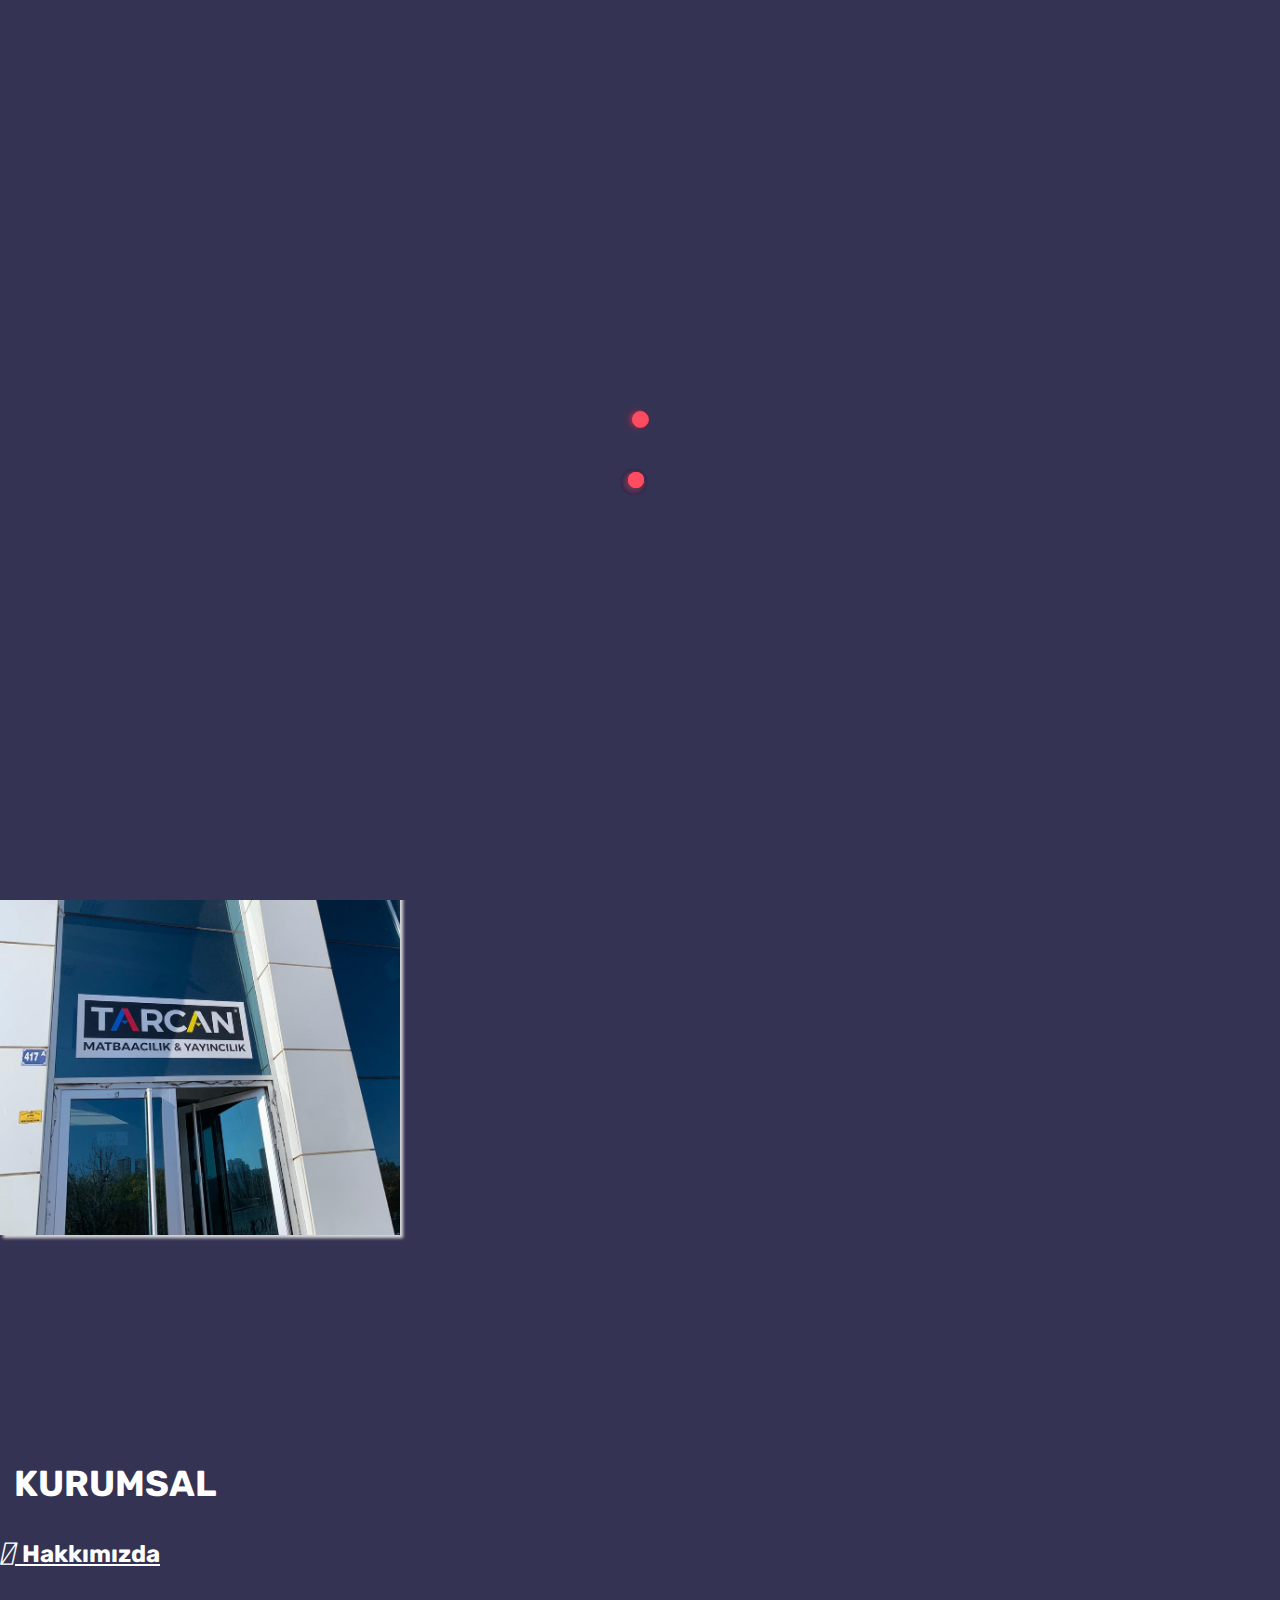
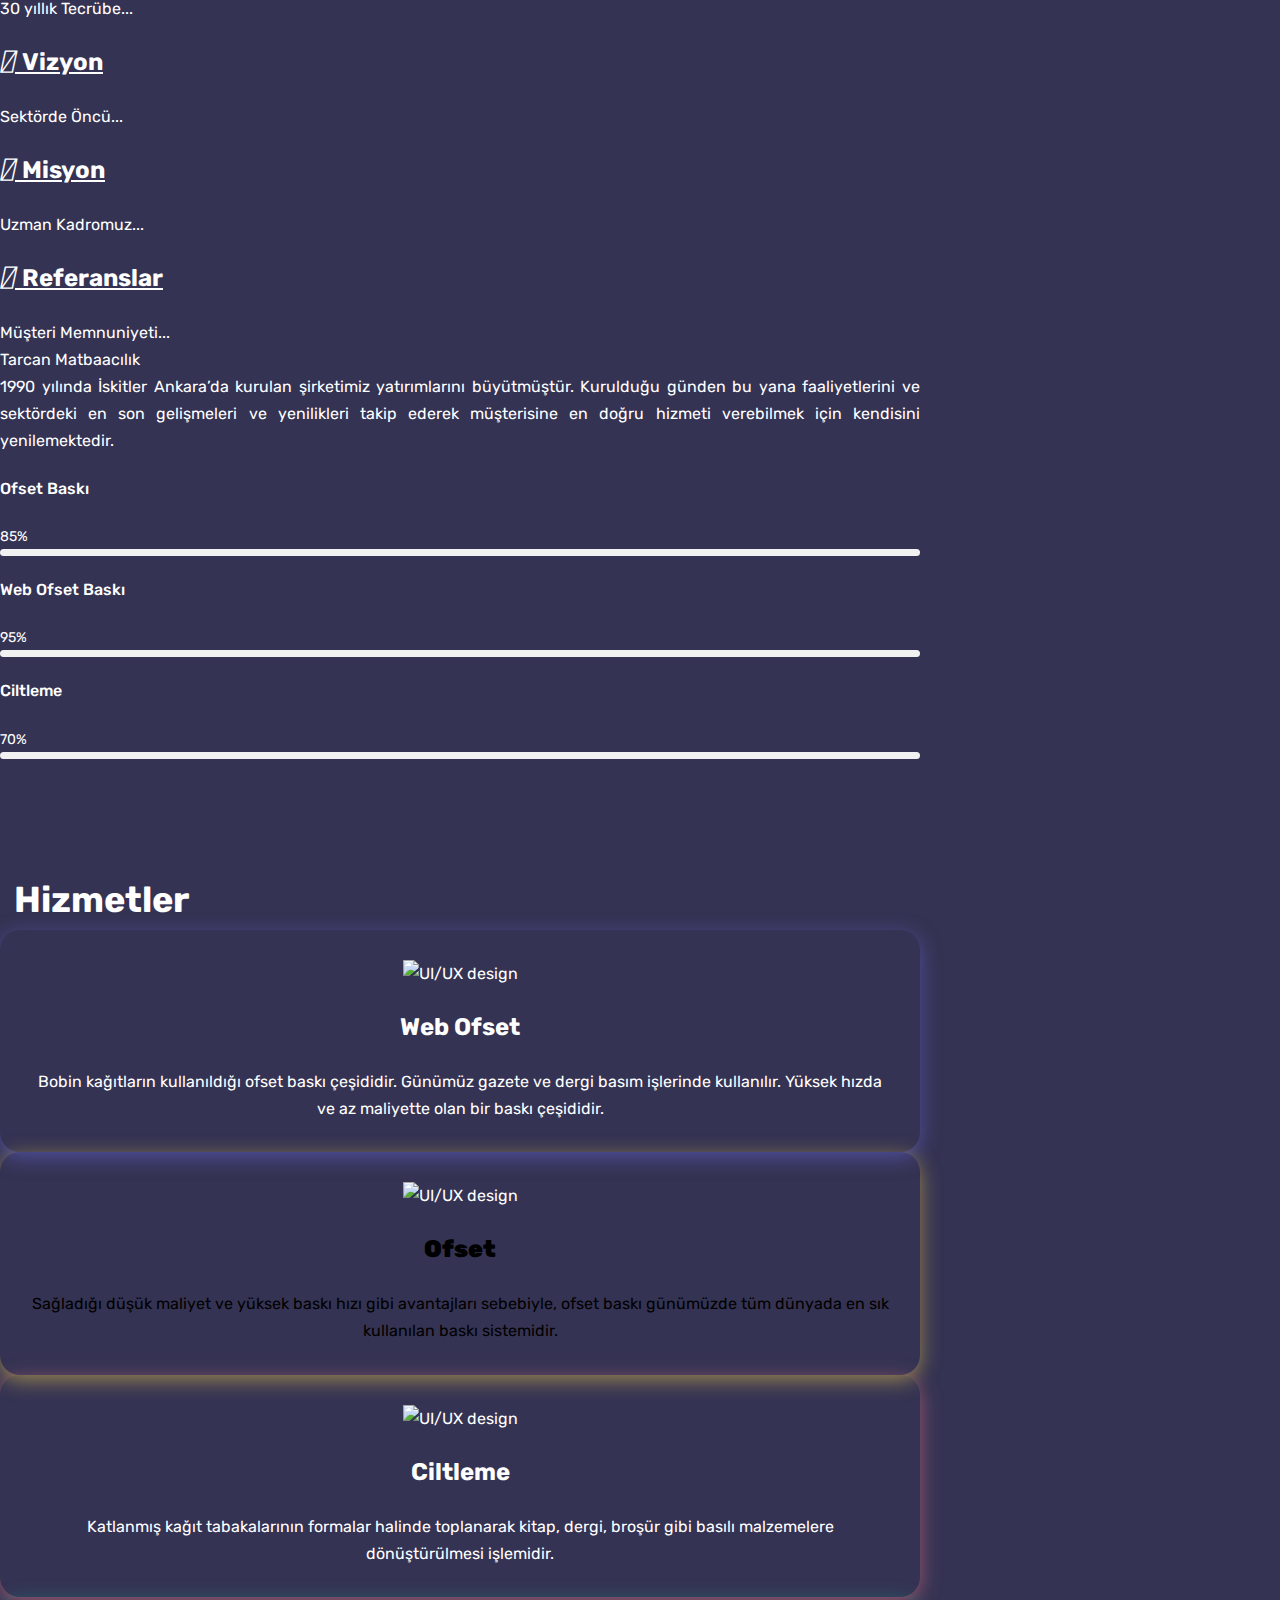
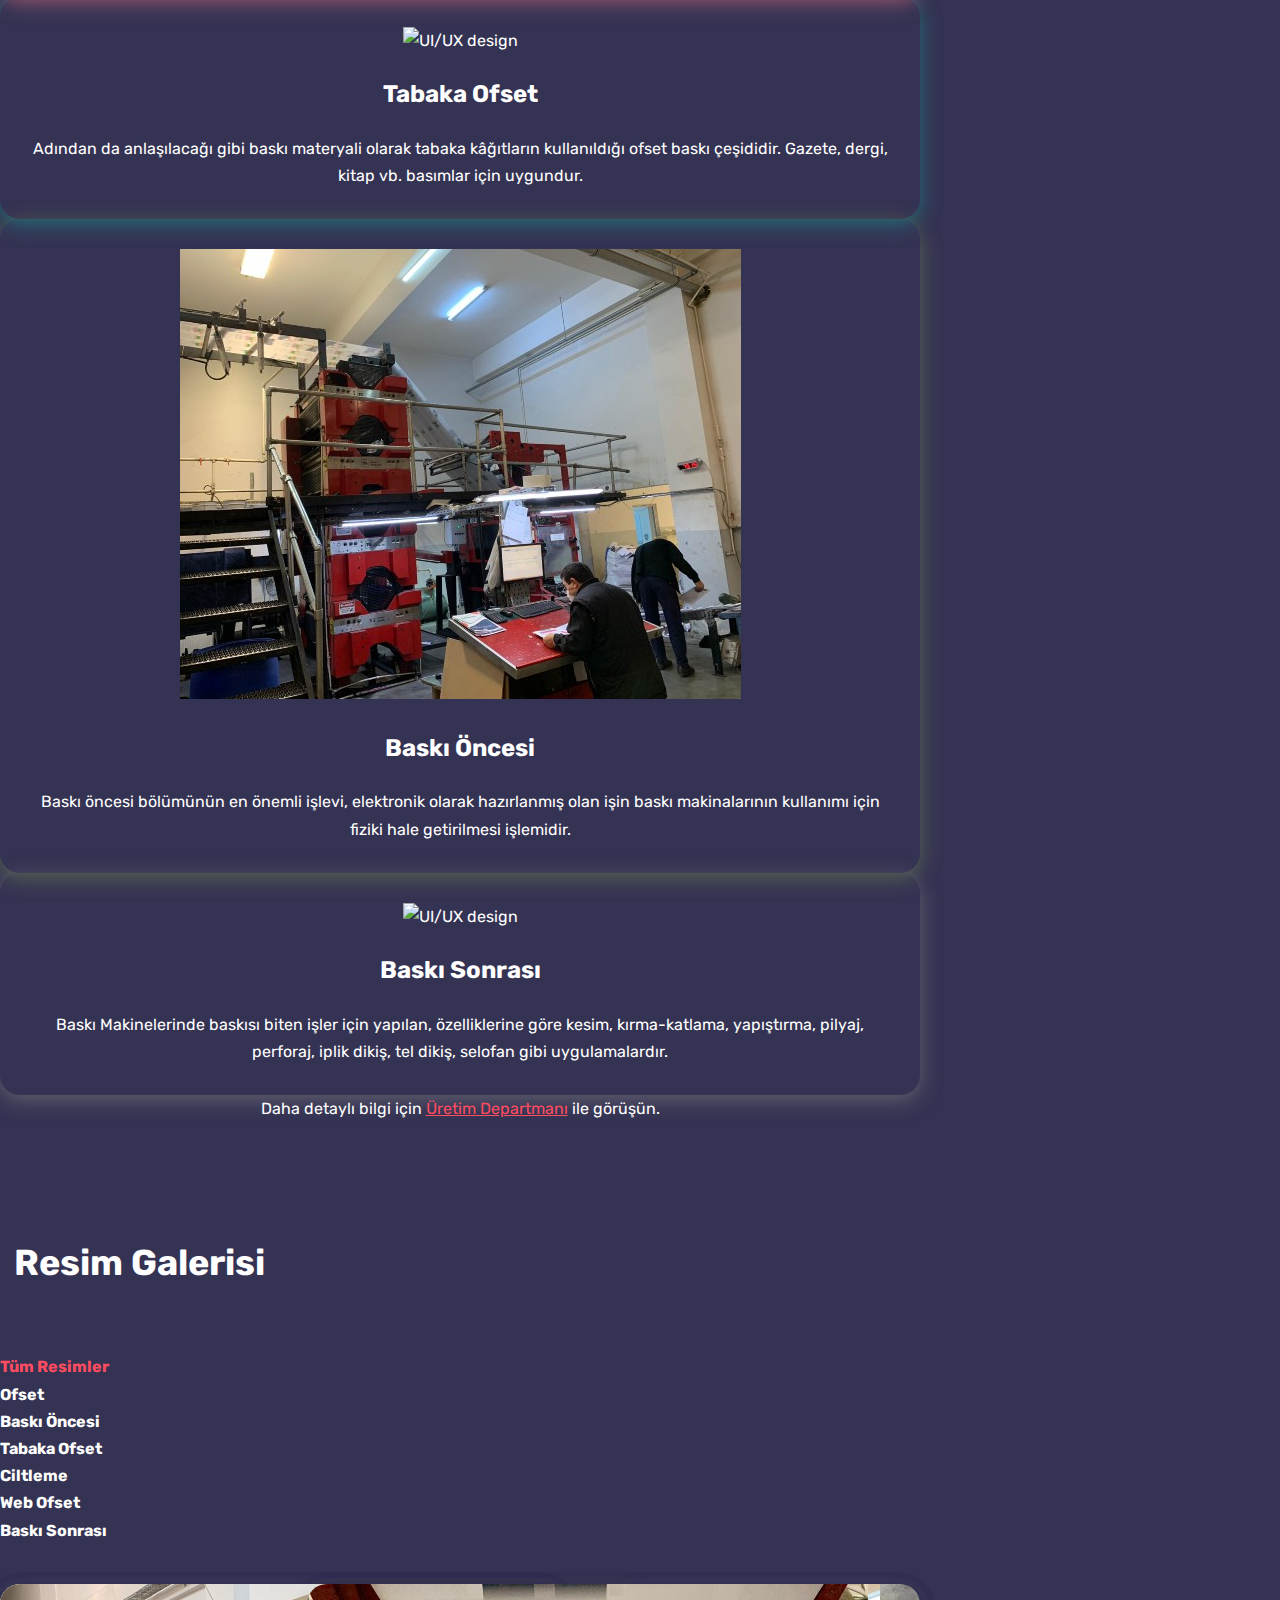
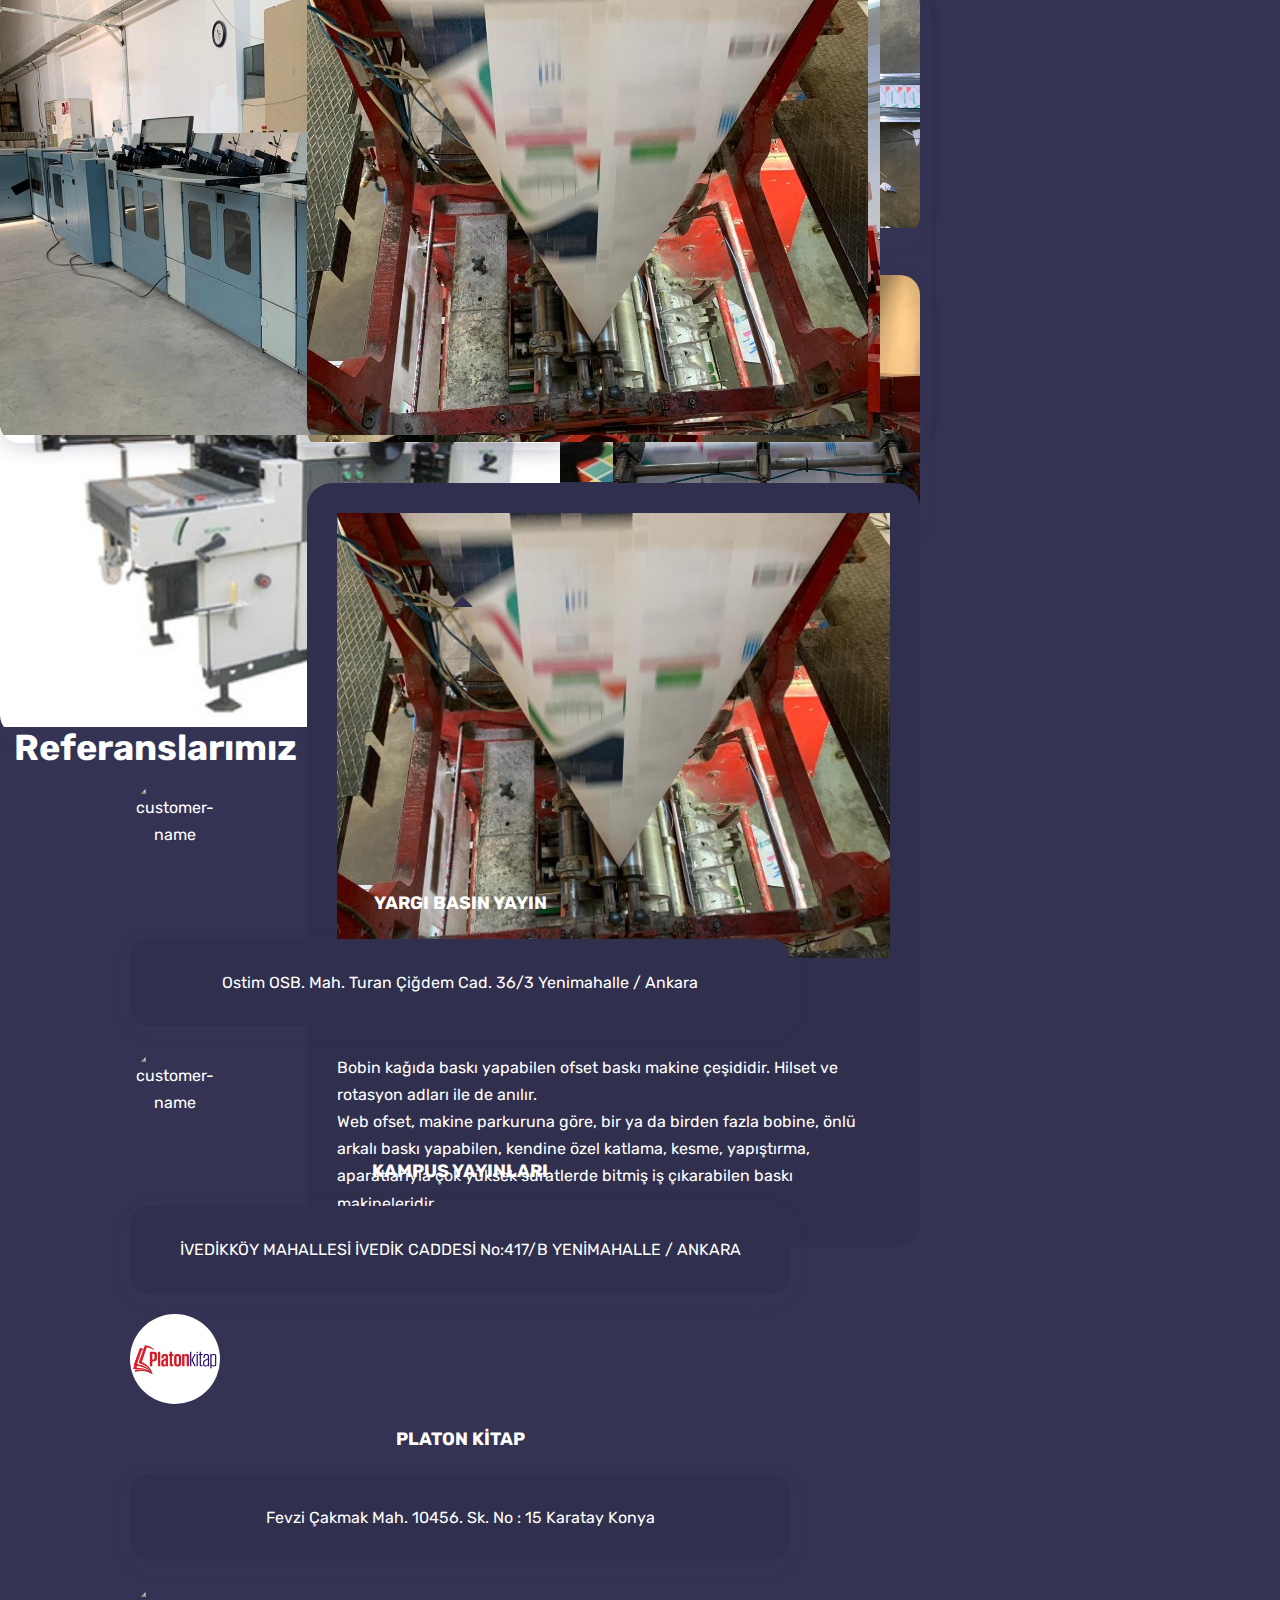
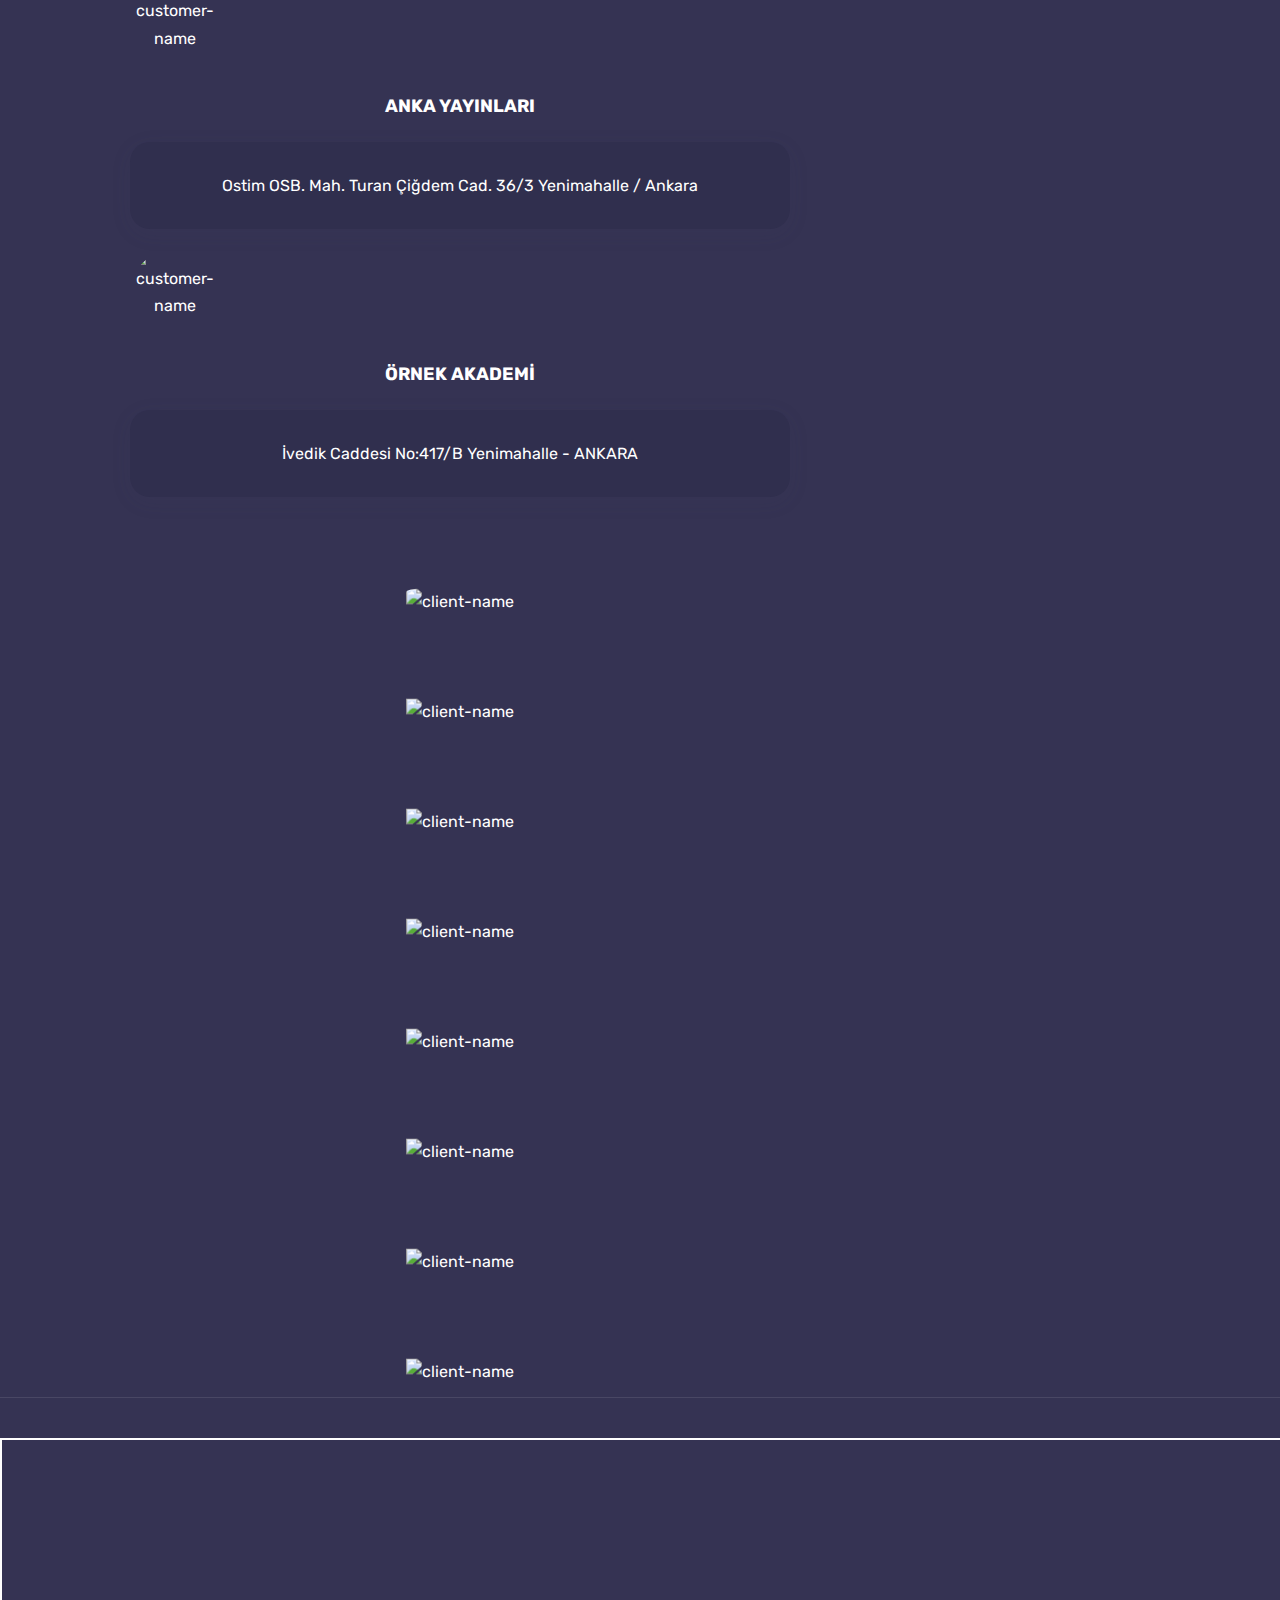
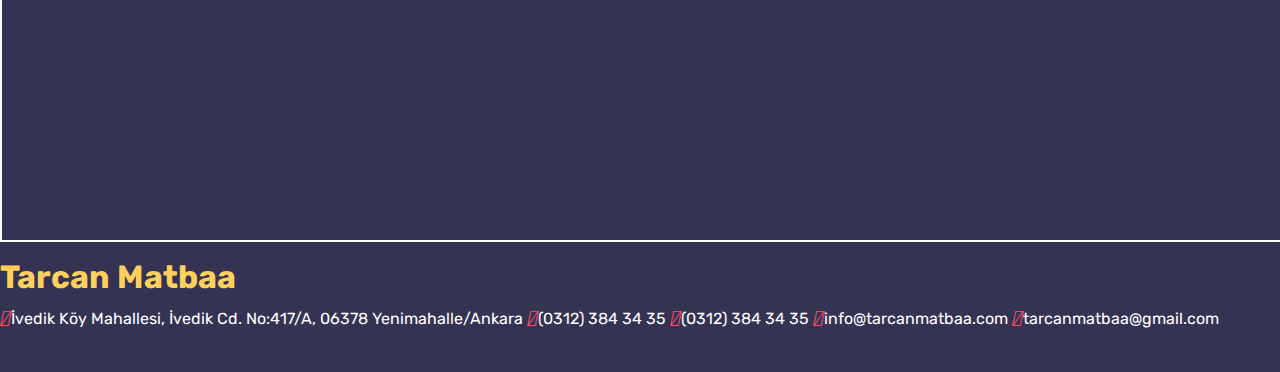
==== index.html @ 8f6fc7c5 "13/11" ====
<!DOCTYPE html>
<html lang="en" dir="ltr">

<head>
  <meta charset="utf-8">
  <title>TARCAN MATBAACILIK</title>
  <link href="https://fonts.googleapis.com/css2?family=Ubuntu:wght@700&display=swap" rel="stylesheet">
  <link rel="stylesheet" href="https://cdnjs.cloudflare.com/ajax/libs/simple-line-icons/2.5.5/css/simple-line-icons.css">
  <link href="https://fonts.googleapis.com/css2?family=DM+Mono:wght@500&display=swap" rel="stylesheet">
  <link rel="stylesheet" href="css/bootstrap.css">
  <script defer src="https://use.fontawesome.com/releases/v5.0.7/js/all.js"></script>
  <script src="https://code.jquery.com/jquery-3.3.1.slim.min.js" integrity="sha384-q8i/X+965DzO0rT7abK41JStQIAqVgRVzpbzo5smXKp4YfRvH+8abtTE1Pi6jizo" crossorigin="anonymous"></script>
  <script src="https://cdnjs.cloudflare.com/ajax/libs/popper.js/1.14.7/umd/popper.min.js" integrity="sha384-UO2eT0CpHqdSJQ6hJty5KVphtPhzWj9WO1clHTMGa3JDZwrnQq4sF86dIHNDz0W1" crossorigin="anonymous"></script>
  <script src="https://stackpath.bootstrapcdn.com/bootstrap/4.3.1/js/bootstrap.min.js" integrity="sha384-JjSmVgyd0p3pXB1rRibZUAYoIIy6OrQ6VrjIEaFf/nJGzIxFDsf4x0xIM+B07jRM" crossorigin="anonymous"></script>
  <link rel="stylesheet" href="https://jthemes.net/themes/html/bolby/demo/css/slick.css" type="text/css" media="all">
  <!-- <link href="//maxcdn.bootstrapcdn.com/bootstrap/4.1.1/css/bootstrap.min.css" rel="stylesheet" id="bootstrap-css">
  <script src="//maxcdn.bootstrapcdn.com/bootstrap/4.1.1/js/bootstrap.min.js"></script>
  <script src="//cdnjs.cloudflare.com/ajax/libs/jquery/3.2.1/jquery.min.js"></script> -->

  <link rel="stylesheet" href="css/animate.css" />
  <link rel="stylesheet" href="css/slideshow.css" />
  <link rel="stylesheet" href="css/newstyle.css">
  <link rel="stylesheet" href="css/timeline.css">
  <link rel="stylesheet" href="css/services.css">
  <link rel="stylesheet" href="css/aboutme.css">
  <link rel="stylesheet" href="css/top.css">
  <link rel="stylesheet" href="https://jthemes.net/themes/html/bolby/demo/css/magnific-popup.css">
  <link href="https://stackpath.bootstrapcdn.com/font-awesome/4.7.0/css/font-awesome.min.css" rel="stylesheet" integrity="sha384-wvfXpqpZZVQGK6TAh5PVlGOfQNHSoD2xbE+QkPxCAFlNEevoEH3Sl0sibVcOQVnN" crossorigin="anonymous">
  <link href="https://fonts.googleapis.com/css?family=Poppins:400,500,600,800,900%7cRaleway:300,400,500,600,700" rel="stylesheet">

</head>

<body class="dark">

  <div id="preloader">
    <div class="outer">
      <!-- Google Chrome -->
      <div class="infinityChrome">
        <div></div>
        <div></div>
        <div></div>
      </div>

      <!-- Safari and others -->
      <div class="infinity">
        <div>
          <span></span>
        </div>
        <div>
          <span></span>
        </div>
        <div>
          <span></span>
        </div>
      </div>
      <!-- Stuff -->
      <svg xmlns="http://www.w3.org/2000/svg" version="1.1" class="goo-outer">
        <defs>
          <filter id="goo">
            <feGaussianBlur in="SourceGraphic" stdDeviation="6" result="blur"></feGaussianBlur>
            <feColorMatrix in="blur" values="1 0 0 0 0  0 1 0 0 0  0 0 1 0 0  0 0 0 18 -7" result="goo"></feColorMatrix>
            <feBlend in="SourceGraphic" in2="goo"></feBlend>
          </filter>
        </defs>
      </svg>
    </div>
  </div>

  <div class="container ">

    <!-- desktop header -->
    <header class="desktop-header-3 fixed-top">
      <div class="container ">

        <nav style="margin:20px" class="navbar navbar-expand-lg navbar-dark">
          <a class="navbar-brand" href="index.html"><img class="logo" src="images/logo1 yedek.png" alt="Tarcan" /></a> <button aria-controls="navbarNavDropdown" aria-expanded="false" aria-label="Toggle navigation" class="navbar-toggler"
            data-target="#navbarNavDropdown" data-toggle="collapse" type="button"><span class="navbar-toggler-icon"></span></button>
          <div class="collapse navbar-collapse" id="navbarNavDropdown">
            <ul class="navbar-nav ml-auto scrollspy d-flex align-items-center">
              <li class="nav-item"><a class="nav-link" href="#home">ANA SAYFA</a></li>
              <li class="nav-item"><a href="kurumsal.html" class="nav-link">KURUMSAL</a></li>
              <li class="nav-item"><a href="#services" class="nav-link">HİZMETLER</a></li>
              <li class="nav-item"><a href="#experience" class="nav-link">MAKİNA PARKI</a></li>
              <li class="nav-item"><a href="#contact" class="nav-link">İLETİŞİM</a></li>
              <!-- <li class="nav-item"><a href="#contact" class="nav-link">Contact</a></li> -->
              <li class="nav-item">
                <ul class="social-icons light list-inline d-flex align-items-center">
                  <li class="list-inline-item"><a href="https://www.instagram.com/tarcanmatbaa/?hl=tr"><i style="margin-right:8px; margin-left:10px" class="fab fa-instagram"></i></a></li>
                  <li class="list-inline-item"><a href="https://twitter.com/tarcan_matbaa"><i style="margin-right:8px;" class="fab fa-twitter"></i></a></li>
                  <li class="list-inline-item"><a href="https://www.facebook.com/pages/category/Local-Business/Tarcan-matbaa-yay%C4%B1n-sanayi-638231776378420/"><i style="margin-right:8px;"class="fab fa-facebook"></i></a></li>
                  <li class="list-inline-item"><i class="fab fas fa-phone" style="color:#FF4C60"></i><span style="color:#FFD15C !important" class="pl-3 ">(0532) 123 45 67</span></li>

                </ul>
              </li>
            </ul>
          </div>
        </nav>
      </div>


    </header>


    <section id="home" class="padding-110px hero-03 d-flex align-items-center">
      <div class="container">
        <div class="row ">

          <div class="col-lg-6 my-auto">
            <div class="hero-item ">
              <h1 style="margin-bottom:0" class="dark-color mb-3  d-flex align-items-center"> <img style="width:155px" src="images/tarcan-head.jpg" alt=""> <span style="padding-left: 15px" class="base-color"> MATBAACILIK</span></h1>
              <h4 class="base-color text-darktext-capitalize mb-0"><span class="base-color"></span> <span class="element" data-elements="Ofset Baskı. . . ,Web Ofset Baskı. . . ,Ciltleme. . . "></span></h4>
              </h4>
              <p style="text-align:justify" class="text-light my-4">Firmamız Ankara Matbaa sektöründe hizmet vermektedir.
                Önemli olan düşük bütçelerle büyük fikirler üretmek, büyük farklar yaratmaktır.
                Tarcan Matbaacılık'ta küçük müşteri yoktur. Her müşteri değerli, her iş büyüktür</p>
              <!-- social icons -->

              <div class="mt-4">
                <a href="#contact" class="btn btn-default">BİZE ULAŞIN</a>
              </div>
            </div>
          </div>
          <div class="col-lg-6">
            <div class="hero-image">
              <div class="square">
                <img src="https://retrina.com/demo/arshia/classic/assets/img/element_square.png" alt="/">
              </div>
              <!-- <div class="circle"> <img style="border-radius:100% margin:0;" src="images/defter2.jpg" alt=""> </div> -->
              <div class="circle-2" ></div>
              <div class="circle" > </div>
              <div class="floating"></div>
              <div class="personal-image ">
                <img style=""class="mx-auto d-block rounded-circle" src="images/tarcan3.jpg" alt="/" class="rounded-circle img-fluid">
              </div>
            </div>
          </div>

        </div>
      </div>
    </section>


    <!-- section about -->
    <section id="about" class="padding-110px">

      <div class="container">


        <!-- section title -->
        <h2 class="section-title wow fadeInUp">KURUMSAL</h2>

        <div class="spacer" data-height="60"></div>

        <div class="row">
          <div class="col-lg-6">
            <div class="row">
              <div class="col-lg-6">
                <div class="s-box s-l-t shadow-light">
                  <h3> <a style="color:#ffffff" href="kurumsal.html"> <i class="fas fa-laptop"></i> Hakkımızda <em></em></h3></a>
                  <p>30 yıllık Tecrübe...</p>
                </div>
              </div>
              <div class="col-lg-6">
                <div class="s-box s-r-t shadow-light">
                  <h3> <a style="color:#ffffff" href="kurumsal.html"> <i class="fas fa-balance-scale"></i> Vizyon</h3></a>
                  <p>Sektörde Öncü...</p>
                </div>
              </div>

            </div>
            <div class="spacer" data-height="14"></div>
            <div class="row">
              <div class="col-lg-6">
                <div class="s-box s-l-b shadow-light">
                  <h3> <a style="color:#ffffff" href="kurumsal.html"> <i class="far fa-comments"></i> Misyon</h3></a>
                  <p>Uzman Kadromuz...</p>
                </div>
              </div>
              <div class="col-lg-6">
                <div class="s-box s-r-b shadow-light">
                  <h3> <a style="color:#ffffff" href="#clients"> <i class="fas fa-bullhorn"></i> Referanslar</h3></a>
                  <p>Müşteri Memnuniyeti...</p>
                </div>
              </div>

            </div>

          </div>
          <div class="col-lg-6 my-auto">
            <div class="padding-s">
              <span class="about-me-color">Tarcan Matbaacılık</span>
              <p style="text-align:justify">1990 yılında İskitler Ankara’da kurulan şirketimiz yatırımlarını büyütmüştür. Kurulduğu günden
                bu yana faaliyetlerini ve sektördeki en son gelişmeleri ve yenilikleri takip ederek müşterisine en doğru hizmeti verebilmek için kendisini yenilemektedir.</p>
              <div class="spacer" data-height="14"></div>

              <!-- skill item -->
              <div class="skill-item">
                <div class="skill-info clearfix">
                  <h4 class="float-left mb-3 mt-0">Ofset Baskı</h4>
                  <span class="float-right">85%</span>
                </div>
                <div class="progress">
                  <div class="progress-bar data-background" role="progressbar" aria-valuemin="0" aria-valuemax="100" aria-valuenow="85" data-color="#FFD15C">
                  </div>
                </div>
                <div class="spacer" data-height="20"></div>
              </div>

              <!-- skill item -->
              <div class="skill-item">
                <div class="skill-info clearfix">
                  <h4 class="float-left mb-3 mt-0">Web Ofset Baskı</h4>
                  <span class="float-right">95%</span>
                </div>
                <div class="progress">
                  <div class="progress-bar data-background" role="progressbar" aria-valuemin="0" aria-valuemax="100" aria-valuenow="95" data-color="#FF4C60">
                  </div>
                </div>
                <div class="spacer" data-height="20"></div>
              </div>

              <!-- skill item -->
              <div class="skill-item">
                <div class="skill-info clearfix">
                  <h4 class="float-left mb-3 mt-0">Ciltleme</h4>
                  <span class="float-right">70%</span>
                </div>
                <div class="progress">
                  <div class="progress-bar data-background" role="progressbar" aria-valuemin="0" aria-valuemax="100" aria-valuenow="70" data-color="#6C6CE5">
                  </div>
                </div>
              </div>
            </div>

          </div>
        </div>

      </div>

    </section>



    <!-- section services -->
    <section id="services" class="wow fadeInUp padding-110px ">

      <div class="container">

        <!-- section title -->
        <h2 class="section-title wow fadeInUp">Hizmetler</h2>

        <div class="spacer" data-height="20"></div>

        <div class="row ">

          <div class="col-md-4 ">
            <!-- service box -->
            <div class="service-box rounded data-background padding-30 text-center shadow-blue" data-color="#6C6CE5">
              <div class="service-logo">
                <img src="images/webofset.jpg" alt="UI/UX design" />
              </div>
              <h3 class="mb-3 mt-0">Web Ofset</h3>
              <p class="mb-0">Bobin kağıtların kullanıldığı ofset baskı çeşididir. Günümüz gazete ve dergi basım işlerinde kullanılır. Yüksek hızda ve az maliyette olan bir baskı çeşididir. </p>
            </div>
            <div class="shadowOne shadow-blue"></div>
            <div class="shadowTwo shadow-blue"></div>
            <div class="spacer d-md-none d-lg-none" data-height="30"></div>
          </div>

          <div class="col-md-4">
            <!-- service box -->
            <div class="service-box rounded data-background padding-30 text-center shadow-yellow" data-color="#F9D74C">
              <div class="service-logo">
                <img src="images/ofset.jpg" alt="UI/UX design" />
              </div>
              <h3 style="color:black" class="mb-3 mt-0"> <strong>Ofset</strong> </h3>
              <p style="color:black" class="mb-0">Sağladığı düşük maliyet ve yüksek baskı hızı gibi avantajları sebebiyle, ofset baskı günümüzde tüm dünyada en sık kullanılan baskı sistemidir. </p>
            </div>
            <div class="shadowOne shadow-yellow"></div>
            <div class="shadowTwo shadow-yellow"></div>
            <div class="spacer d-md-none d-lg-none" data-height="30"></div>
          </div>

          <div class="col-md-4">
            <!-- service box -->
            <div class="service-box rounded data-background padding-30 text-center text-light shadow-pink" data-color="#F97B8B">
              <div class="service-logo">
                <img src="images/cilt.jpg" alt="UI/UX design" />
              </div>
              <h3 class="mb-3 mt-0">Ciltleme</h3>
              <p class="mb-0">Katlanmış kağıt tabakalarının formalar halinde toplanarak kitap, dergi, broşür gibi basılı malzemelere dönüştürülmesi işlemidir.</p>
            </div>
            <div class="shadowOne shadow-pink"></div>
            <div class="shadowTwo shadow-pink"></div>
            <div class="spacer d-md-none d-lg-none" data-height="30"></div>
          </div>


          <div class="col-md-4 ">
            <!-- service box -->
            <div class="service-box rounded data-background padding-30 text-center text-light shadow-one" data-color="#16a596">
              <div class="service-logo">
                <img src="images/tabakaofset.jpg" alt="UI/UX design" />
              </div>
              <h3 class="mb-3 mt-0">Tabaka Ofset</h3>
              <p class="mb-0">Adından da anlaşılacağı gibi baskı materyali olarak tabaka kâğıtların kullanıldığı ofset baskı çeşididir. Gazete, dergi, kitap vb. basımlar için uygundur. </p>
            </div>
            <div class="shadowOne shadow-one"></div>
            <div class="shadowTwo shadow-one"></div>
            <div class="spacer d-md-none d-lg-none" data-height="30"></div>
          </div>

          <div class="col-md-4">
            <!-- service box -->
            <div class="service-box rounded data-background padding-30 text-center shadow-two" data-color="#799351">
              <div class="service-logo">
                <img src="images/baskioncesi.jpg" alt="UI/UX design" />
              </div>
              <h3 class="mb-3 mt-0">Baskı Öncesi</h3>
              <p class="mb-0">Baskı öncesi bölümünün en önemli işlevi, elektronik olarak hazırlanmış olan işin baskı makinalarının kullanımı için fiziki hale getirilmesi işlemidir. </p>
            </div>
            <div class="shadowOne shadow-two"></div>
            <div class="shadowTwo shadow-two"></div>
            <div class="spacer d-md-none d-lg-none" data-height="30"></div>
          </div>

          <div class="col-md-4">
            <!-- service box -->
            <div class="service-box rounded data-background padding-30 text-center text-light shadow-three" data-color="#898b8a">
              <div class="service-logo">
                <img src="images/baskisonrasi.jpg" alt="UI/UX design" />
              </div>
              <h3 class="mb-3 mt-0">Baskı Sonrası</h3>
              <p class="mb-0">Baskı Makinelerinde baskısı biten işler için yapılan, özelliklerine göre kesim, kırma-katlama, yapıştırma, pilyaj, perforaj, iplik dikiş, tel dikiş, selofan gibi uygulamalardır.</p>
            </div>
            <div class="shadowOne shadow-three"></div>
            <div class="shadowTwo shadow-three"></div>
            <div class="spacer d-md-none d-lg-none" data-height="30"></div>
          </div>

        </div>


        <div class="mt-5 text-center">
          <p class="mb-0">Daha detaylı bilgi için <a href="#contact">Üretim Departmanı</a> ile görüşün.</p>
        </div>

      </div>

    </section>

    <!-- section experience -->
    <section id="experience" class="experiences padding-110px ">




      <section id="works" class="works">

        <!-- section title -->
        <h2 class="section-title wow fadeInUp">Resim Galerisi</h2>

        <div class="spacer" data-height="60" style="height: 60px;"></div>

        <!-- portfolio filter (desktop) -->
        <ul class="portfolio-filter list-inline wow fadeInUp" style="visibility: visible; animation-name: fadeInUp;">
          <li class="list-inline-item current" data-filter="*">Tüm Resimler</li>
          <li class="list-inline-item" data-filter=".creative">Ofset</li>
          <li class="list-inline-item" data-filter=".art">Baskı Öncesi</li>
          <li class="list-inline-item" data-filter=".design">Tabaka Ofset</li>
          <li class="list-inline-item" data-filter=".branding">Ciltleme</li>
          <li class="list-inline-item" data-filter=".weboffset">Web Ofset</li>
          <li class="list-inline-item" data-filter=".baskisonrasi">Baskı Sonrası</li>

        </ul>

        <!-- portfolio filter (mobile) -->
        <div class="pf-filter-wrapper">
          <select class="portfolio-filter-mobile">
            <option value="*">Everything</option>
            <option value=".creative">Creative</option>
            <option value=".art">Art</option>
            <option value=".baskisonrasi">baskisonrasi</option>
            <option value=".weboffset">weboffset</option>
            <option value=".design">Design</option>
            <option value=".branding">Branding</option>
          </select>
        </div>

        <!-- <option value="*">Everything</option>
      <option value=".creative">Creative</option>
      <option value=".art">Art</option>
      <option value=".design">Design</option>
      <option value=".branding">Branding</option> -->


        <!-- portolio wrapper -->
        <div class="row portfolio-wrapper" style="position: relative; height: 583.718px;">




          <!-- baski oncesi -->
          <div class="col-md-4 col-sm-6 grid-item art" style="position: absolute; left: 0%; top: 0px;">
            <a href="images/baskioncesi2.jpg" class="work-image">
              <div class="portfolio-item rounded-20px shadow-dark">
                <div class="details">
                  <span class="term">Baskı Öncesi</span>
                  <!-- <h4 class="title">Project Managment Illustration</h4> -->
                  <span class="more-button"><i class="icon-magnifier-add"></i></span>
                </div>
                <div class="thumb">
                  <img src="images/baskioncesi2.jpg" alt="Portfolio-title">
                  <!-- <div class="mask"></div> -->
                </div>
              </div>
            </a>
          </div>
          <!-- baski oncesi -->
          <div class="col-md-4 col-sm-6 grid-item art" style="position: absolute; left: 0%; top: 0px;">
            <a href="images/baskioncesi.jpg" class="work-image">
              <div class="portfolio-item rounded-20px shadow-dark">
                <div class="details">
                  <span class="term">Baskı Öncesi</span>
                  <!-- <h4 class="title">Project Managment Illustration</h4> -->
                  <span class="more-button"><i class="icon-magnifier-add"></i></span>
                </div>
                <div class="thumb">
                  <img src="images/baskioncesi.jpg" alt="Portfolio-title">
                  <!-- <div class="mask"></div> -->
                </div>
              </div>
            </a>
          </div>
          <!-- Baskı Öncesi -->
          <div class="col-md-4 col-sm-6 grid-item art" style="position: absolute; left: 33.3333%; top: 291px;">
            <a href="#gallery-1" class="gallery-link">
              <div class="portfolio-item rounded-20px shadow-dark">
                <div class="details">
                  <span class="term">Baskı Öncesi</span>
                  <h4 class="title">Resim Galerisi</h4>
                  <span class="more-button"><i class="icon-picture"></i></span>
                </div>
                <div class="thumb">
                  <img src="images/baskioncesi3.jpg" alt="Portfolio-title">
                  <div class="mask"></div>
                </div>
              </div>
            </a>
            <div id="gallery-1" class="gallery mfp-hide">
              <a href="images/baskioncesi4.jpg"></a>
              <a href="images/baskioncesi5.jpg"></a>
            </div>
          </div>
          <!-- Ciltleme-->
          <div class="col-md-4 col-sm-6 grid-item branding" style="position: absolute; left: 66.6667%; top: 0px;">
            <a href="https://www.youtube.com/watch?v=9pxITQLx3Zo" class="work-video">
              <div class="portfolio-item rounded-20px shadow-dark">
                <div class="details">
                  <span class="term">Ciltleme</span>
                  <h4 style="color:#FFD15C !important;" class="title">Ciltleme Videosu</h4>

                  <span class="more-button"><i class="icon-camrecorder"></i></span>
                </div>
                <div class="thumb">
                  <img src="images/ciltleme.jpg" alt="Portfolio-title">
                  <div class="mask"></div>
                </div>
              </div>
            </a>
          </div>

          <!--offset-->
          <div class="col-md-4 col-sm-6 grid-item creative" style="position: absolute; left: 33.3333%; top: 0px;">
            <a href="#small-dialog" class="work-content">
              <div class="portfolio-item rounded-20px shadow-dark">
                <div class="details">
                  <span class="term">Offset</span>
                  <h4 style="color: #FFD15C !important;" class="title">Offset Baskı</h4>
                </div>
                <div class="thumb">
                  <img src="images/offset2.jpg" alt="Portfolio-title">
                  <div class="mask"></div>
                </div>
              </div>
            </a>
            <div id="small-dialog" class="white-popup zoom-anim-dialog mfp-hide">
              <img src="images/offset3.jpg" alt="">

              <h2>Offset Baskı</h2>
              <p>Ofset baskı makinesi, hemen hemen her türlü baskı yapabilen en gelişmiş baskı makineleridir.</p>
              <p>Baskı yapacağınız ürün ister büyük oranlarda ister küçük kartvizit boyutlarında olsun her türlü ihtiyacı karşılayabilmektedir. </p>
            </div>
          </div>
          <!--offset-->
          <div class="col-md-4 col-sm-6 grid-item creative" style="position: absolute; left: 0%; top: 291px;">
            <a href="https://www.youtube.com/watch?v=gyXRAXIp46w"
              class="work-video">
              <div class="portfolio-item rounded-20px shadow-dark">
                <div class="details">
                  <span class="term">Offset</span>
                  <h4 style="color:#FFD15C !important;" class="title">Baskı Videosu</h4>
                  <span class="more-button"><i class="icon-camrecorder"></i></span>
                </div>
                <div class="thumb">
                  <img src="images/offset4.jpg" alt="Portfolio-title">
                  <div class="mask"></div>
                </div>
              </div>
            </a>
          </div>
          <!--offset-->


          <div class="col-md-4 col-sm-6 grid-item creative" style="position: absolute; left: 66.6667%; top: 291px;">
            <a href="images/offset2.jpg" class="work-image">
              <div class="portfolio-item rounded-20px shadow-dark">
                <div class="details">
                  <span class="term">Offset</span>
                  <!-- <h4 class="title">Game Store App Concept</h4> -->
                  <span class="more-button"><i class="icon-magnifier-add"></i></span>
                </div>
                <div class="thumb">
                  <img src="images/offset2.jpg" alt="Portfolio-title">
                  <!-- <div class="mask"></div> -->
                </div>
              </div>
            </a>
          </div>


          <!--tabaka offset-->
          <div class="col-md-4 col-sm-6 grid-item design" style="position: absolute; left: 33.3333%; top: 0px;">
            <a href="#small-dialog2" class="work-content">
              <div class="portfolio-item rounded-20px shadow-dark">
                <div class="details">
                  <span class="term">Tabaka Offset</span>
                  <h4 style="color: #FFD15C !important;" class="title">Tabaka Offset</h4>
                </div>
                <div class="thumb">
                  <img src="images/tabakaoffset1.jpg" alt="Portfolio-title">
                  <div class="mask"></div>
                </div>
              </div>
            </a>
            <div id="small-dialog2" class="white-popup zoom-anim-dialog mfp-hide">
              <img src="images/takabaoffset2.jpg" alt="Title">

              <h2>Tabaka Offset Baskı</h2>
              <p>Ofset baskı tekniği, yağ bazlı baskı mürekkebi ile suyun birbirine karışmaması prensibine dayanır.</p>
              <p>Baskı yapılacak ve yapılmayacak alanlar arasındaki fark kimyasal yolla elde edilir ve klişe yüzeyinde yükseklik farkı meydana getirilmez.</p>
            </div>
          </div>

          <!-- baski sonrasi -->
          <div class="col-md-4 col-sm-6 grid-item baskisonrasi" style="position: absolute; left: 0%; top: 0px;">
            <a href="images/baskisonrasi1.jpg" class="work-image">
              <div class="portfolio-item rounded-20px shadow-dark">
                <div class="details">
                  <span class="term">Baskı Sonrası</span>
                  <!-- <h4 class="title">Project Managment Illustration</h4> -->
                  <span class="more-button"><i class="icon-magnifier-add"></i></span>
                </div>
                <div class="thumb">
                  <img src="images/baskisonrasi1.jpg" alt="Portfolio-title">
                  <!-- <div class="mask"></div> -->
                </div>
              </div>
            </a>
          </div>
          <!-- baski sonrasi -->
          <div class="col-md-4 col-sm-6 grid-item baskisonrasi" style="position: absolute; left: 0%; top: 0px;">
            <a href="images/baskisonrasi2.jpg" class="work-image">
              <div class="portfolio-item rounded-20px shadow-dark">
                <div class="details">
                  <span class="term">Baskı Sonrası</span>
                  <!-- <h4 class="title">Project Managment Illustration</h4> -->
                  <span class="more-button"><i class="icon-magnifier-add"></i></span>
                </div>
                <div class="thumb">
                  <img src="images/baskisonrasi2.jpg" alt="Portfolio-title">
                  <!-- <div class="mask"></div> -->
                </div>
              </div>
            </a>
          </div>

          <!--Web offset-->
          <div class="col-md-4 col-sm-6 grid-item weboffset" style="position: absolute; left: 33.3333%; top: 0px;">
            <a href="#small-dialog3" class="work-content">
              <div class="portfolio-item rounded-20px shadow-dark">
                <div class="details">
                  <span class="term">Tabaka Offset</span>
                  <h4 style="color: #FFD15C !important;" class="title">Tabaka Offset</h4>
                </div>
                <div class="thumb">
                  <img src="images/weboffset1.jpg" alt="Portfolio-title">
                  <div class="mask"></div>
                </div>
              </div>
            </a>
            <div id="small-dialog3" class="white-popup zoom-anim-dialog mfp-hide">
              <img src="images/weboffset1.jpg" alt="Title">

              <h2>Web Offset Baskı</h2>
              <p>Bobin kağıda baskı yapabilen ofset baskı makine çeşididir. Hilset ve rotasyon adları ile de anılır.</p>
              <p>Web ofset, makine parkuruna göre, bir ya da birden fazla bobine, önlü arkalı baskı yapabilen, kendine özel katlama, kesme, yapıştırma,
                aparatlarıyla çok yüksek süratlerde bitmiş iş çıkarabilen baskı makineleridir.</p>
            </div>
          </div>














          <!-- portfolio item -->


        </div>

        <!-- more button -->
        <div class="load-more text-center mt-4">
          <!-- <a href="javascript:" class="btn btn-danger rounded-20px"><i class="fas fa-spinner"></i> Load more</a> -->
          <!-- numbered pagination (hidden for infinite scroll) -->
          <ul class="portfolio-pagination list-inline d-none">
            <li class="list-inline-item">1</li>
            <li class="list-inline-item"><a href="works-2.html">2</a></li>
          </ul>
        </div>


      </section>






      <!-- section testimonials -->
      <section id="testimonials" class="padding-110px">

        <div class="container">

          <!-- section title -->
          <h2 class="section-title wow fadeInUp">Referanslarımız</h2>

          <div class="spacer" data-height="60"></div>

          <!-- testimonials wrapper -->
          <div class="testimonials-wrapper">

            <!-- testimonial item -->
            <div class="testimonial-item text-center mx-auto">
              <div class="thumb mb-3 mx-auto">
                <img src="images/musterilogo1.png" alt="customer-name" />
              </div>
              <h4 class="mt-3 mb-0">YARGI BASIN YAYIN</h4>
              <div class="bg-dark padding-30 shadow-dark rounded triangle-top position-relative mt-4">
                <p class="mb-0"> Ostim OSB. Mah. Turan Çiğdem Cad. 36/3 Yenimahalle / Ankara </p>
              </div>
            </div>

            <!-- testimonial item -->
            <div class="testimonial-item text-center mx-auto">
              <div class="thumb mb-3 mx-auto">
                <img src="images/musterilogo2.jpg" alt="customer-name" />
              </div>
              <h4 class="mt-3 mb-0">KAMPUS YAYINLARI</h4>
              <span class="subtitle"></span>
              <div class="bg-dark padding-30 shadow-dark rounded triangle-top position-relative mt-4">
                <p class="mb-0"> İVEDİKKÖY MAHALLESİ İVEDİK CADDESİ No:417/B YENİMAHALLE / ANKARA</p>
              </div>
            </div>

            <div class="testimonial-item text-center mx-auto">
              <div class="thumb mb-3 mx-auto">
                <img src="images/platon-kitap.jpg" alt="customer-name" />
              </div>
              <h4 class="mt-3 mb-0">PLATON KİTAP</h4>
              <span class="subtitle"></span>
              <div class="bg-dark padding-30 shadow-dark rounded triangle-top position-relative mt-4">
                <p class="mb-0"> Fevzi Çakmak Mah. 10456. Sk. No : 15 Karatay Konya</p>
              </div>
            </div>



            <div class="testimonial-item text-center mx-auto">
              <div class="thumb mb-3 mx-auto">
                <img src="images/musterilogo3.jpg" alt="customer-name" />
              </div>
              <h4 class="mt-3 mb-0">ANKA YAYINLARI</h4>
              <div class="bg-dark padding-30 shadow-dark rounded triangle-top position-relative mt-4">
                <p class="mb-0"> Ostim OSB. Mah. Turan Çiğdem Cad. 36/3 Yenimahalle / Ankara </p>
              </div>
            </div>

            <div class="testimonial-item text-center mx-auto">
              <div class="thumb mb-3 mx-auto">
                <img src="images/ornek-akademi.png" alt="customer-name" />
              </div>
              <h4 class="mt-3 mb-0">ÖRNEK AKADEMİ</h4>
              <div class="bg-dark padding-30 shadow-dark rounded triangle-top position-relative mt-4">
                <p class="mb-0"> İvedik Caddesi No:417/B Yenimahalle - ANKARA </p>
              </div>
            </div>


          </div>

          <div class="row">
            <div class="col-md-3 col-6">
              <!-- client item -->
              <div id="clients" class="client-item">
                <div class="inner">
                  <img style="border-radius:15%" src="images/avrupa-kitap-dagitim.jpg" alt="client-name" />
                </div>
              </div>
            </div>
            <div class="col-md-3 col-6">
              <!-- client item -->
              <div class="client-item">
                <div class="inner">
                  <img src="images/kasif-cocuk.png" alt="client-name" />
                </div>
              </div>
            </div>
            <div class="col-md-3 col-6">
              <!-- client item -->
              <div class="client-item">
                <div class="inner">
                  <img src="https://jthemes.net/themes/html/bolby/demo/images/client-3-light.svg" alt="client-name" />
                </div>
              </div>
            </div>
            <div class="col-md-3 col-6">
              <!-- client item -->
              <div class="client-item">
                <div class="inner">
                  <img src="https://jthemes.net/themes/html/bolby/demo/images/client-4-light.svg" alt="client-name" />
                </div>
              </div>
            </div>
            <div class="col-md-3 col-6">
              <!-- client item -->
              <div class="client-item">
                <div class="inner">
                  <img src="https://jthemes.net/themes/html/bolby/demo/images/client-5-light.svg" alt="client-name" />
                </div>
              </div>
            </div>
            <div class="col-md-3 col-6">
              <!-- client item -->
              <div class="client-item">
                <div class="inner">
                  <img src="https://jthemes.net/themes/html/bolby/demo/images/client-6-light.svg" alt="client-name" />
                </div>
              </div>
            </div>
            <div class="col-md-3 col-6">
              <!-- client item -->
              <div class="client-item">
                <div class="inner">
                  <img src="https://jthemes.net/themes/html/bolby/demo/images/client-7-light.svg" alt="client-name" />
                </div>
              </div>
            </div>
            <div class="col-md-3 col-6">
              <!-- client item -->
              <div class="client-item">
                <div class="inner">
                  <img src="https://jthemes.net/themes/html/bolby/demo/images/client-8-light.svg" alt="client-name" />
                </div>
              </div>
            </div>
          </div>

        </div>
      </section>
  </div>

  <div class="spacer" data-height="96"></div>



  <footer class="footer" id="contact">
    <div class="container-fluid">

      <div class="row">

        <div class="col-lg-9 col-sm-12">
          <iframe src="https://www.google.com/maps/embed?pb=!1m18!1m12!1m3!1d3056.636202802587!2d32.77405911534276!3d39.99423457941651!2m3!1f0!2f0!3f0!3m2!1i1024!2i768!4f13.
          1!3m3!1m2!1s0x14d34bc5095b0069%3A0xf76ce0b4c94f4a86!2sTARCAN%20MATBAA%20YAY.SAN.%20-%20MURAT%20TARCAN!5e0!3m2!1sen!2str!4v1604562221278!5m2!1sen!2str" width="100%" height="400" frameborder="0" style="border:solid 2px;" allowfullscreen=""
            aria-hidden="false" tabindex="0"></iframe>
        </div>

        <div class="col-lg-3 col-sm-12 text-light text-left">
          <div class="d-flex justify-content-center pt-3 pb-5"><b style="color: #FFD15C; font-size:2rem">Tarcan Matbaa</b></div>
          <span class="pt-3 pb-3"><i class="fas fa-address-card" style="color:#FF4C60"></i><span class="pl-3">İvedik Köy Mahallesi, İvedik Cd. No:417/A, 06378 Yenimahalle/Ankara</span></span>
          <span class="d-flex align-items-center pt-3 pb-3"><i class="fas fa-phone" style="color:#FF4C60"></i><span class="pl-3">(0312) 384 34 35</span></span>
          <span class="d-flex align-items-center pt-3 pb-3"><i class="fas fa-fax" style="color:#FF4C60"></i><span class="pl-3">(0312) 384 34 35</span></span>
          <span class="d-flex align-items-center pt-3 pb-3"><i class="fas fa-envelope" style="color:#FF4C60"></i><span class="pl-3">info@tarcanmatbaa.com</span></span>
          <span class="d-flex align-items-center pt-3 pb-3"><i class="fas fa-envelope" style="color:#FF4C60"></i><span class="pl-3">tarcanmatbaa@gmail.com</span></span>

        </div>




      </div>

    </div>


    <!-- <div class="container">
      <span class="copyright">© 2020 Bolby Template.</span>
    </div> -->
  </footer>





  <a href="javascript:" id="return-to-top"><i class="fas fa-arrow-up"></i></a>
  <!-- SCRIPTS -->
  <script src="https://jthemes.net/themes/html/bolby/demo/js/jquery-1.12.3.min.js"></script>
  <script src="https://jthemes.net/themes/html/bolby/demo/js/jquery.easing.min.js"></script>
  <script src="https://jthemes.net/themes/html/bolby/demo/js/jquery.waypoints.min.js"></script>
  <script src="https://jthemes.net/themes/html/bolby/demo/js/jquery.counterup.min.js"></script>
  <script src="https://jthemes.net/themes/html/bolby/demo/js/popper.min.js"></script>
  <script src="https://jthemes.net/themes/html/bolby/demo/js/bootstrap.min.js"></script>
  <script src="https://jthemes.net/themes/html/bolby/demo/js/isotope.pkgd.min.js"></script>
  <script src="https://jthemes.net/themes/html/bolby/demo/js/infinite-scroll.min.js"></script>
  <script src="https://jthemes.net/themes/html/bolby/demo/js/imagesloaded.pkgd.min.js"></script>
  <script src="https://jthemes.net/themes/html/bolby/demo/js/slick.min.js"></script>
  <script src="https://jthemes.net/themes/html/bolby/demo/js/validator.js"></script>
  <script src="https://jthemes.net/themes/html/bolby/demo/js/wow.min.js"></script>
  <script src="https://jthemes.net/themes/html/bolby/demo/js/morphext.min.js"></script>
  <script src="https://jthemes.net/themes/html/bolby/demo/js/parallax.min.js"></script>
  <script src="https://jthemes.net/themes/html/bolby/demo/js/jquery.magnific-popup.min.js"></script>
  <script src="https://jthemes.net/themes/html/bolby/demo/js/custom.js"></script>

  <script type="text/javascript">
    /*!
     *
     *   typed.js - A JavaScript Typing Animation Library
     *   Author: Matt Boldt <me@mattboldt.com>
     *   Version: v2.0.11
     *   Url: https://github.com/mattboldt/typed.js
     *   License(s): MIT
     *
     */
    (function(t, e) {
      "object" == typeof exports && "object" == typeof module ? module.exports = e() : "function" == typeof define && define.amd ? define([], e) : "object" == typeof exports ? exports.Typed = e() : t.Typed = e()
    })(this, function() {
      return function(t) {
        function e(n) {
          if (s[n]) return s[n].exports;
          var i = s[n] = {
            exports: {},
            id: n,
            loaded: !1
          };
          return t[n].call(i.exports, i, i.exports, e), i.loaded = !0, i.exports
        }
        var s = {};
        return e.m = t, e.c = s, e.p = "", e(0)
      }([function(t, e, s) {
        "use strict";

        function n(t, e) {
          if (!(t instanceof e)) throw new TypeError("Cannot call a class as a function")
        }
        Object.defineProperty(e, "__esModule", {
          value: !0
        });
        var i = function() {
            function t(t, e) {
              for (var s = 0; s < e.length; s++) {
                var n = e[s];
                n.enumerable = n.enumerable || !1, n.configurable = !0, "value" in n && (n.writable = !0), Object.defineProperty(t, n.key, n)
              }
            }
            return function(e, s, n) {
              return s && t(e.prototype, s), n && t(e, n), e
            }
          }(),
          r = s(1),
          o = s(3),
          a = function() {
            function t(e, s) {
              n(this, t), r.initializer.load(this, s, e), this.begin()
            }
            return i(t, [{
              key: "toggle",
              value: function() {
                this.pause.status ? this.start() : this.stop()
              }
            }, {
              key: "stop",
              value: function() {
                this.typingComplete || this.pause.status || (this.toggleBlinking(!0), this.pause.status = !0, this.options.onStop(this.arrayPos, this))
              }
            }, {
              key: "start",
              value: function() {
                this.typingComplete || this.pause.status && (this.pause.status = !1, this.pause.typewrite ? this.typewrite(this.pause.curString, this.pause.curStrPos) : this.backspace(this.pause.curString, this.pause.curStrPos), this
                  .options.onStart(this.arrayPos, this))
              }
            }, {
              key: "destroy",
              value: function() {
                this.reset(!1), this.options.onDestroy(this)
              }
            }, {
              key: "reset",
              value: function() {
                var t = arguments.length <= 0 || void 0 === arguments[0] || arguments[0];
                clearInterval(this.timeout), this.replaceText(""), this.cursor && this.cursor.parentNode && (this.cursor.parentNode.removeChild(this.cursor), this.cursor = null), this.strPos = 0, this.arrayPos = 0, this.curLoop = 0,
                  t && (this.insertCursor(), this.options.onReset(this), this.begin())
              }
            }, {
              key: "begin",
              value: function() {
                var t = this;
                this.options.onBegin(this), this.typingComplete = !1, this.shuffleStringsIfNeeded(this), this.insertCursor(), this.bindInputFocusEvents && this.bindFocusEvents(), this.timeout = setTimeout(function() {
                  t.currentElContent && 0 !== t.currentElContent.length ? t.backspace(t.currentElContent, t.currentElContent.length) : t.typewrite(t.strings[t.sequence[t.arrayPos]], t.strPos)
                }, this.startDelay)
              }
            }, {
              key: "typewrite",
              value: function(t, e) {
                var s = this;
                this.fadeOut && this.el.classList.contains(this.fadeOutClass) && (this.el.classList.remove(this.fadeOutClass), this.cursor && this.cursor.classList.remove(this.fadeOutClass));
                var n = this.humanizer(this.typeSpeed),
                  i = 1;
                return this.pause.status === !0 ? void this.setPauseStatus(t, e, !0) : void(this.timeout = setTimeout(function() {
                  e = o.htmlParser.typeHtmlChars(t, e, s);
                  var n = 0,
                    r = t.substr(e);
                  if ("^" === r.charAt(0) && /^\^\d+/.test(r)) {
                    var a = 1;
                    r = /\d+/.exec(r)[0], a += r.length, n = parseInt(r), s.temporaryPause = !0, s.options.onTypingPaused(s.arrayPos, s), t = t.substring(0, e) + t.substring(e + a), s.toggleBlinking(!0)
                  }
                  if ("`" === r.charAt(0)) {
                    for (;
                      "`" !== t.substr(e + i).charAt(0) && (i++, !(e + i > t.length)););
                    var u = t.substring(0, e),
                      l = t.substring(u.length + 1, e + i),
                      c = t.substring(e + i + 1);
                    t = u + l + c, i--
                  }
                  s.timeout = setTimeout(function() {
                    s.toggleBlinking(!1), e >= t.length ? s.doneTyping(t, e) : s.keepTyping(t, e, i), s.temporaryPause && (s.temporaryPause = !1, s.options.onTypingResumed(s.arrayPos, s))
                  }, n)
                }, n))
              }
            }, {
              key: "keepTyping",
              value: function(t, e, s) {
                0 === e && (this.toggleBlinking(!1), this.options.preStringTyped(this.arrayPos, this)), e += s;
                var n = t.substr(0, e);
                this.replaceText(n), this.typewrite(t, e)
              }
            }, {
              key: "doneTyping",
              value: function(t, e) {
                var s = this;
                this.options.onStringTyped(this.arrayPos, this), this.toggleBlinking(!0), this.arrayPos === this.strings.length - 1 && (this.complete(), this.loop === !1 || this.curLoop === this.loopCount) || (this.timeout =
                  setTimeout(function() {
                    s.backspace(t, e)
                  }, this.backDelay))
              }
            }, {
              key: "backspace",
              value: function(t, e) {
                var s = this;
                if (this.pause.status === !0) return void this.setPauseStatus(t, e, !0);
                if (this.fadeOut) return this.initFadeOut();
                this.toggleBlinking(!1);
                var n = this.humanizer(this.backSpeed);
                this.timeout = setTimeout(function() {
                  e = o.htmlParser.backSpaceHtmlChars(t, e, s);
                  var n = t.substr(0, e);
                  if (s.replaceText(n), s.smartBackspace) {
                    var i = s.strings[s.arrayPos + 1];
                    i && n === i.substr(0, e) ? s.stopNum = e : s.stopNum = 0
                  }
                  e > s.stopNum ? (e--, s.backspace(t, e)) : e <= s.stopNum && (s.arrayPos++, s.arrayPos === s.strings.length ? (s.arrayPos = 0, s.options.onLastStringBackspaced(), s.shuffleStringsIfNeeded(), s.begin()) : s
                    .typewrite(s.strings[s.sequence[s.arrayPos]], e))
                }, n)
              }
            }, {
              key: "complete",
              value: function() {
                this.options.onComplete(this), this.loop ? this.curLoop++ : this.typingComplete = !0
              }
            }, {
              key: "setPauseStatus",
              value: function(t, e, s) {
                this.pause.typewrite = s, this.pause.curString = t, this.pause.curStrPos = e
              }
            }, {
              key: "toggleBlinking",
              value: function(t) {
                this.cursor && (this.pause.status || this.cursorBlinking !== t && (this.cursorBlinking = t, t ? this.cursor.classList.add("typed-cursor--blink") : this.cursor.classList.remove("typed-cursor--blink")))
              }
            }, {
              key: "humanizer",
              value: function(t) {
                return Math.round(Math.random() * t / 2) + t
              }
            }, {
              key: "shuffleStringsIfNeeded",
              value: function() {
                this.shuffle && (this.sequence = this.sequence.sort(function() {
                  return Math.random() - .5
                }))
              }
            }, {
              key: "initFadeOut",
              value: function() {
                var t = this;
                return this.el.className += " " + this.fadeOutClass, this.cursor && (this.cursor.className += " " + this.fadeOutClass), setTimeout(function() {
                  t.arrayPos++, t.replaceText(""), t.strings.length > t.arrayPos ? t.typewrite(t.strings[t.sequence[t.arrayPos]], 0) : (t.typewrite(t.strings[0], 0), t.arrayPos = 0)
                }, this.fadeOutDelay)
              }
            }, {
              key: "replaceText",
              value: function(t) {
                this.attr ? this.el.setAttribute(this.attr, t) : this.isInput ? this.el.value = t : "html" === this.contentType ? this.el.innerHTML = t : this.el.textContent = t
              }
            }, {
              key: "bindFocusEvents",
              value: function() {
                var t = this;
                this.isInput && (this.el.addEventListener("focus", function(e) {
                  t.stop()
                }), this.el.addEventListener("blur", function(e) {
                  t.el.value && 0 !== t.el.value.length || t.start()
                }))
              }
            }, {
              key: "insertCursor",
              value: function() {
                this.showCursor && (this.cursor || (this.cursor = document.createElement("span"), this.cursor.className = "typed-cursor", this.cursor.innerHTML = this.cursorChar, this.el.parentNode && this.el.parentNode.insertBefore(
                  this.cursor, this.el.nextSibling)))
              }
            }]), t
          }();
        e["default"] = a, t.exports = e["default"]
      }, function(t, e, s) {
        "use strict";

        function n(t) {
          return t && t.__esModule ? t : {
            "default": t
          }
        }

        function i(t, e) {
          if (!(t instanceof e)) throw new TypeError("Cannot call a class as a function")
        }
        Object.defineProperty(e, "__esModule", {
          value: !0
        });
        var r = Object.assign || function(t) {
            for (var e = 1; e < arguments.length; e++) {
              var s = arguments[e];
              for (var n in s) Object.prototype.hasOwnProperty.call(s, n) && (t[n] = s[n])
            }
            return t
          },
          o = function() {
            function t(t, e) {
              for (var s = 0; s < e.length; s++) {
                var n = e[s];
                n.enumerable = n.enumerable || !1, n.configurable = !0, "value" in n && (n.writable = !0), Object.defineProperty(t, n.key, n)
              }
            }
            return function(e, s, n) {
              return s && t(e.prototype, s), n && t(e, n), e
            }
          }(),
          a = s(2),
          u = n(a),
          l = function() {
            function t() {
              i(this, t)
            }
            return o(t, [{
              key: "load",
              value: function(t, e, s) {
                if ("string" == typeof s ? t.el = document.querySelector(s) : t.el = s, t.options = r({}, u["default"], e), t.isInput = "input" === t.el.tagName.toLowerCase(), t.attr = t.options.attr, t.bindInputFocusEvents = t
                  .options.bindInputFocusEvents, t.showCursor = !t.isInput && t.options.showCursor, t.cursorChar = t.options.cursorChar, t.cursorBlinking = !0, t.elContent = t.attr ? t.el.getAttribute(t.attr) : t.el.textContent, t
                  .contentType = t.options.contentType, t.typeSpeed = t.options.typeSpeed, t.startDelay = t.options.startDelay, t.backSpeed = t.options.backSpeed, t.smartBackspace = t.options.smartBackspace, t.backDelay = t.options
                  .backDelay, t.fadeOut = t.options.fadeOut, t.fadeOutClass = t.options.fadeOutClass, t.fadeOutDelay = t.options.fadeOutDelay, t.isPaused = !1, t.strings = t.options.strings.map(function(t) {
                    return t.trim()
                  }), "string" == typeof t.options.stringsElement ? t.stringsElement = document.querySelector(t.options.stringsElement) : t.stringsElement = t.options.stringsElement, t.stringsElement) {
                  t.strings = [], t.stringsElement.style.display = "none";
                  var n = Array.prototype.slice.apply(t.stringsElement.children),
                    i = n.length;
                  if (i)
                    for (var o = 0; o < i; o += 1) {
                      var a = n[o];
                      t.strings.push(a.innerHTML.trim())
                    }
                }
                t.strPos = 0, t.arrayPos = 0, t.stopNum = 0, t.loop = t.options.loop, t.loopCount = t.options.loopCount, t.curLoop = 0, t.shuffle = t.options.shuffle, t.sequence = [], t.pause = {
                  status: !1,
                  typewrite: !0,
                  curString: "",
                  curStrPos: 0
                }, t.typingComplete = !1;
                for (var o in t.strings) t.sequence[o] = o;
                t.currentElContent = this.getCurrentElContent(t), t.autoInsertCss = t.options.autoInsertCss, this.appendAnimationCss(t)
              }
            }, {
              key: "getCurrentElContent",
              value: function(t) {
                var e = "";
                return e = t.attr ? t.el.getAttribute(t.attr) : t.isInput ? t.el.value : "html" === t.contentType ? t.el.innerHTML : t.el.textContent
              }
            }, {
              key: "appendAnimationCss",
              value: function(t) {
                var e = "data-typed-js-css";
                if (t.autoInsertCss && (t.showCursor || t.fadeOut) && !document.querySelector("[" + e + "]")) {
                  var s = document.createElement("style");
                  s.type = "text/css", s.setAttribute(e, !0);
                  var n = "";
                  t.showCursor && (n +=
                    "\n        .typed-cursor{\n          opacity: 1;\n        }\n        .typed-cursor.typed-cursor--blink{\n          animation: typedjsBlink 0.7s infinite;\n          -webkit-animation: typedjsBlink 0.7s infinite;\n                  animation: typedjsBlink 0.7s infinite;\n        }\n        @keyframes typedjsBlink{\n          50% { opacity: 0.0; }\n        }\n        @-webkit-keyframes typedjsBlink{\n          0% { opacity: 1; }\n          50% { opacity: 0.0; }\n          100% { opacity: 1; }\n        }\n      "
                  ), t.fadeOut && (n +=
                    "\n        .typed-fade-out{\n          opacity: 0;\n          transition: opacity .25s;\n        }\n        .typed-cursor.typed-cursor--blink.typed-fade-out{\n          -webkit-animation: 0;\n          animation: 0;\n        }\n      "
                  ), 0 !== s.length && (s.innerHTML = n, document.body.appendChild(s))
                }
              }
            }]), t
          }();
        e["default"] = l;
        var c = new l;
        e.initializer = c
      }, function(t, e) {
        "use strict";
        Object.defineProperty(e, "__esModule", {
          value: !0
        });
        var s = {
          strings: ["These are the default values...", "You know what you should do?", "Use your own!", "Have a great day!"],
          stringsElement: null,
          typeSpeed: 0,
          startDelay: 0,
          backSpeed: 0,
          smartBackspace: !0,
          shuffle: !1,
          backDelay: 700,
          fadeOut: !1,
          fadeOutClass: "typed-fade-out",
          fadeOutDelay: 500,
          loop: !1,
          loopCount: 1 / 0,
          showCursor: !0,
          cursorChar: "|",
          autoInsertCss: !0,
          attr: null,
          bindInputFocusEvents: !1,
          contentType: "html",
          onBegin: function(t) {},
          onComplete: function(t) {},
          preStringTyped: function(t, e) {},
          onStringTyped: function(t, e) {},
          onLastStringBackspaced: function(t) {},
          onTypingPaused: function(t, e) {},
          onTypingResumed: function(t, e) {},
          onReset: function(t) {},
          onStop: function(t, e) {},
          onStart: function(t, e) {},
          onDestroy: function(t) {}
        };
        e["default"] = s, t.exports = e["default"]
      }, function(t, e) {
        "use strict";

        function s(t, e) {
          if (!(t instanceof e)) throw new TypeError("Cannot call a class as a function")
        }
        Object.defineProperty(e, "__esModule", {
          value: !0
        });
        var n = function() {
            function t(t, e) {
              for (var s = 0; s < e.length; s++) {
                var n = e[s];
                n.enumerable = n.enumerable || !1, n.configurable = !0, "value" in n && (n.writable = !0), Object.defineProperty(t, n.key, n)
              }
            }
            return function(e, s, n) {
              return s && t(e.prototype, s), n && t(e, n), e
            }
          }(),
          i = function() {
            function t() {
              s(this, t)
            }
            return n(t, [{
              key: "typeHtmlChars",
              value: function(t, e, s) {
                if ("html" !== s.contentType) return e;
                var n = t.substr(e).charAt(0);
                if ("<" === n || "&" === n) {
                  var i = "";
                  for (i = "<" === n ? ">" : ";"; t.substr(e + 1).charAt(0) !== i && (e++, !(e + 1 > t.length)););
                  e++
                }
                return e
              }
            }, {
              key: "backSpaceHtmlChars",
              value: function(t, e, s) {
                if ("html" !== s.contentType) return e;
                var n = t.substr(e).charAt(0);
                if (">" === n || ";" === n) {
                  var i = "";
                  for (i = ">" === n ? "<" : "&"; t.substr(e - 1).charAt(0) !== i && (e--, !(e < 0)););
                  e--
                }
                return e
              }
            }]), t
          }();
        e["default"] = i;
        var r = new i;
        e.htmlParser = r
      }])
    });
    //# sourceMappingURL=typed.min.js.map
    $(document).ready(function() {

      "use strict";

      typedJS();


    });

    function typedJS() {

      "use strict";

      var options = {
        strings: $(".element").attr('data-elements').split(','),
        typeSpeed: 100,
        backDelay: 3000,
        backSpeed: 50,
        loop: true
      };
      var typed = new Typed(".element", options);
    }

    $(function() {

      "use strict";

      // init the validator
      // validator files are included in the download package
      // otherwise download from http://1000hz.github.io/bootstrap-validator

      $('#contact-form').validator();


      // when the form is submitted
      $('#contact-form').on('submit', function(e) {
        // data = JSON object that contact.php returns


        // if the validator does not prevent form submit
        if (!e.isDefaultPrevented()) {
          var url = "form/contact.php";

          // POST values in the background the the script URL
          $.ajax({
            type: "POST",
            url: url,
            data: $(this).serialize(),
            success: function(data) {
              // data = JSON object that contact.php returns

              // we recieve the type of the message: success x danger and apply it to the
              var messageAlert = 'alert-' + data.type;
              var messageText = data.message;

              // let's compose Bootstrap alert box HTML
              var alertBox = '<div class="alert ' + messageAlert + ' alert-dismissable"><button type="button" class="close" data-dismiss="alert" aria-hidden="true">&times;</button>' + messageText + '</div>';

              // If we have messageAlert and messageText
              if (messageAlert && messageText) {
                // inject the alert to .messages div in our form
                $('#contact-form').find('.messages').html(alertBox);
                // empty the form
                $('#contact-form')[0].reset();
              }
            }
          });
          return false;
        }
      })
    });
  </script>
</body>

</html>
---- css/newstyle.css ----
@charset "UTF-8";
/*
Template Name: Bolby
Version: 1.0
Author: PxlSolutions
Author URI: http://themeforest.net/user/pxlsolutions
Description: Portfolio/CV/Resume HTML Template

[TABLE OF CONTENTS]

01. Base
02. Typography
03. Preloader
04. Header
05. Sections
06. Parallax Shapes
07. Skills
08. Service
09. Portfolio
10. Facts
11. Prices
12. Testimonials
13. Blog
14. Clients
15. Contact
16. Helper
17. Dark Mode
18. Buttons
19. Bootstrap Components
20. Theme elements
21. Slick
22. Responsive

*/
@import url("https://fonts.googleapis.com/css?family=Rubik:300,300i,400,400i,500,500i,700,700i,900,900i&display=swap&subset=cyrillic");
/*=================================================================*/
/*                      BASE
/*=================================================================*/
* {
  margin: 0;
  padding: 0;
}
.rounded-20px {
  border-radius: 20px !important;
}
.bg-newdark {
  background-color: #302f4e;
}
html {
  margin: 0 !important;
  overflow: auto !important;
}

body {
  color: #5E5C7F;
  background-color: #F9F9FF;
  font-family: "Rubik", sans-serif;
  font-size: 16px;
  line-height: 1.7;
  overflow-x: hidden;
  -webkit-font-smoothing: antialiased;
  -moz-osx-font-smoothing: grayscale;
}

img {
  max-width: 100%;
  height: auto;
}

.text-center {
  text-align: center;
}

.text-left {
  text-align: left;
}

.text-right {
  text-align: right;
}

.relative {
  position: relative;
}

/*=================================================================*/
/*                      TYPOGRAPHY
/*=================================================================*/
h1, h2, h3, h4, h5, h6 {
  color: #454360;
  font-family: "Rubik", sans-serif;
  font-weight: 700;
  margin: 20px 0;
}

h1 {
  font-size: 36px;
}

h2 {
  font-size: 28px;
}

h3 {
  font-size: 24px;
}

h4 {
  font-size: 18px;
}

a {
  color: #FF4C60;
  outline: 0;
  -webkit-transition: all 0.3s ease-in-out;
  -o-transition: all 0.3s ease-in-out;
  transition: all 0.3s ease-in-out;
}
a:hover {
  color: #353353;
  text-decoration: none;
}
a:focus {
  outline: 0;
}

blockquote {
  padding: 20px 20px;
  margin: 0 0 20px;
  font-size: 16px;
  background: #F7F7F7;
  border-radius: 10px;
}

blockquote p {
  line-height: 1.6;
}

/* === Pre === */
pre {
  display: block;
  padding: 9.5px;
  margin: 0 0 10px;
  font-size: 13px;
  line-height: 1.42857143;
  color: #333;
  word-break: break-all;
  word-wrap: break-word;
  background-color: #f5f5f5;
  border: 1px solid #ccc;
  border-radius: 0;
}

/*=================================================================*/
/*                      PRELOADER
/*=================================================================*/
.infinity {
  width: 120px;
  height: 60px;
  position: relative;
}
.infinity div,
.infinity span {
  position: absolute;
}
.infinity div {
  top: 0;
  left: 50%;
  width: 60px;
  height: 60px;
  -webkit-animation: rotate 6.9s linear infinite;
          animation: rotate 6.9s linear infinite;
}
.infinity div span {
  left: -8px;
  top: 50%;
  margin: -8px 0 0 0;
  width: 16px;
  height: 16px;
  display: block;
  background: #FF4C60;
  -webkit-box-shadow: 2px 2px 8px rgba(255, 76, 96, 0.09);
          box-shadow: 2px 2px 8px rgba(255, 76, 96, 0.09);
  border-radius: 50%;
  -webkit-transform: rotate(90deg);
      -ms-transform: rotate(90deg);
          transform: rotate(90deg);
  -webkit-animation: move 6.9s linear infinite;
          animation: move 6.9s linear infinite;
}
.infinity div span:before, .infinity div span:after {
  content: "";
  position: absolute;
  display: block;
  border-radius: 50%;
  width: 14px;
  height: 14px;
  background: inherit;
  top: 50%;
  left: 50%;
  margin: -7px 0 0 -7px;
  -webkit-box-shadow: inherit;
          box-shadow: inherit;
}
.infinity div span:before {
  -webkit-animation: drop1 0.8s linear infinite;
          animation: drop1 0.8s linear infinite;
}
.infinity div span:after {
  -webkit-animation: drop2 0.8s linear infinite 0.4s;
          animation: drop2 0.8s linear infinite 0.4s;
}
.infinity div:nth-child(2) {
  -webkit-animation-delay: -2.3s;
          animation-delay: -2.3s;
}
.infinity div:nth-child(2) span {
  -webkit-animation-delay: -2.3s;
          animation-delay: -2.3s;
}
.infinity div:nth-child(3) {
  -webkit-animation-delay: -4.6s;
          animation-delay: -4.6s;
}
.infinity div:nth-child(3) span {
  -webkit-animation-delay: -4.6s;
          animation-delay: -4.6s;
}

.infinityChrome {
  width: 128px;
  height: 60px;
}
.infinityChrome div {
  position: absolute;
  width: 16px;
  height: 16px;
  background: #FF4C60;
  -webkit-box-shadow: 2px 2px 8px rgba(255, 76, 96, 0.09);
          box-shadow: 2px 2px 8px rgba(255, 76, 96, 0.09);
  border-radius: 50%;
  -webkit-animation: moveSvg 6.9s linear infinite;
          animation: moveSvg 6.9s linear infinite;
  -webkit-filter: url(#goo);
  filter: url(#goo);
  -webkit-transform: scaleX(-1);
      -ms-transform: scaleX(-1);
          transform: scaleX(-1);
  offset-path: path("M64.3636364,29.4064278 C77.8909091,43.5203348 84.4363636,56 98.5454545,56 C112.654545,56 124,44.4117395 124,30.0006975 C124,15.5896556 112.654545,3.85282763 98.5454545,4.00139508 C84.4363636,4.14996252 79.2,14.6982509 66.4,29.4064278 C53.4545455,42.4803627 43.5636364,56 29.4545455,56 C15.3454545,56 4,44.4117395 4,30.0006975 C4,15.5896556 15.3454545,4.00139508 29.4545455,4.00139508 C43.5636364,4.00139508 53.1636364,17.8181672 64.3636364,29.4064278 Z");
}
.infinityChrome div:before, .infinityChrome div:after {
  content: "";
  position: absolute;
  display: block;
  border-radius: 50%;
  width: 14px;
  height: 14px;
  background: inherit;
  top: 50%;
  left: 50%;
  margin: -7px 0 0 -7px;
  -webkit-box-shadow: inherit;
          box-shadow: inherit;
}
.infinityChrome div:before {
  -webkit-animation: drop1 0.8s linear infinite;
          animation: drop1 0.8s linear infinite;
}
.infinityChrome div:after {
  -webkit-animation: drop2 0.8s linear infinite 0.4s;
          animation: drop2 0.8s linear infinite 0.4s;
}
.infinityChrome div:nth-child(2) {
  -webkit-animation-delay: -2.3s;
          animation-delay: -2.3s;
}
.infinityChrome div:nth-child(3) {
  -webkit-animation-delay: -4.6s;
          animation-delay: -4.6s;
}

@-webkit-keyframes moveSvg {
  0% {
    offset-distance: 0%;
  }
  25% {
    background: #6C6CE5;
  }
  75% {
    background: #FFD15C;
  }
  100% {
    offset-distance: 100%;
  }
}

@keyframes moveSvg {
  0% {
    offset-distance: 0%;
  }
  25% {
    background: #6C6CE5;
  }
  75% {
    background: #FFD15C;
  }
  100% {
    offset-distance: 100%;
  }
}
@-webkit-keyframes rotate {
  50% {
    -webkit-transform: rotate(360deg);
            transform: rotate(360deg);
    margin-left: 0;
  }
  50.0001%, 100% {
    margin-left: -60px;
  }
}
@keyframes rotate {
  50% {
    -webkit-transform: rotate(360deg);
            transform: rotate(360deg);
    margin-left: 0;
  }
  50.0001%, 100% {
    margin-left: -60px;
  }
}
@-webkit-keyframes move {
  0%, 50% {
    left: -8px;
  }
  25% {
    background: #FFD15C;
  }
  75% {
    background: #6C6CE5;
  }
  50.0001%, 100% {
    left: auto;
    right: -8px;
  }
}
@keyframes move {
  0%, 50% {
    left: -8px;
  }
  25% {
    background: #FFD15C;
  }
  75% {
    background: #6C6CE5;
  }
  50.0001%, 100% {
    left: auto;
    right: -8px;
  }
}
@-webkit-keyframes drop1 {
  100% {
    -webkit-transform: translate(32px, 8px) scale(0);
            transform: translate(32px, 8px) scale(0);
  }
}
@keyframes drop1 {
  100% {
    -webkit-transform: translate(32px, 8px) scale(0);
            transform: translate(32px, 8px) scale(0);
  }
}
@-webkit-keyframes drop2 {
  0% {
    -webkit-transform: translate(0, 0) scale(0.9);
            transform: translate(0, 0) scale(0.9);
  }
  100% {
    -webkit-transform: translate(32px, -8px) scale(0);
            transform: translate(32px, -8px) scale(0);
  }
}
@keyframes drop2 {
  0% {
    -webkit-transform: translate(0, 0) scale(0.9);
            transform: translate(0, 0) scale(0.9);
  }
  100% {
    -webkit-transform: translate(32px, -8px) scale(0);
            transform: translate(32px, -8px) scale(0);
  }
}
#preloader {
  background: #353353;
  height: 100%;
  position: fixed;
  width: 100%;
  z-index: 1031;
}
#preloader .outer {
  position: absolute;
  top: 50%;
  left: 50%;
  -webkit-transform: translate(-50%, -50%);
      -ms-transform: translate(-50%, -50%);
          transform: translate(-50%, -50%);
}
#preloader.light {
  background: #F9F9FF;
}

.goo-outer {
  display: none;
}

/*=================================================================*/
/*                      HEADER
/*=================================================================*/
header.desktop-header-1 {
  color: #FFF;
  border-right: solid 1px rgba(255, 255, 255, 0.1);
  background: #353353;
  padding: 50px 40px 40px;
  position: fixed;
  left: 0;
  overflow-y: auto;
  overflow-x: hidden;
  height: 100vh;
  min-height: 100vh;
  top: 0;
  width: 290px;
  z-index: 1;
  -webkit-transform: translateX(0);
  -ms-transform: translateX(0);
  transform: translateX(0);
  -webkit-transition: all 0.3s ease-in-out;
  -o-transition: all 0.3s ease-in-out;
  transition: all 0.3s ease-in-out;
  /* === Vertical Menu === */
  /* === Submenu === */
}
header.desktop-header-1.open {
  -webkit-transform: translateX(0);
  -ms-transform: translateX(0);
  transform: translateX(0);
}
header.desktop-header-1 .vertical-menu {
  list-style: none;
  padding: 0;
  margin-bottom: 130px;
  margin-top: 130px;
}
header.desktop-header-1 .vertical-menu li.openmenu > a {
  color: #000;
}
header.desktop-header-1 .vertical-menu li.openmenu .switch {
  -webkit-transform: rotate(45deg);
  -ms-transform: rotate(45deg);
  transform: rotate(45deg);
}
header.desktop-header-1 .vertical-menu li {
  padding: 8px 0;
  position: relative;
  list-style: none;
  -webkit-transition: all 0.2s ease-in-out;
  -o-transition: all 0.2s ease-in-out;
  transition: all 0.2s ease-in-out;
}
header.desktop-header-1 .vertical-menu li a:hover {
  color: #FFD15C;
}
header.desktop-header-1 .vertical-menu li i {
  color: #FFD15C;
  margin-right: 20px;
}
header.desktop-header-1 .vertical-menu li .switch {
  font-size: 30px;
  display: inline-block;
  padding: 0 14px;
  line-height: 1;
  cursor: pointer;
  color: #000;
  position: absolute;
  top: 24px;
  -webkit-transform: rotate(0deg);
  -ms-transform: rotate(0deg);
  transform: rotate(0deg);
  -webkit-transition: all 0.2s ease-in-out;
  -o-transition: all 0.2s ease-in-out;
  transition: all 0.2s ease-in-out;
  -webkit-backface-visibility: hidden;
}
header.desktop-header-1 .vertical-menu li a {
  color: #FFF;
  font-family: "Rubik", sans-serif;
  font-size: 16px;
  font-weight: 700;
  width: 100%;
  text-decoration: none;
  position: relative;
}
header.desktop-header-1 .vertical-menu li a.nav-link {
  display: initial;
  padding: 0;
}
header.desktop-header-1 .vertical-menu li .nav-link.active {
  color: #FFD15C;
}
header.desktop-header-1 .submenu {
  display: none;
  padding: 0;
}
header.desktop-header-1 .submenu li a {
  color: #000;
  font-size: 18px;
  font-weight: 700;
}
header.desktop-header-1 .submenu li a:after {
  height: 3px;
}
header.desktop-header-1 .submenu li a:hover:after {
  width: 100%;
  height: 3px;
}
header.desktop-header-1 .submenu li a:hover {
  color: #000;
}
header.desktop-header-1 .footer {
  margin-top: auto;
}
header.desktop-header-1 .copyright {
  color: #9C9AB3;
  font-size: 14px;
}
header.desktop-header-1.light {
  background: #F9F9FF;
  border-right: solid 1px rgba(0, 0, 0, 0.05);
}
header.desktop-header-1.light .vertical-menu li .nav-link.active {
  color: #FF4C60;
}
header.desktop-header-1.light .vertical-menu li a {
  color: #353353;
}
header.desktop-header-1.light .vertical-menu li a:hover {
  color: #FF4C60;
}
header.desktop-header-1.light .vertical-menu li i {
  color: #FF4C60;
}

header.desktop-header-2 {
  color: #FFF;
  border-right: solid 1px rgba(255, 255, 255, 0.1);
  background: #353353;
  padding: 40px;
  position: fixed;
  left: 0;
  overflow-y: auto;
  overflow-x: hidden;
  height: 100vh;
  min-height: 100vh;
  top: 0;
  width: 110px;
  z-index: 1;
  -webkit-transform: translateX(0);
  -ms-transform: translateX(0);
  transform: translateX(0);
  -webkit-transition: all 0.3s ease-in-out;
  -o-transition: all 0.3s ease-in-out;
  transition: all 0.3s ease-in-out;
  /* === Vertical Menu === */
}
header.desktop-header-2.open {
  -webkit-transform: translateX(0);
  -ms-transform: translateX(0);
  transform: translateX(0);
}
header.desktop-header-2 .vertical-menu {
  list-style: none;
  padding: 0;
  margin-top: 100px;
  margin-bottom: 0;
}
header.desktop-header-2 .vertical-menu li.openmenu > a {
  color: #000;
}
header.desktop-header-2 .vertical-menu li.openmenu .switch {
  -webkit-transform: rotate(45deg);
  -ms-transform: rotate(45deg);
  transform: rotate(45deg);
}
header.desktop-header-2 .vertical-menu li {
  padding: 8px 0;
  position: relative;
  list-style: none;
  -webkit-transition: all 0.2s ease-in-out;
  -o-transition: all 0.2s ease-in-out;
  transition: all 0.2s ease-in-out;
}
header.desktop-header-2 .vertical-menu li a:hover {
  color: #FFD15C;
}
header.desktop-header-2 .vertical-menu li a:hover i {
  color: #FFD15C;
  opacity: 1;
}
header.desktop-header-2 .vertical-menu li i {
  color: #FFF;
  margin-right: 20px;
  opacity: 0.4;
  -webkit-transition: all 0.3s ease-in-out;
  -o-transition: all 0.3s ease-in-out;
  transition: all 0.3s ease-in-out;
}
header.desktop-header-2 .vertical-menu li a {
  color: #FFF;
  font-family: "Rubik", sans-serif;
  font-size: 24px;
  font-weight: 700;
  width: 100%;
  text-decoration: none;
  position: relative;
}
header.desktop-header-2 .vertical-menu li a.nav-link {
  display: initial;
  padding: 0;
}
header.desktop-header-2 .vertical-menu li .nav-link.active {
  color: #FFD15C;
}
header.desktop-header-2 .vertical-menu li .nav-link.active i {
  color: #FFD15C;
  opacity: 1;
}
header.desktop-header-2 .footer {
  margin-top: auto;
  position: relative;
}
header.desktop-header-2 .copyright {
  color: #9C9AB3;
  font-size: 14px;
  -webkit-transform: rotate(-180deg);
      -ms-transform: rotate(-180deg);
          transform: rotate(-180deg);
  -webkit-writing-mode: vertical-rl;
      -ms-writing-mode: tb-rl;
          writing-mode: vertical-rl;
  white-space: nowrap;
  display: inline-block;
  overflow: visible;
}
header.desktop-header-2.light {
  background: #F9F9FF;
  border-right: solid 1px rgba(0, 0, 0, 0.05);
}
header.desktop-header-2.light .vertical-menu li i {
  color: #353353;
  opacity: 1;
}

header.mobile-header-1 {
  background: #353353;
  display: none;
  padding: 10px 0;
  -webkit-transition: all 0.3s ease-in-out;
  -o-transition: all 0.3s ease-in-out;
  transition: all 0.3s ease-in-out;
}
header.mobile-header-1.open {
  -webkit-transform: translateX(290px);
  -ms-transform: translateX(290px);
  transform: translateX(290px);
}
header.mobile-header-1 .menu-icon button {
  background: transparent;
  border: 0;
  cursor: pointer;
  outline: 0;
  height: 33px;
  width: 33px;
}
header.mobile-header-1 .menu-icon span {
  display: block;
  background: #FFF;
  border-radius: 5px;
  height: 4px;
  position: relative;
  width: 30px;
}
header.mobile-header-1 .menu-icon span:before {
  content: "";
  display: block;
  background: #FFF;
  border-radius: 5px;
  height: 4px;
  top: -10px;
  position: absolute;
  width: 30px;
}
header.mobile-header-1 .menu-icon span:after {
  content: "";
  display: block;
  background: #FFF;
  border-radius: 5px;
  height: 4px;
  top: 10px;
  position: absolute;
  width: 30px;
}
header.mobile-header-1 .site-logo {
  display: inline-block;
}
header.mobile-header-1 .site-logo img {
  max-height: 30px;
}
header.mobile-header-1.light {
  background: #F9F9FF;
}
header.mobile-header-1.light .menu-icon span {
  background: #353353;
}
header.mobile-header-1.light .menu-icon span:before, header.mobile-header-1.light .menu-icon span:after {
  background: #353353;
}

header.mobile-header-2 {
  background: #353353;
  display: none;
  padding: 10px 0;
  -webkit-transition: all 0.3s ease-in-out;
  -o-transition: all 0.3s ease-in-out;
  transition: all 0.3s ease-in-out;
}
header.mobile-header-2.open {
  -webkit-transform: translateX(110px);
  -ms-transform: translateX(110px);
  transform: translateX(110px);
}
header.mobile-header-2 .menu-icon button {
  background: transparent;
  border: 0;
  cursor: pointer;
  outline: 0;
  height: 33px;
  width: 33px;
}
header.mobile-header-2 .menu-icon span {
  display: block;
  background: #FFF;
  border-radius: 5px;
  height: 4px;
  position: relative;
  width: 30px;
}
header.mobile-header-2 .menu-icon span:before {
  content: "";
  display: block;
  background: #FFF;
  border-radius: 5px;
  height: 4px;
  top: -10px;
  position: absolute;
  width: 30px;
}
header.mobile-header-2 .menu-icon span:after {
  content: "";
  display: block;
  background: #FFF;
  border-radius: 5px;
  height: 4px;
  top: 10px;
  position: absolute;
  width: 30px;
}
header.mobile-header-2 .site-logo {
  display: inline-block;
}
header.mobile-header-2 .site-logo img {
  max-height: 30px;
}

.desktop-header-3 {
  background: #353353;
  padding: 20px 0;
  border-bottom: solid 1px rgba(255, 255, 255, 0.1);
}
.desktop-header-3 .navbar {
  padding: 0;
}
.desktop-header-3 .navbar-brand {
  padding-top: 0;
  padding-bottom: 0;
}
.desktop-header-3 .navbar-dark .navbar-nav .nav-link {
  color: #FFF;
}
.desktop-header-3 .nav-link {
  font-size: 16px;
  font-weight: 700;
  padding: 0;
}
.desktop-header-3 .nav-link.active {
  color: #FFD15C !important;
}
.desktop-header-3 .nav-link:hover {
  color: #FFD15C !important;
}
.desktop-header-3 .dropdown-menu {
  position: absolute;
  top: 100%;
  left: 0;
  z-index: 1000;
  float: left;
  min-width: 10rem;
  padding: 0.5rem 0;
  margin: 0.125rem 0 0;
  font-size: 1rem;
  color: #212529;
  text-align: left;
  list-style: none;
  background-color: #fff;
  background-clip: padding-box;
  border: 0;
  border-radius: 0.25rem;
}
.desktop-header-3 button.navbar-toggler:focus {
  outline: 0;
  outline: 0;
}
.desktop-header-3 .navbar-nav li.nav-item:not(:last-child) {
  padding-right: 1rem;
}
@media (min-width: 992px) {
  .desktop-header-3 .navbar-expand-lg .navbar-nav .nav-link {
    padding-right: 0;
    padding-left: 0;
  }
}
.desktop-header-3.light {
  background: #F9F9FF;
  border-bottom: solid 1px rgba(0, 0, 0, 0.05);
}
.desktop-header-3.light .navbar-dark .navbar-nav .nav-link {
  color: #353353;
}

/*=================================================================*/
/*                      SECTIONS
/*=================================================================*/
main.content {
  margin-left: 290px;
  -webkit-transition: all 0.3s ease-in-out;
  -o-transition: all 0.3s ease-in-out;
  transition: all 0.3s ease-in-out;
}
main.content.open {
  opacity: 0.8;
  -webkit-transform: translateX(290px);
  -ms-transform: translateX(290px);
  transform: translateX(290px);
}

main.content-2 {
  margin-left: 110px;
  -webkit-transition: all 0.3s ease-in-out;
  -o-transition: all 0.3s ease-in-out;
  transition: all 0.3s ease-in-out;
}
main.content-2.open {
  opacity: 0.8;
  -webkit-transform: translateX(110px);
  -ms-transform: translateX(110px);
  transform: translateX(110px);
}

section {
  position: relative;
}

.padding-110px{
	padding-top:110px;
}
section.home {
  background: #353353;
  padding: 0;
  height: 100vh;
  min-height: 100vh;
}
section.home .intro {
  margin: auto;
  max-width: 540px;
  text-align: center;
  position: relative;
  z-index: 1;
}
section.home .intro h1 {
  color: #FFF;
  font-size: 36px;
}
section.home .intro span {
  color: #FFF;
  font-size: 16px;
}
section.home .social-icons li a {
  color: #FFF;
}
section.home.light {
  background: #F9F9FF;
}
section.home.light .intro h1 {
  color: #353353;
}
section.home.light .intro span {
  color: #454360;
}
section.home.light .social-icons li a {
  color: #353353;
}
section.home.light .social-icons li a:hover {
  color: #FFD15C;
}

.section-title {
  font-size: 36px;
  margin: 0;
  margin-left: 14px;
  position: relative;
}
.section-title:before {
  content: "";
  background-image: url(https://jthemes.net/themes/html/bolby/demo//images/dots-bg.svg);
  display: block;
  height: 37px;
  left: -14px;
  top: -14px;
  position: absolute;
  width: 37px;
}

/*=================================================================*/
/*                      PARALLAX SHAPES
/*=================================================================*/
.parallax {
  position: absolute;
  left: 0;
  top: 0;
  height: 100%;
  width: 100%;
}
.parallax .layer {
  position: absolute;
}
.parallax .p1 {
  left: 10%;
  top: 10%;
}
.parallax .p2 {
  left: 25%;
  top: 30%;
}
.parallax .p3 {
  left: 15%;
  bottom: 30%;
}
.parallax .p4 {
  left: 10%;
  bottom: 10%;
}
.parallax .p5 {
  left: 45%;
  top: 10%;
}
.parallax .p6 {
  left: 40%;
  bottom: 10%;
}
.parallax .p7 {
  top: 20%;
  right: 30%;
}
.parallax .p8 {
  right: 30%;
  bottom: 20%;
}
.parallax .p9 {
  right: 10%;
  top: 10%;
}
.parallax .p10 {
  top: 45%;
  right: 20%;
}
.parallax .p11 {
  bottom: 10%;
  right: 10%;
}

/*=================================================================*/
/*                      SKILLS
/*=================================================================*/
.skill-item .skill-info h4 {
  font-size: 16px;
  font-weight: 500;
}
.skill-item .skill-info span {
  font-size: 14px;
}

/*=================================================================*/
/*                      SERVICE
/*=================================================================*/
/*.service-box {
  -webkit-transform: translateY(0);
  -ms-transform: translateY(0);
  transform: translateY(0);
  -webkit-transition: all 0.3s ease-in-out;
  -o-transition: all 0.3s ease-in-out;
  transition: all 0.3s ease-in-out;
}
.service-box h3 {
  font-size: 20px;
}
.service-box img {
  margin-bottom: 22px;
}
.service-box:hover {
  -webkit-transform: translateY(-10px);
  -ms-transform: translateY(-10px);
  transform: translateY(-10px);
}*/

/*=================================================================*/
/*                      PORTFOLIO
/*=================================================================*/
.portfolio-wrapper [class*=col-] {
  margin-top: 15px;
  margin-bottom: 15px;
}

.pf-filter-wrapper {
  display: none;
}

.portfolio-item {
  position: relative;
  overflow: hidden;
}
.portfolio-item .thumb {
  overflow: hidden;
}
.portfolio-item .details {
  color: #FFF;
  position: absolute;
  height: 100%;
  width: 100%;
  z-index: 1;
}
.portfolio-item .details h4 {
  color: #FFF;
  font-size: 20px;
  margin: 0 0 10px;
  padding: 0 20px;
  opacity: 0;
  -webkit-transform: translateY(30px);
      -ms-transform: translateY(30px);
          transform: translateY(30px);
  -webkit-transition: all cubic-bezier(0.075, 0.82, 0.165, 1) 1s;
  -o-transition: all cubic-bezier(0.075, 0.82, 0.165, 1) 1s;
  transition: all cubic-bezier(0.075, 0.82, 0.165, 1) 1s;
  position: absolute;
  top: 60px;
}
.portfolio-item .details span.term {
  color: #FFF;
  background: #FF4C60;
  border-bottom-left-radius: 15px;
  border-bottom-right-radius: 15px;
  font-size: 14px;
  opacity: 0;
  display: inline-block;
  padding: 3px 10px;
  position: absolute;
  top: 0;
  left: 20px;
  -webkit-transform: translateY(-40px);
      -ms-transform: translateY(-40px);
          transform: translateY(-40px);
  -webkit-transition: all cubic-bezier(0.075, 0.82, 0.165, 1) 1s;
  -o-transition: all cubic-bezier(0.075, 0.82, 0.165, 1) 1s;
  transition: all cubic-bezier(0.075, 0.82, 0.165, 1) 1s;
}
.portfolio-item .details .more-button {
  color: #FFF;
  font-size: 20px;
  display: block;
  background: #FFD15C;
  border-radius: 100%;
  height: 40px;
  line-height: 42px;
  text-align: center;
  position: absolute;
  bottom: 20px;
  left: 20px;
  width: 40px;
  opacity: 0;
  -webkit-transition: all 0.3s ease-in-out;
  -o-transition: all 0.3s ease-in-out;
  transition: all 0.3s ease-in-out;
}
.portfolio-item .mask {
  background: #6C6CE5;
  position: absolute;
  left: 0;
  top: 0;
  opacity: 0;
  height: 100%;
  width: 100%;
  -webkit-transition: all 0.3s ease-in-out;
  -o-transition: all 0.3s ease-in-out;
  transition: all 0.3s ease-in-out;
}
.portfolio-item:hover .mask {
  opacity: 0.9;
}
.portfolio-item:hover .details h4, .portfolio-item:hover .details span {
  opacity: 1;
  -webkit-transform: translateY(0);
      -ms-transform: translateY(0);
          transform: translateY(0);
}
.portfolio-item:hover .details .more-button {
  opacity: 1;
}

.portfolio-filter {
  margin-bottom: 25px;
}
.portfolio-filter li {
  color: #5E5C7F;
  cursor: pointer;
  font-family: "Rubik", sans-serif;
  font-size: 16px;
  font-weight: 700;
  position: relative;
  -webkit-transition: all 0.3s ease-in-out;
  -o-transition: all 0.3s ease-in-out;
  transition: all 0.3s ease-in-out;
}
.portfolio-filter li:hover {
  color: #FF4C60;
}
.portfolio-filter li.current {
  color: #FF4C60;
}
.portfolio-filter li:not(:last-child) {
  margin-right: 1.8rem;
}

select.portfolio-filter-mobile {
  font-size: 16px;
  border-radius: 10px;
  outline: 0;
  margin-bottom: 30px;
  position: relative;
  width: 100%;
}

.pf-filter-wrapper {
  position: relative;
}
.pf-filter-wrapper:after {
  content: "";
  font-family: "FontAwesome";
  position: absolute;
  top: 0;
  right: 20px;
  color: #000;
}

/*=================================================================*/
/*                      FACTS
/*=================================================================*/
.fact-item .details {
  margin-left: 60px;
}
.fact-item .icon {
  font-size: 36px;
  color: #DEDEEA;
  float: left;
}
.fact-item .number {
  font-size: 30px;
}
.fact-item .number em {
  font-style: normal;
}
.fact-item p {
  font-size: 16px;
}

/*=================================================================*/
/*                      PRICES
/*=================================================================*/
.price-item {
  padding: 30px 40px;
}
.price-item h2.plan {
  font-size: 24px;
}
.price-item .price {
  font-size: 36px;
  font-weight: 700;
  margin: 0;
}
.price-item .price em {
  font-style: normal;
  font-size: 14px;
  vertical-align: super;
  margin-right: 5px;
}
.price-item .price span {
  font-size: 16px;
  font-weight: 400;
  margin-left: 10px;
}
.price-item ul {
  margin-bottom: 0;
}
.price-item ul li {
  line-height: 2.1;
}
.price-item .btn {
  margin-top: 20px;
}
.price-item.best {
  padding: 55px 40px;
  z-index: 1;
  position: relative;
}
.price-item .badge {
  color: #FFF;
  background: #6C6CE5;
  -webkit-transform: rotate(-90deg);
      -ms-transform: rotate(-90deg);
          transform: rotate(-90deg);
  position: absolute;
  left: 0;
  top: 46px;
  padding: 7px 12px;
  font-size: 14px;
  font-weight: 400;
  border-top-left-radius: 15px;
  border-bottom-left-radius: 15px;
  border-top-right-radius: 0;
  border-bottom-right-radius: 0;
}

/*=================================================================*/
/*                      TESTIMONIALS
/*=================================================================*/
.testimonials-wrapper {
  max-width: 700px;
  margin: auto;
}

.testimonial-item {
  padding: 0 20px 20px;
}
.testimonial-item .thumb {
  border-radius: 50%;
  overflow: hidden;
  height: 90px;
  width: 90px;
}
.testimonial-item .subtitle {
  color: #8B88B1;
  font-size: 14px;
}
.testimonial-item p {
  font-size: 16px;
}

/*=================================================================*/
/*                      BLOG
/*=================================================================*/
.blog-item {
  overflow: hidden;
  -webkit-transform: translateY(0);
  -ms-transform: translateY(0);
  transform: translateY(0);
  -webkit-transition: all 0.3s ease-in-out;
  -o-transition: all 0.3s ease-in-out;
  transition: all 0.3s ease-in-out;
}
.blog-item:hover {
  -webkit-transform: translateY(0);
  -ms-transform: translateY(0);
  transform: translateY(-10px);
}
.blog-item .thumb {
  position: relative;
  overflow: hidden;
}
.blog-item .thumb img {
  -webkit-transform: scale(1);
  -ms-transform: scale(1);
  transform: scale(1);
  -webkit-transition: all 0.3s ease-in-out;
  -o-transition: all 0.3s ease-in-out;
  transition: all 0.3s ease-in-out;
}
.blog-item .thumb:hover img {
  -webkit-transform: scale(1.1);
  -ms-transform: scale(1.1);
  transform: scale(1.1);
}
.blog-item .category {
  background: #FF4C60;
  border-bottom-left-radius: 15px;
  border-bottom-right-radius: 15px;
  color: #FFF;
  font-size: 14px;
  padding: 2px 8px;
  position: absolute;
  left: 20px;
  top: 0;
  z-index: 1;
}
.blog-item .details {
  padding: 20px;
}
.blog-item .details h4.title {
  font-size: 20px;
}
.blog-item .details h4.title a {
  color: #353353;
}
.blog-item .details h4.title a:hover {
  color: #FF4C60;
}
.blog-item .meta {
  font-size: 14px;
  color: #8B88B1;
}
.blog-item .meta li:not(:last-child) {
  margin-right: 0.6rem;
}
.blog-item .meta li:after {
  content: "";
  background: #8B88B1;
  border-radius: 50%;
  display: inline-block;
  height: 3px;
  margin-left: 0.6rem;
  vertical-align: middle;
  width: 3px;
}
.blog-item .meta li:last-child::after {
  display: none;
}

.blog-page-section {
  background-color: #f9f9ff;
  padding-bottom: 70px;
}
.blog-page-section .blog-img-text {
  padding: 30px;
  -webkit-box-shadow: 0px 5px 20px 0px rgba(69, 67, 96, 0.1);
          box-shadow: 0px 5px 20px 0px rgba(69, 67, 96, 0.1);
}
.blog-page-section .blog-text-title h4 {
  font-size: 30px;
}
.blog-page-section .blog-text-title h4 a {
  color: #454360;
}
.blog-page-section .blog-text-title h4 a:hover {
  color: #FF4C60;
}
.blog-page-section .blog-pagination {
  margin: 60px 0px 40px;
}
.blog-page-section .blog-pagination ul li {
  height: 50px;
  width: 50px;
  line-height: 50px;
  margin: 0px 10px;
  border-radius: 100%;
  display: inline-block;
  -webkit-box-shadow: 0px 5px 20px 0px rgba(69, 67, 96, 0.1);
          box-shadow: 0px 5px 20px 0px rgba(69, 67, 96, 0.1);
}
.blog-page-section .blog-pagination ul li a {
  width: 100%;
  display: block;
  font-weight: 500;
  border-radius: 100%;
}
.blog-page-section .blog-pagination ul li a:hover {
  background-color: #FF4C60;
}
.blog-page-section .blog-standard {
  margin-bottom: 30px;
}
.blog-page-section .blog-standard .meta {
  font-size: 14px;
  color: #8b88b1;
}
.blog-page-section .blog-standard .meta li:after {
  content: "";
  background: #8b88b1;
  border-radius: 50%;
  display: inline-block;
  height: 3px;
  margin-left: 0.6rem;
  vertical-align: middle;
  width: 3px;
}
.blog-page-section .blog-standard .meta li:last-child:after {
  display: none;
}
.blog-page-section .blog-standard .meta li:not(:last-child) {
  margin-right: 0.6rem;
}
.blog-page-section .blog-standard .meta li a {
  color: #353353;
}
.blog-page-section .blog-standard .meta li a:hover {
  color: #ff4c60;
}
.blog-page-section .br-more a {
  border-radius: 60px;
  font-family: "Rubik", sans-serif;
  font-size: 16px;
  font-weight: 700;
  overflow: hidden;
  line-height: 1;
  padding: 12px 32px;
  color: #fff;
  background: #ff4c60;
  display: inline-block;
  vertical-align: middle;
  position: relative;
  -webkit-transform: perspective(1px) translateZ(0);
  transform: perspective(1px) translateZ(0);
  -webkit-box-shadow: 0 0 1px rgba(0, 0, 0, 0);
          box-shadow: 0 0 1px rgba(0, 0, 0, 0);
}
.blog-page-section .br-more a:hover {
  color: #fff;
  -webkit-animation-name: button-push;
  animation-name: button-push;
  -webkit-animation-duration: 0.3s;
  animation-duration: 0.3s;
  -webkit-animation-timing-function: linear;
  animation-timing-function: linear;
  -webkit-animation-iteration-count: 1;
  animation-iteration-count: 1;
}
.blog-page-section .widget {
  margin-bottom: 30px;
  padding: 20px;
}
.blog-page-section .screen-reader-text {
  border: 0;
  clip: rect(1px, 1px, 1px, 1px);
  -webkit-clip-path: inset(50%);
          clip-path: inset(50%);
  height: 1px;
  margin: -1px;
  overflow: hidden;
  padding: 0;
  position: absolute !important;
  width: 1px;
  word-wrap: normal !important;
}
.blog-page-section .widget .searchform input[type=text] {
  border-radius: 30px;
  border: 0;
  background: #f3f3f3;
  padding: 6px 20px;
  max-width: 190px;
}
.blog-page-section .widget .searchform input[type=submit] {
  color: #fff;
  background: #ff4c60;
  border-radius: 25px;
  padding: 5px 20px;
  border: 0;
  cursor: pointer;
}
.blog-page-section .shadow-dark, .blog-page-section .form-control, .blog-page-section .desktop-header-3 .dropdown-menu, .desktop-header-3 .blog-page-section .dropdown-menu {
  -webkit-box-shadow: 0px 5px 20px 0px rgba(69, 67, 96, 0.1);
          box-shadow: 0px 5px 20px 0px rgba(69, 67, 96, 0.1);
}
.blog-page-section .widget-header {
  margin-bottom: 15px;
  margin-top: 0;
}
.blog-page-section .widget ul {
  padding-left: 1.1rem;
}
.blog-page-section .blog-single {
  background: #fff;
  padding: 30px;
  border-radius: 20px;
}
.blog-page-section .comment-respond {
  margin-top: 2.5rem;
  border-top: solid 1px #eee;
  clear: both;
}
.blog-page-section .comment-respond .comment-notes {
  font-style: italic;
}
.blog-page-section .comment-respond label {
  display: block;
  margin-bottom: 0.5rem;
}
.blog-page-section .comment-respond textarea,
.blog-page-section .comment-respond input[type=text],
.blog-page-section .comment-respond input[type=email],
.blog-page-section .comment-respond input[type=url] {
  border-radius: 30px;
  border: 0;
  background: #f3f3f3;
  padding: 6px 20px;
  outline: 0;
  max-width: 100%;
}
.blog-page-section .comment-respond textarea {
  height: 10rem;
}
.blog-page-section .comment-form-cookies-consent {
  -webkit-box-align: baseline;
      -ms-flex-align: baseline;
          align-items: baseline;
  display: -webkit-box;
  display: -ms-flexbox;
  display: flex;
}
.blog-page-section .comment-respond input[type=checkbox] + label {
  font-size: 14px;
  margin-left: 10px;
}
.blog-page-section .comment-respond input[type=submit] {
  border-radius: 60px;
  font-family: "Rubik", sans-serif;
  font-size: 16px;
  font-weight: 700;
  overflow: hidden;
  line-height: 1;
  padding: 12px 32px;
  color: #fff;
  background: #ff4c60;
  display: inline-block;
  vertical-align: middle;
  position: relative;
  border: none;
  cursor: pointer;
  -webkit-transform: perspective(1px) translateZ(0);
  transform: perspective(1px) translateZ(0);
  -webkit-box-shadow: 0 0 1px rgba(0, 0, 0, 0);
          box-shadow: 0 0 1px rgba(0, 0, 0, 0);
}
.blog-page-section .comment-respond input[type=submit]:focus {
  outline: none;
}
.blog-page-section .comment-respond input[type=submit]:hover {
  color: #fff;
  -webkit-animation-name: button-push;
  animation-name: button-push;
  -webkit-animation-duration: 0.3s;
  animation-duration: 0.3s;
  -webkit-animation-timing-function: linear;
  animation-timing-function: linear;
  -webkit-animation-iteration-count: 1;
  animation-iteration-count: 1;
}
.blog-page-section .comment-area-section {
  padding-bottom: 10px;
}
.blog-page-section .comment-area-section h3 {
  margin: 0;
  padding-bottom: 30px;
}
.blog-page-section .comment-area-section .comment-inner-box {
  margin-bottom: 40px;
}
.blog-page-section .comment-area-section .comment-inner-box.reply-comment {
  margin-left: 50px;
}
.blog-page-section .comment-area-section .comment-inner-box .comment-author-img {
  width: 90px;
  height: 90px;
  overflow: hidden;
  border-radius: 100%;
  margin-right: 20px;
}
.blog-page-section .comment-area-section .comment-inner-box .comment-author-text {
  overflow: hidden;
}
.blog-page-section .comment-area-section .comment-inner-box .comment-author-text h4 {
  margin: 0;
  padding-bottom: 5px;
}
.blog-page-section .comment-area-section .comment-inner-box .comment-author-text span {
  font-size: 14px;
  color: #6d6d6d;
}
.blog-page-section .comment-area-section .comment-inner-box .comment-author-text p {
  margin-bottom: 0;
  padding-bottom: 10px;
}
.blog-page-section .comment-area-section .comment-inner-box .comment-author-text .reply-btn a {
  color: #fff;
  border-radius: 20px;
  padding: 0px 10px;
  display: inline-block;
  background-color: #ff4c60;
}

/*=================================================================*/
/*                      CLIENTS
/*=================================================================*/
.client-item {
  min-height: 50px;
  position: relative;
  text-align: center;
  margin-top: 60px;
}
.client-item .inner {
  text-align: center;
  position: absolute;
  left: 0;
  top: 50%;
  -webkit-transform: translateY(-50%);
  -ms-transform: translateY(-50%);
  transform: translateY(-50%);
  width: 100%;
}
.client-item img {
  display: inline-block;
}

/*=================================================================*/
/*                      CONTACT
/*=================================================================*/
.contact-info {
  background-image: url("https://jthemes.net/themes/html/bolby/demo//images/map.svg");
  background-repeat: no-repeat;
  background-size: contain;
  min-height: 200px;
}
.contact-info h3 {
  font-size: 23px;
  margin: 0 0 10px;
}

/*=================================================================*/
/*                      HELPER
/*=================================================================*/
.help-block.with-errors {
  color: red;
  font-size: 12px;
  padding-left: 30px;
}
.help-block.with-errors ul {
  margin-bottom: 0;
}

.spacer {
  clear: both;
}

.text-link {
  font-family: "Rubik", sans-serif;
  font-size: 14px;
  font-weight: 700;
  text-transform: uppercase;
}

#infscr-loading {
  position: absolute;
  left: 50%;
  margin-left: -15px;
  bottom: 10px;
}

#infscr-loading img {
  display: none;
}

.fa-spinner {
  margin-right: 10px;
  display: none;
}

.scroll-down {
  position: absolute;
  bottom: 40px;
  left: 0;
  width: 100%;
  z-index: 1;
}
.scroll-down.light span {
  color: #454360;
}
.scroll-down.light .mouse {
  border-color: #353353;
}
.scroll-down.light .mouse .wheel {
  background: #353353;
}

@-webkit-keyframes ani-mouse {
  0% {
    top: 29%;
  }
  15% {
    top: 50%;
  }
  50% {
    top: 50%;
  }
  100% {
    top: 29%;
  }
}
@keyframes ani-mouse {
  0% {
    top: 29%;
  }
  15% {
    top: 50%;
  }
  50% {
    top: 50%;
  }
  100% {
    top: 29%;
  }
}
.mouse-wrapper {
  color: #FFF;
  font-size: 14px;
  display: block;
  max-width: 100px;
  margin: auto;
  text-align: center;
}
.mouse-wrapper:hover {
  color: #FFF;
}

.mouse {
  border: solid 2px #FFF;
  border-radius: 16px;
  display: block;
  margin: auto;
  margin-top: 10px;
  height: 26px;
  position: relative;
  width: 20px;
}
.mouse .wheel {
  background: #FFF;
  border-radius: 100%;
  display: block;
  position: absolute;
  top: 8px;
  left: 50%;
  -webkit-transform: translateX(-50%);
      -ms-transform: translateX(-50%);
          transform: translateX(-50%);
  height: 4px;
  width: 4px;
  -webkit-animation: ani-mouse 2s linear infinite;
  animation: ani-mouse 2s linear infinite;
}

.circle {
  border-radius: 100%;
}

footer.footer {
  background: #353353;
  padding: 40px 0;
  text-align: center;
}
footer.footer .copyright {
  color: #9C9AB3;
  font-size: 14px;
}
footer.footer.light {
  background: #F9F9FF;
  border-top: solid 1px rgba(0, 0, 0, 0.05);
}

/*=================================================================*/
/*                      DARK MODE
/*=================================================================*/
body.dark {
  color: #FFF;
  background-color: #353353;
}
body.dark .section-title {
  color: #FFF;
}
body.dark .section-title:before {
  background: url("https://jthemes.net/themes/html/bolby/demo//images/dots-bg-light.svg");
}
body.dark .bg-dark {
  background: #302f4e !important;
}
body.dark h1, body.dark h2, body.dark h3, body.dark h4, body.dark h5, body.dark h6 {
  color: #FFF;
}
body.dark .triangle-top:before {
  border-bottom-color: #302f4e;
}
body.dark .timeline.exp .timeline-container::after, body.dark .timeline.edu .timeline-container::after {
  background: #302f4e;
}
body.dark .portfolio-filter li {
  color: #FFF;
}
body.dark a:hover {
  color: #FFF;
}
body.dark .portfolio-filter li.current {
  color: #FF4C60;
}
body.dark .blog-item .details h4.title a {
  color: #FFF;
}
body.dark .blog-item .details h4.title a:hover {
  color: #FF4C60;
}
body.dark .contact-info {
  background-image: url("https://jthemes.net/themes/html/bolby/demo/images/map-light.png");
}
body.dark .white-popup {
  background: #302f4e;
}
body.dark footer.footer {
  border-top: solid 1px rgba(255, 255, 255, 0.1);
}
body.dark .content-blog,
body.dark .blog-page-section {
  background: #353353;
}
body.dark .bg-white {
  background-color: #302f4e !important;
}
body.dark .blog-standard .meta li a, body.dark .blog-standard .title a, body.dark .comment-author .fn {
  color: #fff;
}
body.dark .blog-page-section .blog-pagination ul li {
  background-color: #302f4e !important;
}
body.dark .blog-page-section .blog-single {
  background-color: #302f4e !important;
}

/*=================================================================*/
/*                     BUTTONS
/*=================================================================*/
.btn {
  border-radius: 30px;
  font-family: "Rubik", sans-serif;
  font-size: 16px;
  font-weight: 700;
  overflow: hidden;
  line-height: 1;
  padding: 12px 32px;
  position: relative;
}
.btn:focus {
  -webkit-box-shadow: none;
          box-shadow: none;
}

.btn:focus {
  outline: 0;
}

@-webkit-keyframes button-push {
  50% {
    -webkit-transform: scale(0.8);
    transform: scale(0.8);
  }
  100% {
    -webkit-transform: scale(1);
    transform: scale(1);
  }
}
@-webkit-keyframes hvr-push {
  50% {
    -webkit-transform: scale(0.8);
    transform: scale(0.8);
  }
  100% {
    -webkit-transform: scale(1);
    transform: scale(1);
  }
}
@keyframes hvr-push {
  50% {
    -webkit-transform: scale(0.8);
    transform: scale(0.8);
  }
  100% {
    -webkit-transform: scale(1);
    transform: scale(1);
  }
}
.btn-default {
  color: #FFF;
  background: #FF4C60;
  display: inline-block;
  vertical-align: middle;
  position: relative;
  -webkit-transform: perspective(1px) translateZ(0);
  transform: perspective(1px) translateZ(0);
  -webkit-box-shadow: 0 0 1px rgba(0, 0, 0, 0);
          box-shadow: 0 0 1px rgba(0, 0, 0, 0);
}
.btn-default:hover {
  color: #FFF;
  -webkit-animation-name: button-push;
  animation-name: button-push;
  -webkit-animation-duration: 0.3s;
  animation-duration: 0.3s;
  -webkit-animation-timing-function: linear;
  animation-timing-function: linear;
  -webkit-animation-iteration-count: 1;
  animation-iteration-count: 1;
}

.btn-full {
  text-align: center;
  width: 100%;
}

.btn-group-lg > .btn, .btn-lg {
  padding: 28px 30px;
  font-size: 18px;
  font-weight: 100;
  line-height: 0;
}

.btn-sm {
  padding: 17px 16px;
  font-size: 12px;
  line-height: 0;
}

.btn-xs {
  padding: 12px 10px;
  font-size: 12px;
  line-height: 0;
}

.btn.disabled, .btn:disabled {
  opacity: 1;
  cursor: not-allowed;
}

/*=================================================================*/
/*                     BOOTSTRAP ELEMENTS
/*=================================================================*/
.breadcrumb {
  font-size: 14px;
  padding: 0;
  margin-bottom: 0;
  list-style: none;
  background-color: transparent;
  border-radius: 0;
}

.breadcrumb > .active {
  color: #9c9c9c;
}

/* === Progress Bar === */
.progress {
  height: 7px;
  margin-bottom: 0;
  overflow: hidden;
  background-color: #F1F1F1;
  border-radius: 15px;
  -webkit-box-shadow: none;
  box-shadow: none;
}

.progress-bar {
  border-radius: 15px;
  float: left;
  width: 0;
  height: 100%;
  font-size: 12px;
  line-height: 7px;
  color: #fff;
  text-align: center;
  background-color: #353353;
  -webkit-box-shadow: none;
  box-shadow: none;
  -webkit-transition: width 0.6s ease;
  -o-transition: width 0.6s ease;
  transition: width 0.6s ease;
}

/* === Form Control === */
.form-control {
  display: block;
  border-radius: 30px;
  width: 100%;
  height: 60px;
  padding: 10px 30px;
  font-size: 16px;
  font-weight: 400;
  line-height: 1.6;
  color: #454360;
  background-color: #FFF;
  background-image: none;
  border: 0;
  -webkit-box-shadow: none;
  box-shadow: none;
}

.form-control:focus {
  outline: 0;
}

.form-control::-webkit-input-placeholder {
  /* Edge */
  color: #AEACCA;
}

.form-control:-ms-input-placeholder {
  /* Internet Explorer 10-11 */
  color: #AEACCA;
}

.form-control::-moz-placeholder {
  color: #AEACCA;
}

.form-control::-ms-input-placeholder {
  color: #AEACCA;
}

.form-control::placeholder {
  color: #AEACCA;
}

.form-group {
  margin-bottom: 30px;
}

.input-group-addon {
  padding: 0;
  font-size: 14px;
  font-weight: 400;
  line-height: 1;
  color: #555;
  text-align: center;
  background-color: transparent;
  border: 0;
  border-radius: 0;
}

/* === Alert === */
.alert {
  padding: 15px;
  margin-bottom: 20px;
  border: 1px solid transparent;
  border-radius: 20px;
}

.alert-dismissable .close, .alert-dismissible .close {
  position: relative;
  top: 0;
  right: 0;
  color: inherit;
}

/* === Pagination === */
.pagination {
  display: inline-block;
  padding-left: 0;
  margin: 0;
  border-radius: 4px;
}

.pagination > li:first-child > a, .pagination > li:first-child > span {
  margin-left: 0;
  border-radius: 50%;
}

.pagination > li:last-child > a, .pagination > li:last-child > span {
  border-radius: 50%;
}

.pagination > .active > a, .pagination > .active > a:focus, .pagination > .active > a:hover, .pagination > .active > span, .pagination > .active > span:focus, .pagination > .active > span:hover {
  z-index: 3;
  color: #fff;
  cursor: default;
  background-color: #454360;
  border-color: transparent;
}

.pagination > li > a, .pagination > li > span {
  position: relative;
  float: left;
  font-weight: 400;
  height: 46px;
  line-height: 32px !important;
  margin-left: 11px;
  line-height: 1.42857143;
  color: #1a1a1a;
  text-decoration: none;
  background-color: #fff;
  border: 1px solid #EEE;
  border-radius: 50%;
  width: 46px;
  text-align: center;
  -webkit-transition: all 0.3s ease-in-out;
  -o-transition: all 0.3s ease-in-out;
  transition: all 0.3s ease-in-out;
}

.pagination > li > a:focus, .pagination > li > a:hover, .pagination > li > span:focus, .pagination > li > span:hover {
  z-index: 2;
  color: #FFF;
  background-color: #454360;
  border-color: transparent;
}

/*=================================================================*/
/*                      THEME ELEMENTS
/*=================================================================*/
/* === Timeline === */
.timeline {
  position: relative;
}

.timeline .timeline-container {
  padding-left: 50px;
  margin-bottom: 50px;
  position: relative;
  background-color: inherit;
  width: 100%;
}
.timeline .timeline-container:last-of-type {
  margin-bottom: 0;
}

.timeline.edu .timeline-container::after {
  content: "";
  background: #FFF;
  font-family: "simple-line-icons";
  font-size: 24px;
  color: #FF4C60;
  position: absolute;
  left: -7px;
  top: 0;
  z-index: 1;
}

.timeline.exp .timeline-container::after {
  content: "";
  background: #FFF;
  font-family: "simple-line-icons";
  font-size: 24px;
  color: #FF4C60;
  position: absolute;
  left: -7px;
  top: 0;
  z-index: 1;
}

.timeline .content {
  position: relative;
}

.timeline .content .time {
  color: #8B88B1;
  font-size: 14px;
}

.timeline .content h3 {
  font-size: 20px;
  margin: 10px 0;
}

.timeline .content p {
  margin: 0;
}

.timeline span.line {
  position: absolute;
  width: 1px;
  background-color: #FF4C60;
  top: 30px;
  bottom: 30px;
  left: 34px;
}

/* === Social Icons === */
.social-icons li:not(:last-child) {
  /*margin-right: 0.5rem;*/
}
.social-icons li a {
  font-size: 21px;
}
.social-icons.light li a:hover {
  color: #FFD15C;
}

/* === Go to Top === */
#return-to-top {
  position: fixed;
  bottom: 25px;
  right: 25px;
  background: rgba(0, 0, 0, 0.2);
  width: 40px;
  height: 40px;
  display: block;
  text-decoration: none;
  border-radius: 100%;
  display: none;
  z-index: 4;
  -webkit-transition: all 0.3s ease-in-out;
  -o-transition: all 0.3s ease-in-out;
  transition: all 0.3s ease-in-out;
}

#return-to-top i {
  color: #fff;
  margin: 0;
  position: relative;
  left: 13px;
  top: 8px;
  font-size: 16px;
  -webkit-transform: translateY(0px);
  -ms-transform: translateY(0px);
  transform: translateY(0px);
  -webkit-transition: all 0.1s ease-in-out;
  -o-transition: all 0.1s ease-in-out;
  transition: all 0.1s ease-in-out;
}

#return-to-top svg {
  color: #fff;
  margin: 0;
  position: relative;
  left: 13px;
  top: 8px;
  font-size: 16px;
  -webkit-transform: translateY(0px);
  -ms-transform: translateY(0px);
  transform: translateY(0px);
  -webkit-transition: all 0.1s ease-in-out;
  -o-transition: all 0.1s ease-in-out;
  transition: all 0.1s ease-in-out;
}

#return-to-top:hover {
  background: #FF4C60;
}

/* === Helper === */
.rounded {
  border-radius: 20px !important;
}

.bg-white {
  background: #FFF;
}

.shadow-dark, .desktop-header-3 .dropdown-menu, .form-control, .form-control:focus {
  -webkit-box-shadow: 0px 5px 20px 0px rgba(69, 67, 96, 0.1);
  box-shadow: 0px 5px 20px 0px rgba(69, 67, 96, 0.1);
}

.shadow-light {
  -webkit-box-shadow: 0px 5px 20px 0px rgba(255, 255, 255, 0.01);
  box-shadow: 0px 5px 20px 0px rgba(255, 255, 255, 0.01);
}

.shadow-blue {
  -webkit-box-shadow: 0px 5px 20px 0px rgba(108, 108, 229, 0.5);
  box-shadow: 0px 5px 20px 0px rgba(108, 108, 229, 0.5);
}

.shadow-pink {
  -webkit-box-shadow: 0px 5px 20px 0px rgba(249, 123, 139, 0.5);
  box-shadow: 0px 5px 20px 0px rgba(249, 123, 139, 0.5);
}

.shadow-yellow {
  -webkit-box-shadow: 0px 5px 20px 0px rgba(249, 215, 76, 0.5);
  box-shadow: 0px 5px 20px 0px rgba(249, 215, 76, 0.5);
}
.shadow-one {
    -webkit-box-shadow: 0px 5px 20px 0px rgba(22,165,150, 0.5);
    box-shadow: 0px 5px 20px 0px rgba(22,165,150, 0.5);
}


.shadow-two {
    -webkit-box-shadow: 0px 5px 20px 0px rgba(121,147,81, 0.5);
    box-shadow: 0px 5px 20px 0px rgba(121,147,81, 0.5);
}


.shadow-three {
    -webkit-box-shadow: 0px 5px 20px 0px rgba(137,139,138, 0.5);
    box-shadow: 0px 5px 20px 0px rgba(137,139,138, 0.5);
}

.padding-30 {
  padding: 30px;
}

.triangle-left:before {
  content: "";
  width: 0;
  height: 0;
  border-top: 10px solid transparent;
  border-bottom: 10px solid transparent;
  border-right: 15px solid #FFF;
  position: absolute;
  left: -15px;
  top: 20%;
}

.triangle-top:before {
  content: "";
  width: 0;
  height: 0;
  border-left: 10px solid transparent;
  border-right: 10px solid transparent;
  border-bottom: 10px solid #FFF;
  position: absolute;
  left: 50%;
  top: -10px;
  -webkit-transform: translateX(-7.5px);
      -ms-transform: translateX(-7.5px);
          transform: translateX(-7.5px);
}

.morphext > .animated {
  display: inline-block;
}

.text-light h1, .text-light h2, .text-light h3, .text-light h4, .text-light h5, .text-light h6 {
  color: #FFF;
}

.videoWrapper {
  position: relative;
  padding-bottom: 56.25%;
  /* 16:9 */
  padding-top: 0;
  height: 0;
}

.videoWrapper iframe {
  position: absolute;
  top: 0;
  left: 0;
  width: 100%;
  height: 100%;
}

.mfp-zoom-in {
  /* start state */
  /* animate in */
  /* animate out */
}
.mfp-zoom-in .mfp-with-anim {
  opacity: 0;
  -webkit-transition: all 0.2s ease-in-out;
  -o-transition: all 0.2s ease-in-out;
  transition: all 0.2s ease-in-out;
  -webkit-transform: scale(0.8);
      -ms-transform: scale(0.8);
          transform: scale(0.8);
}
.mfp-zoom-in.mfp-bg {
  opacity: 0;
  -webkit-transition: all 0.3s ease-out;
  -o-transition: all 0.3s ease-out;
  transition: all 0.3s ease-out;
}
.mfp-zoom-in.mfp-ready .mfp-with-anim {
  opacity: 1;
  -webkit-transform: scale(1);
      -ms-transform: scale(1);
          transform: scale(1);
}
.mfp-zoom-in.mfp-ready.mfp-bg {
  opacity: 0.8;
}
.mfp-zoom-in.mfp-removing .mfp-with-anim {
  -webkit-transform: scale(0.8);
      -ms-transform: scale(0.8);
          transform: scale(0.8);
  opacity: 0;
}
.mfp-zoom-in.mfp-removing.mfp-bg {
  opacity: 0;
}

/* Styles for dialog window */
.white-popup {
  background: white;
  border-radius: 25px;
  padding: 30px;
  text-align: left;
  max-width: 650px;
  margin: 40px auto;
  position: relative;
}

/**
 * Fade-zoom animation for first dialog
 */
/* start state */
.my-mfp-zoom-in .zoom-anim-dialog {
  opacity: 0;
  -webkit-transition: all 0.2s ease-in-out;
  -o-transition: all 0.2s ease-in-out;
  transition: all 0.2s ease-in-out;
  -webkit-transform: scale(0.8);
  -ms-transform: scale(0.8);
  transform: scale(0.8);
}

/* animate in */
.my-mfp-zoom-in.mfp-ready .zoom-anim-dialog {
  opacity: 1;
  -webkit-transform: scale(1);
  -ms-transform: scale(1);
  transform: scale(1);
}

/* animate out */
.my-mfp-zoom-in.mfp-removing .zoom-anim-dialog {
  -webkit-transform: scale(0.8);
  -ms-transform: scale(0.8);
  transform: scale(0.8);
  opacity: 0;
}

/* Dark overlay, start state */
.my-mfp-zoom-in.mfp-bg {
  opacity: 0;
  -webkit-transition: opacity 0.3s ease-out;
  -o-transition: opacity 0.3s ease-out;
  transition: opacity 0.3s ease-out;
}

/* animate in */
.my-mfp-zoom-in.mfp-ready.mfp-bg {
  opacity: 0.8;
}

/* animate out */
.my-mfp-zoom-in.mfp-removing.mfp-bg {
  opacity: 0;
}

.mfp-close {
  font-size: 40px;
  opacity: 1;
}
.mfp-close:hover {
  opacity: 0.75;
}

/*=================================================================*/
/*                      SLICK SETTINGS
/*=================================================================*/
.slick-slide {
  height: auto;
  outline: none;
}

.slick-next, .slick-prev {
  width: 40px;
  height: 40px;
  line-height: 40px;
  text-align: center;
  background: #454360;
  border-radius: 0;
  top: calc(50% - 40px);
  z-index: 1;
  -webkit-transform: translateX(0px);
  -ms-transform: translateX(0px);
  transform: translateX(0px);
}

.slick-next:hover, .slick-next:focus, .slick-prev:hover, .slick-prev:focus {
  background: #454360;
}

.slick-prev {
  left: 0;
}
.slick-prev:hover {
  background: #454360;
}

.slick-next {
  right: 0;
}
.slick-next:hover {
  background: #454360;
}

.slick-next:before, .slick-next:after {
  left: 20px;
}

.slick-prev:before, .slick-prev:after {
  left: 17px;
}

.slick-prev:before {
  content: "";
  background: #FFF;
  display: block;
  width: 1px;
  height: 14px;
  top: 8px;
  position: absolute;
  -ms-transform: rotate(45deg);
  /* IE 9 */
  -webkit-transform: rotate(45deg);
  /* Chrome, Safari, Opera */
  transform: rotate(45deg);
}

.slick-prev:after {
  content: "";
  background: #FFF;
  display: block;
  width: 1px;
  height: 14px;
  position: absolute;
  top: 17px;
  -ms-transform: rotate(135deg);
  /* IE 9 */
  -webkit-transform: rotate(135deg);
  /* Chrome, Safari, Opera */
  transform: rotate(135deg);
}

.slick-next:before {
  content: "";
  background: #FFF;
  display: block;
  width: 1px;
  height: 14px;
  top: 8px;
  position: absolute;
  -ms-transform: rotate(-45deg);
  /* IE 9 */
  -webkit-transform: rotate(-45deg);
  /* Chrome, Safari, Opera */
  transform: rotate(-45deg);
}

.slick-next:after {
  content: "";
  background: #FFF;
  display: block;
  width: 1px;
  height: 14px;
  position: absolute;
  top: 17px;
  -ms-transform: rotate(45deg);
  /* IE 9 */
  -webkit-transform: rotate(45deg);
  /* Chrome, Safari, Opera */
  transform: rotate(45deg);
}

.slick-dotted.slick-slider {
  margin-bottom: 0;
}

.slick-dots {
  position: relative;
  bottom: 0;
  padding: 0;
  margin: 0;
}

.slick-dots li {
  width: 20px;
  height: 6px;
  margin: 0 5px;
}

.slick-dots li.slick-active {
  width: 20px;
  height: 6px;
}

.slick-dots li button {
  width: 20px;
  height: 6px;
  padding: 0;
}

.slick-dots li.slick-active button:before {
  background: #FF4C60;
  border-radius: 3px;
  opacity: 1;
  height: 6px;
  width: 20px;
}

.slick-dots li button:before {
  content: "";
  background: #D4D4FF;
  border-radius: 3px;
  opacity: 1;
  height: 6px;
  width: 20px;
}

/*=================================================================*/
/*                      RESPONSIVE SETTINGS
/*=================================================================*/
@media only screen and (-webkit-min-device-pixel-ratio: 1.5), only screen and (-o-min-device-pixel-ratio: 3/2), only screen and (min--moz-device-pixel-ratio: 1.5), only screen and (min-device-pixel-ratio: 1.5) {
  html,
body {
    width: 100%;
    overflow-x: hidden;
  }
}
@media only screen and (min-width: 768px) and (max-width: 991px) {
  .price-item {
    padding: 40px 30px;
  }
}
@media only screen and (max-width: 991px) {
  header.desktop-header-1 {
    -webkit-transform: translateX(-290px);
    -ms-transform: translateX(-290px);
    transform: translateX(-290px);
  }

  header.mobile-header-1 {
    display: block;
  }

  main.content {
    margin-left: 0;
  }

  header.desktop-header-2 {
    -webkit-transform: translateX(-110px);
    -ms-transform: translateX(-110px);
    transform: translateX(-110px);
  }

  header.mobile-header-2 {
    display: block;
  }

  main.content-2 {
    margin-left: 0;
  }

  .desktop-header-3 .nav-link {
    padding: 7px 0;
  }
}
@media only screen and (max-width: 768px) {
  section.home {
    padding: 300px 0;
  }

  .portfolio-filter {
    display: none;
  }

  .portfolio-item, .blog-item {
    max-width: 360px;
    margin: auto;
  }

  .blog-wrapper {
    margin: -20px 0;
  }
  .blog-wrapper .blog-item {
    margin-top: 15px;
    margin-bottom: 15px;
  }

  section.home .cta h1 {
    font-size: 52px;
  }

  section.home .cta p {
    font-size: 18px;
  }

  .pf-filter-wrapper {
    display: block;
  }

  .triangle-top-sm:before {
    content: "";
    width: 0;
    height: 0;
    border-left: 10px solid transparent;
    border-right: 10px solid transparent;
    border-bottom: 10px solid #FFF;
    position: absolute;
    left: 50%;
    top: -10px;
    -webkit-transform: translateX(-7.5px);
        -ms-transform: translateX(-7.5px);
            transform: translateX(-7.5px);
  }

  body.dark .triangle-top-sm:before {
    border-bottom-color: #302f4e;
  }
}
@media only screen and (min-width: 768px) {
  .container {
    max-width: 920px;
  }

  .triangle-left-md:before {
    content: "";
    width: 0;
    height: 0;
    border-top: 10px solid transparent;
    border-bottom: 10px solid transparent;
    border-right: 15px solid #FFF;
    position: absolute;
    left: 0;
    top: 20%;
  }

  body.dark .triangle-left-md:before {
    border-right-color: #302f4e;
  }
}
@media only screen and (max-width: 576px) {
  .portfolio-info li {
    display: block;
    padding: 5px 0;
  }

  .parallax .p1 {
    left: 10%;
    top: 10%;
  }
  .parallax .p2 {
    left: 15%;
    top: 30%;
  }
  .parallax .p3 {
    left: 10%;
    bottom: 30%;
  }
  .parallax .p4 {
    left: 10%;
    bottom: 10%;
  }
  .parallax .p5 {
    left: 45%;
    top: 3%;
  }
  .parallax .p6 {
    left: 40%;
    bottom: 10%;
  }
  .parallax .p7 {
    top: 20%;
    right: 30%;
  }
  .parallax .p8 {
    right: 30%;
    bottom: 20%;
  }
  .parallax .p9 {
    right: 10%;
    top: 5%;
  }
  .parallax .p10 {
    top: 45%;
    right: 10%;
  }
  .parallax .p11 {
    bottom: 10%;
    right: 10%;
  }
}
@media only screen and (max-width: 380px) {
  .blog-page-section .blog-pagination ul li {
    height: 40px;
    width: 40px;
    line-height: 40px;
    margin: 0 5px;
  }
}
@media (min-width: 1200px) {
  .container {
    max-width: 920px;
  }
}
@media (min-width: 1366px) {
  .container {
    max-width: 1080px;
  }
}
@media only screen and (max-height: 500px) {
  .scroll-down {
    display: none;
  }
}
@media only screen and (max-height: 667px) {
  header.desktop-header-2 .footer {
    margin-top: 100px;
  }
}
---- css/top.css ----
.base-color {
    color: #FFD15C  !important;
}
.social-icons{
  /*padding-left: 10px;*/
}
.hero-03 .personal-image img {
  z-index: 10;
  width: 400px;
  height:400px;
  margin-top:100px;
  margin-bottom:100px;
  position: relative;
  box-shadow: 3px 3px 3px #dadada, -3px -3px 3px #fafafa;
}

.hero-03 .hero-image img {
  z-index: 10;
  position: relative;
}

.hero-03 .circle {
  width: 75px;
  height: 75px;
  background-color: #ffffff;
  background-image:url("C:/Users/alica/Desktop/TARCAN/images/book1.png");
  background-size: cover;
  /*background: #1ab394;*/
  border-radius: 50%;
  opacity: 0.9;
  position: absolute;
  top: 170px;
  right: 30px;
  overflow: hidden;
  animation: circling 18s linear infinite;
  z-index: 11;
}

@keyframes circling {
  0% {
    transform: rotate(0deg) translate(-80px) rotate(0deg);
  }
  100% {
    transform: rotate(360deg) translate(-80px) rotate(-360deg);
  }
}

.hero-03 .circle-2 {
  width:75px;
  height: 75px;
  background-color: #fbdd62;
  background-image:url("C:/Users/alica/Desktop/TARCAN/images/book.png");
  background-size: cover;
  border-radius: 50%;
  opacity: 0.9;
  position: absolute;
  top: 250px;
  bottom: 250px;
  left: 80px;
  right: 0;
  overflow: hidden;
  margin: auto;
  animation: circlereverse 22s linear infinite;
  z-index: 11;
}

@keyframes circlereverse {
  0% {
    transform: rotate(0deg) translate(-275px) rotate(0deg);
  }
  100% {
    transform: rotate(-360deg) translate(-275px) rotate(360deg);
  }
}

.hero-03 .floating {
  width: 60px;
  height: 60px;
  background-color: #ff4274;
  background-image:url("C:/Users/alica/Desktop/TARCAN/images/book2.png");
  background-size: cover;
  border-radius: 50%;
  opacity: 0.8;
  position: absolute;
  top: 100px;
  left: 40px;
  z-index: 1;
  animation: floating 5s linear infinite;
}

@keyframes floating {
  0% {
    transform: translate(0px);
  }
  50% {
    transform: translate(-50px);
  }
  100% {
    transform: translate(0px);
  }
}

.hero-03 .square {
  position: absolute;
  bottom: 100px;
  width: 200px;
  height: 200px;
  z-index: 0;
  left: 40px;
  animation: rotate 25s linear infinite;
}

@keyframes rotate {
  0% {
    transform: rotate(0deg);
  }
  100% {
    transform: rotate(360deg);
  }
}
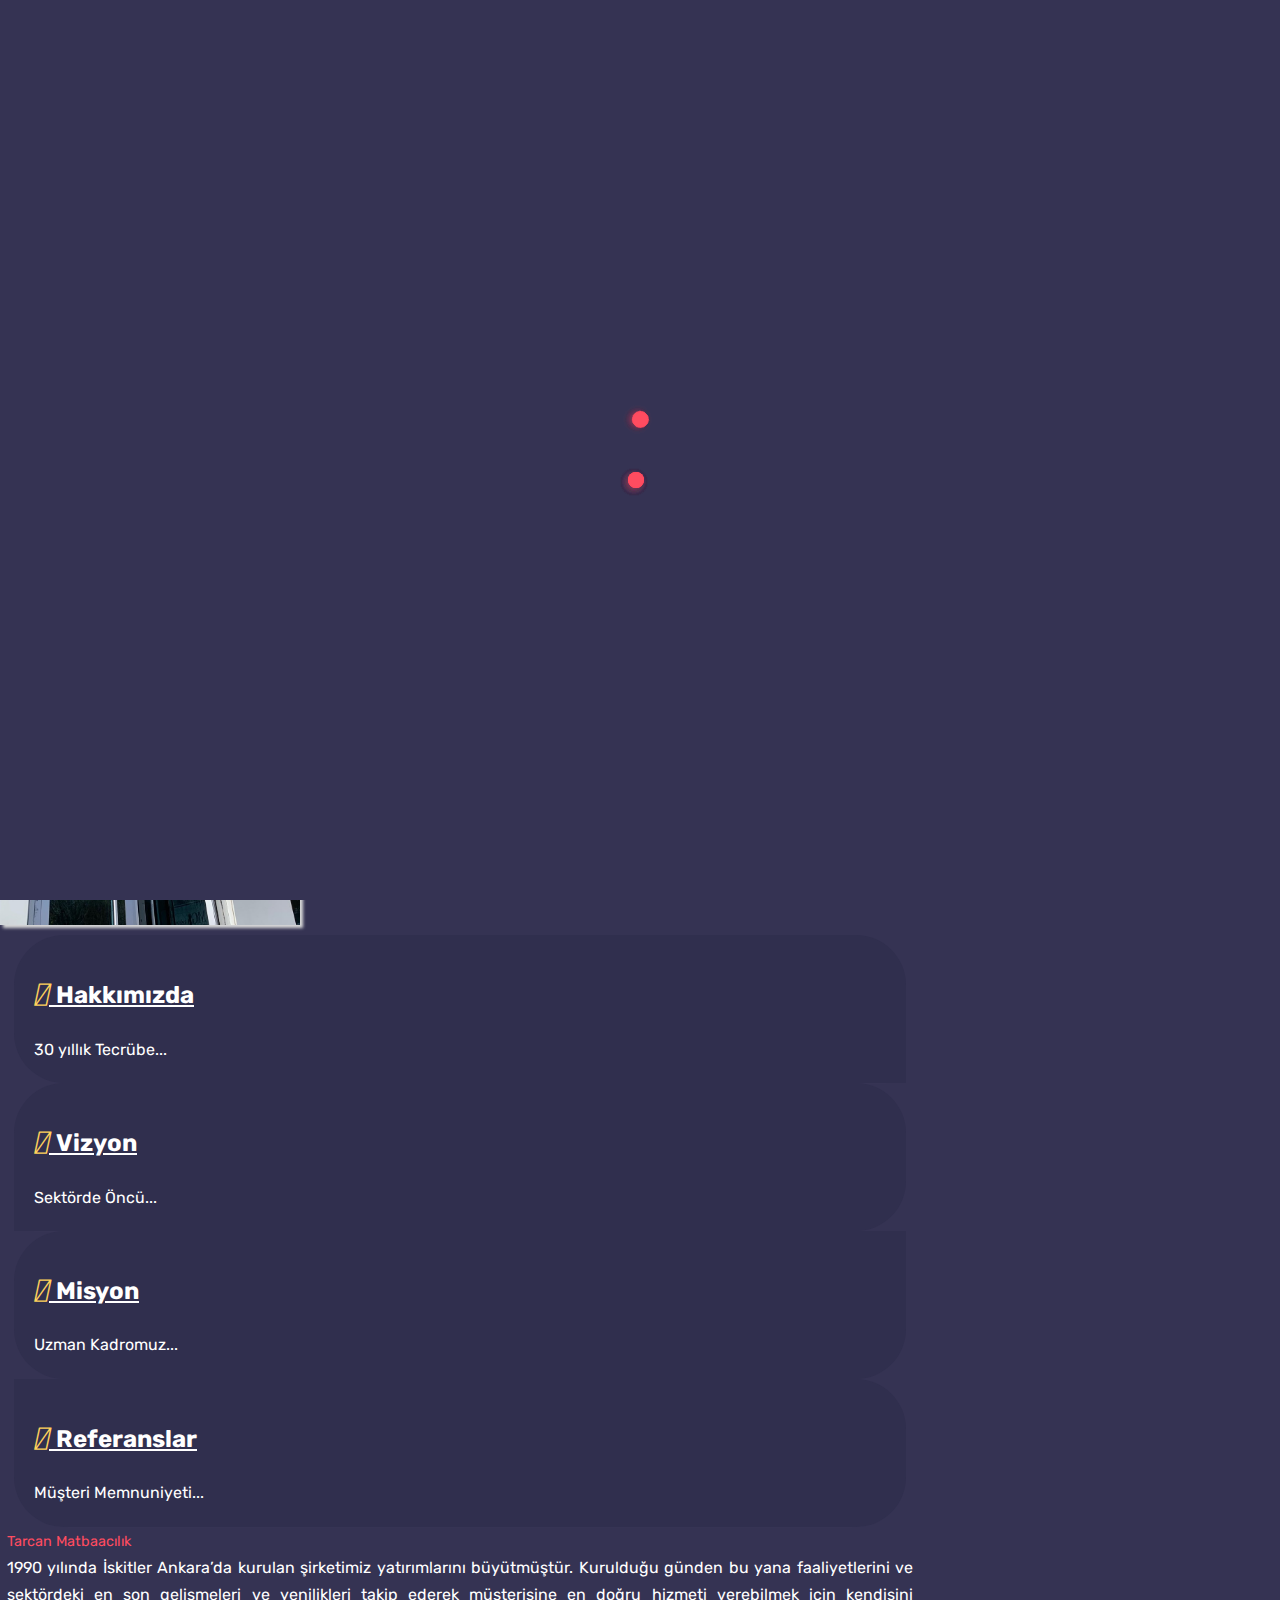
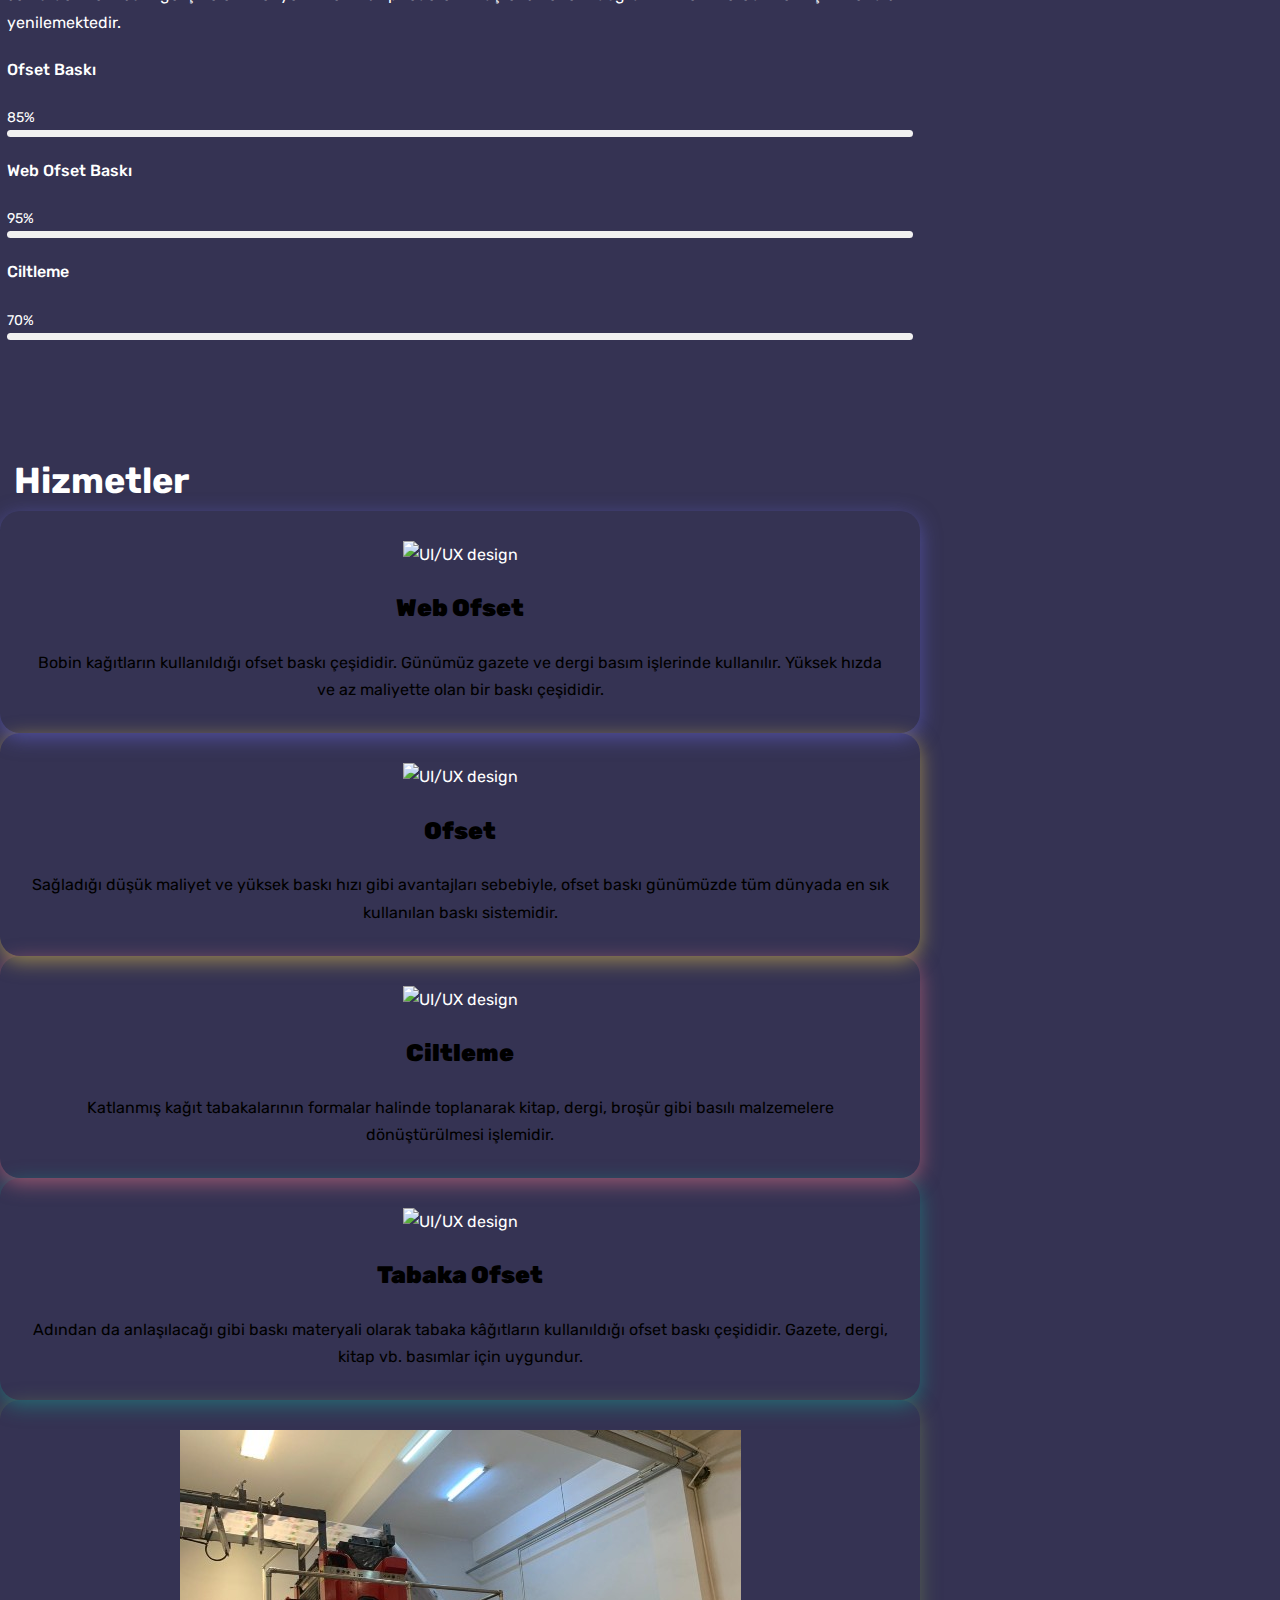
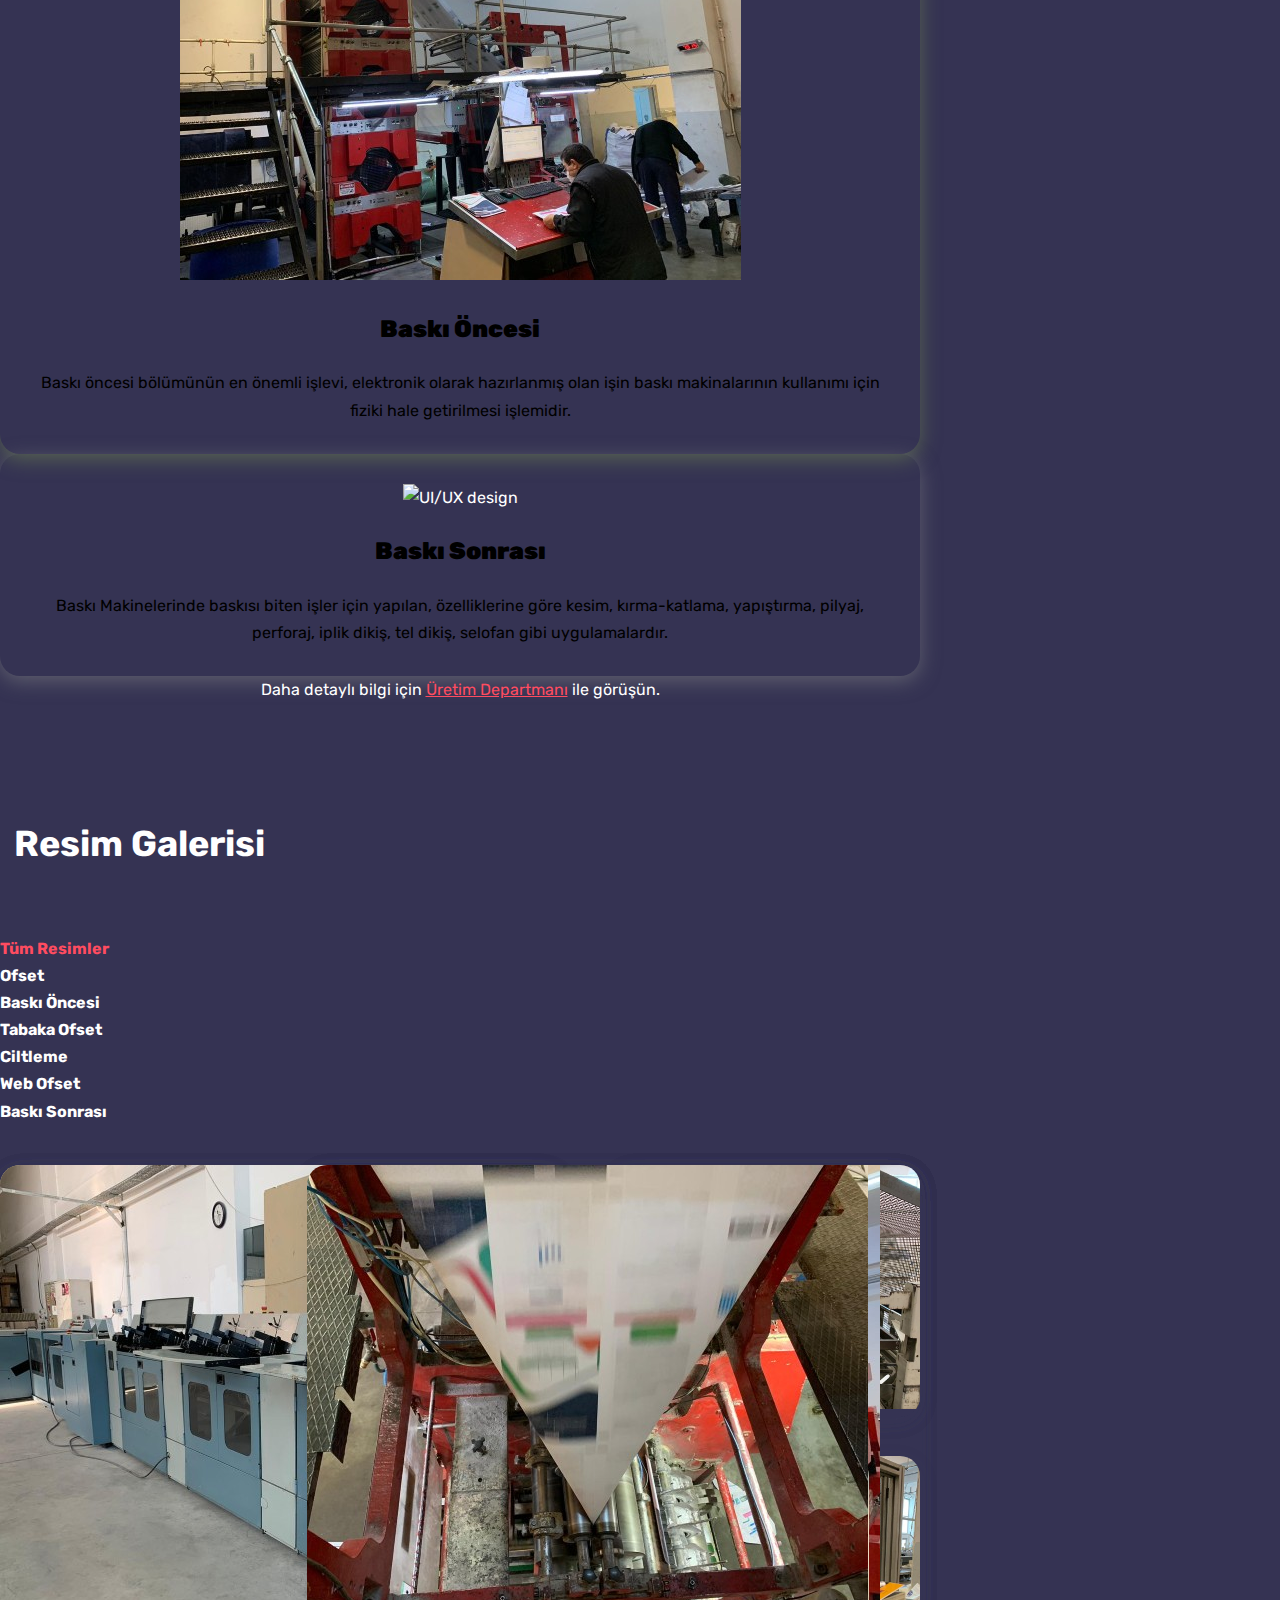
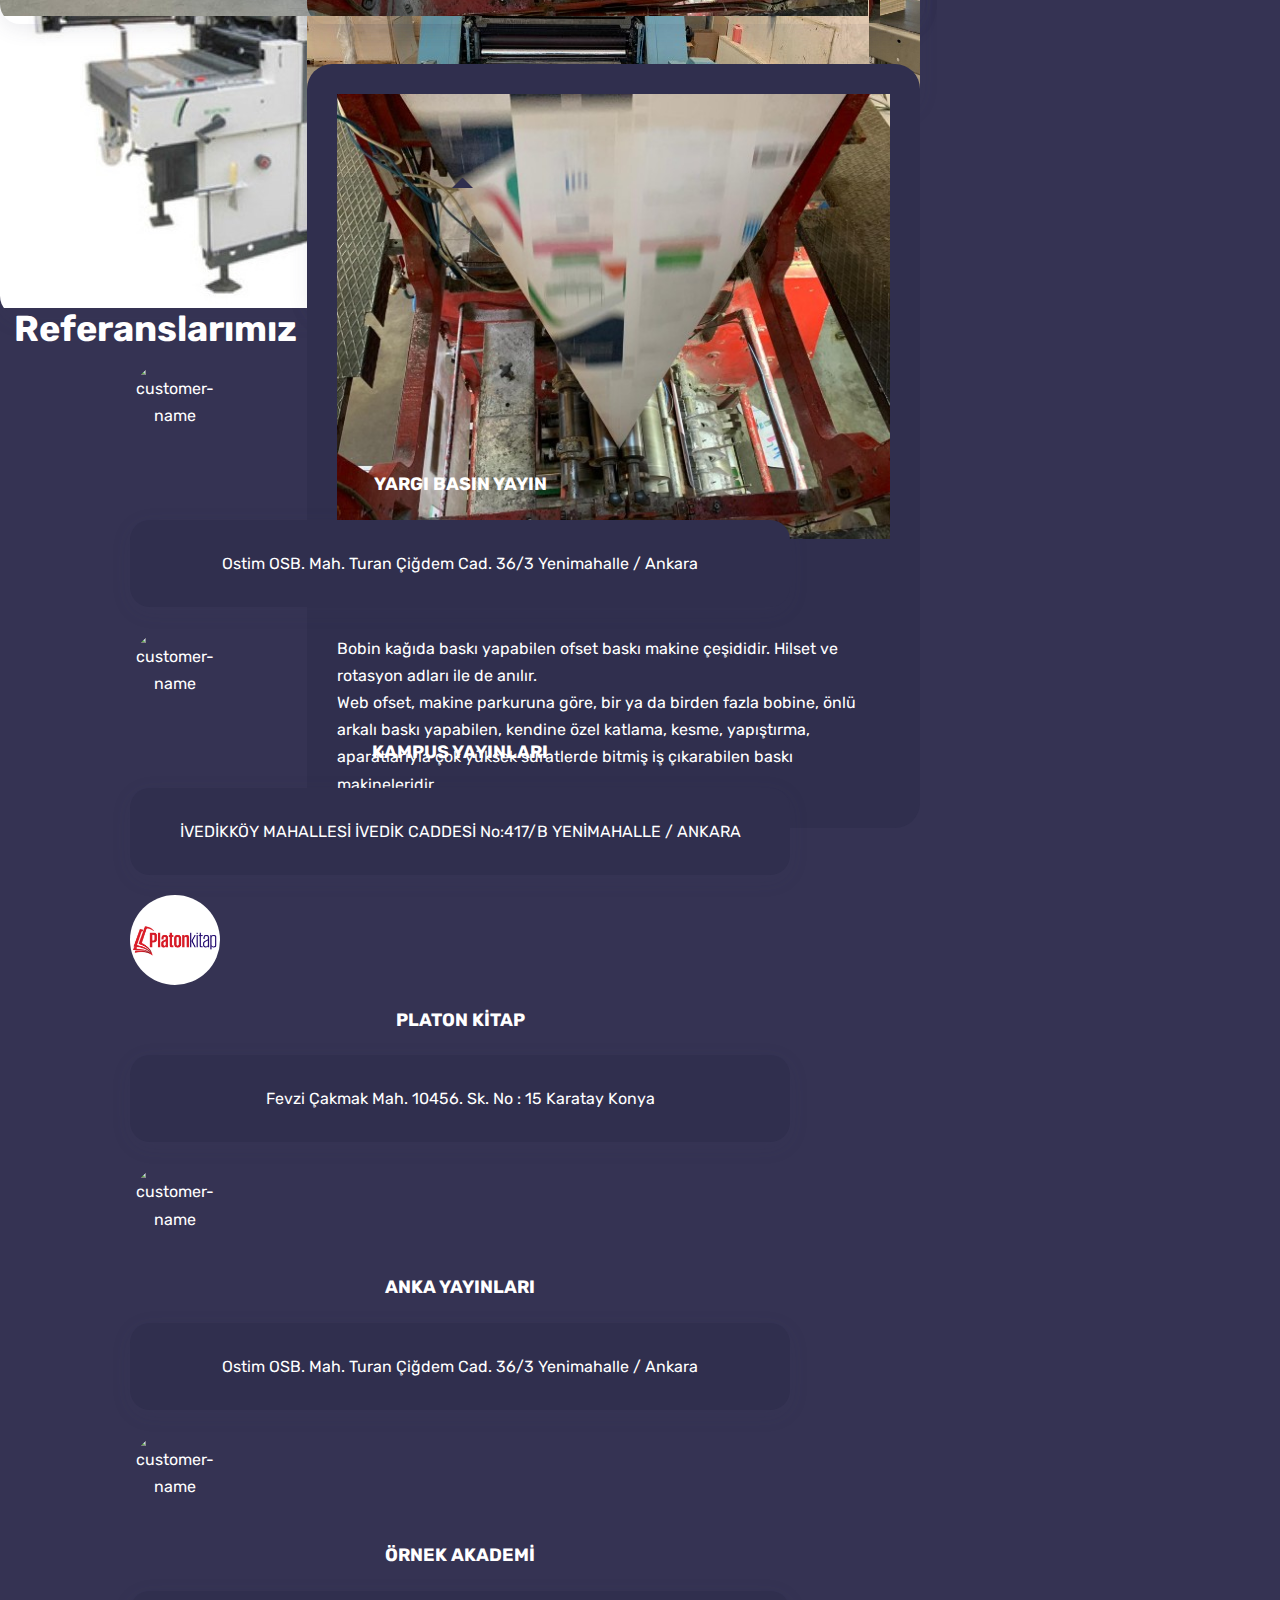
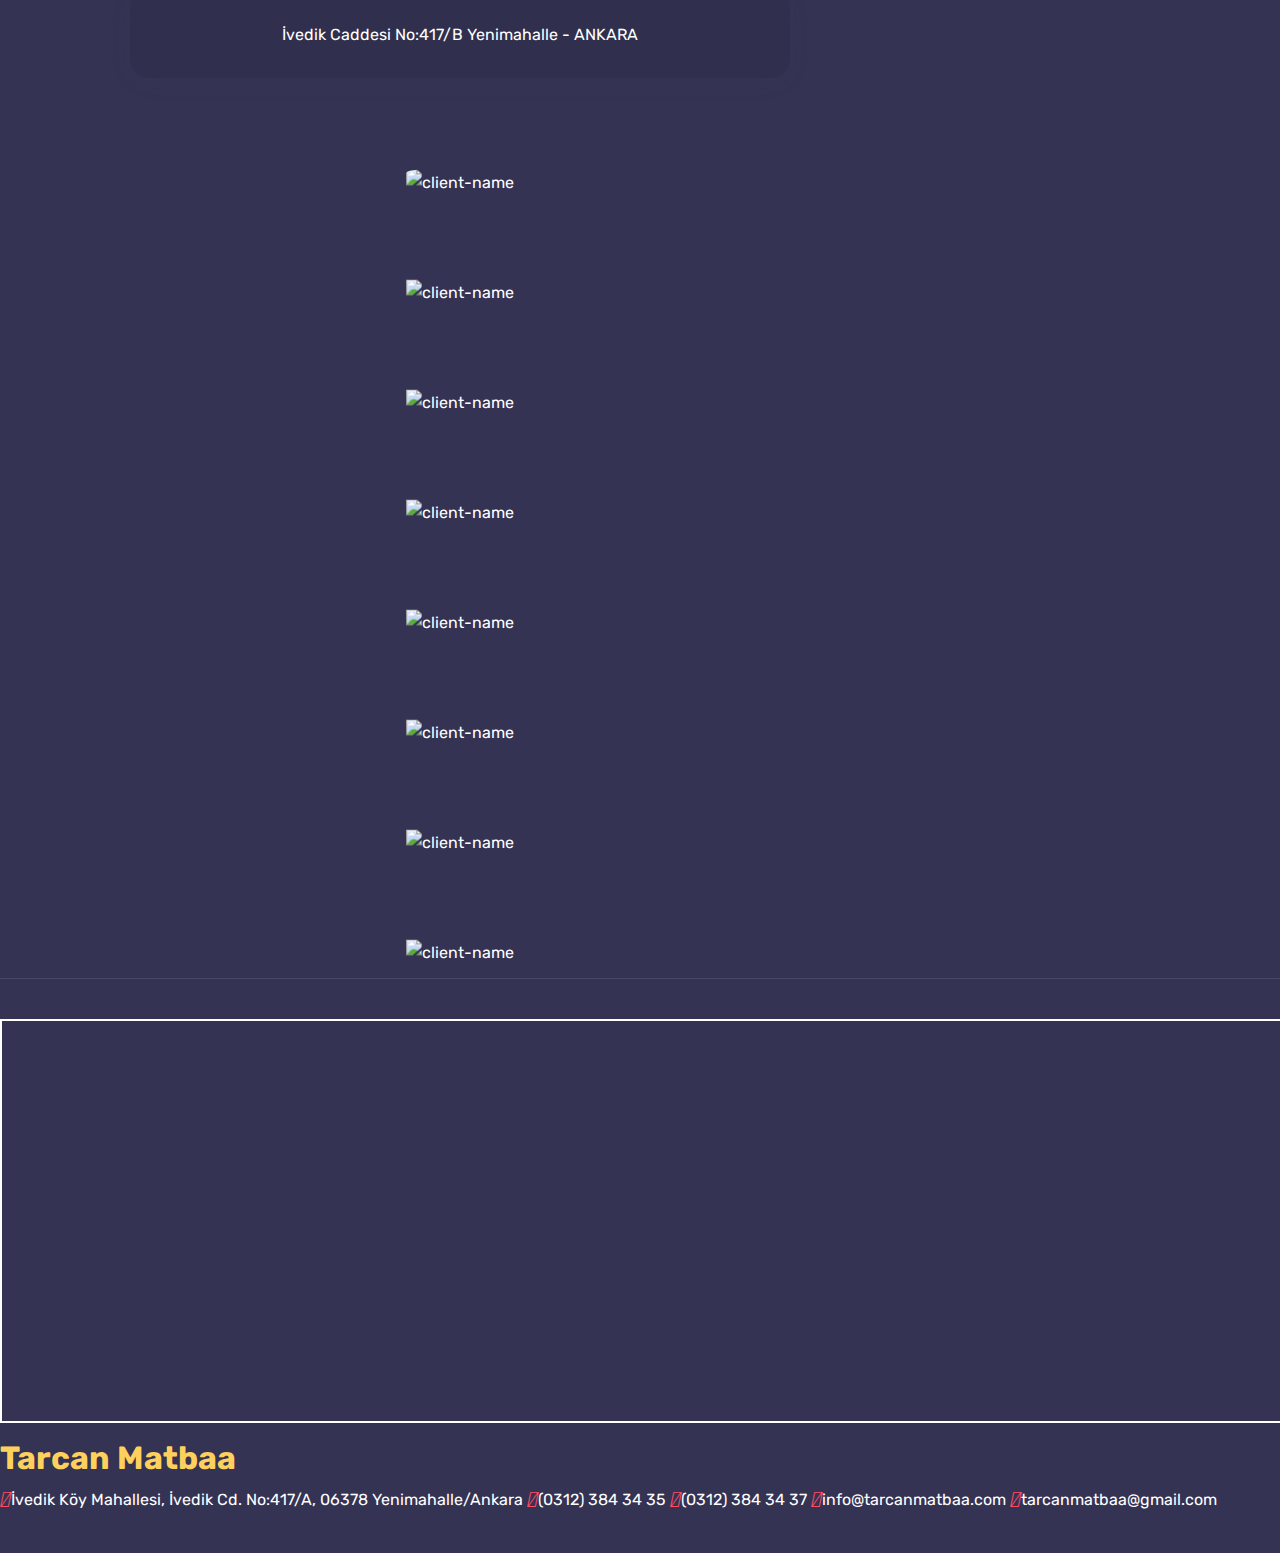
==== commit 3ea31499: "Add files via upload" ====
--- a/index.html
+++ b/index.html
@@ -72,7 +72,7 @@
     <header class="desktop-header-3 fixed-top">
       <div class="container ">
 
-        <nav style="margin:20px" class="navbar navbar-expand-lg navbar-dark">
+        <nav style="margin:5px" class="navbar navbar-expand-lg navbar-dark">
           <a class="navbar-brand" href="index.html"><img class="logo" src="images/logo1 yedek.png" alt="Tarcan" /></a> <button aria-controls="navbarNavDropdown" aria-expanded="false" aria-label="Toggle navigation" class="navbar-toggler"
             data-target="#navbarNavDropdown" data-toggle="collapse" type="button"><span class="navbar-toggler-icon"></span></button>
           <div class="collapse navbar-collapse" id="navbarNavDropdown">
@@ -88,7 +88,7 @@
                   <li class="list-inline-item"><a href="https://www.instagram.com/tarcanmatbaa/?hl=tr"><i style="margin-right:8px; margin-left:10px" class="fab fa-instagram"></i></a></li>
                   <li class="list-inline-item"><a href="https://twitter.com/tarcan_matbaa"><i style="margin-right:8px;" class="fab fa-twitter"></i></a></li>
                   <li class="list-inline-item"><a href="https://www.facebook.com/pages/category/Local-Business/Tarcan-matbaa-yay%C4%B1n-sanayi-638231776378420/"><i style="margin-right:8px;"class="fab fa-facebook"></i></a></li>
-                  <li class="list-inline-item"><i class="fab fas fa-phone" style="color:#FF4C60"></i><span style="color:#FFD15C !important" class="pl-3 ">(0532) 123 45 67</span></li>
+                  <li class="list-inline-item"><i class="fab fas fa-phone" style="color:#FF4C60"></i><span style="color:#FFD15C !important" class="pl-3 ">(0312) 384 34 35</span></li>
 
                 </ul>
               </li>
@@ -116,18 +116,19 @@
               <!-- social icons -->
 
               <div class="mt-4">
-                <a href="#contact" class="btn btn-default">BİZE ULAŞIN</a>
+                <!-- <a href="#contact" class="btn btn-default">BİZE ULAŞIN</a> -->
               </div>
             </div>
           </div>
           <div class="col-lg-6">
             <div class="hero-image">
-              <div class="square">
-                <img src="https://retrina.com/demo/arshia/classic/assets/img/element_square.png" alt="/">
-              </div>
+
               <!-- <div class="circle"> <img style="border-radius:100% margin:0;" src="images/defter2.jpg" alt=""> </div> -->
               <div class="circle-2" ></div>
               <div class="circle" > </div>
+              <div class="circle" > </div>
+              <div class="circle-1" > </div>
+
               <div class="floating"></div>
               <div class="personal-image ">
                 <img style=""class="mx-auto d-block rounded-circle" src="images/tarcan3.jpg" alt="/" class="rounded-circle img-fluid">
@@ -136,22 +137,23 @@
           </div>
 
         </div>
+
       </div>
     </section>
 
 
     <!-- section about -->
-    <section id="about" class="padding-110px">
+    <section id="about" class="padding-10px">
 
       <div class="container">
 
 
         <!-- section title -->
-        <h2 class="section-title wow fadeInUp">KURUMSAL</h2>
-
-        <div class="spacer" data-height="60"></div>
-
-        <div class="row">
+        <!-- <h2 class="section-title wow fadeInUp">KURUMSAL</h2> -->
+
+        <!-- <div class="spacer" data-height="60"></div> -->
+
+        <div class="row padding-10px">
           <div class="col-lg-6">
             <div class="row">
               <div class="col-lg-6">
@@ -259,8 +261,8 @@
               <div class="service-logo">
                 <img src="images/webofset.jpg" alt="UI/UX design" />
               </div>
-              <h3 class="mb-3 mt-0">Web Ofset</h3>
-              <p class="mb-0">Bobin kağıtların kullanıldığı ofset baskı çeşididir. Günümüz gazete ve dergi basım işlerinde kullanılır. Yüksek hızda ve az maliyette olan bir baskı çeşididir. </p>
+              <h3 style="color: black" class="mb-3 mt-0"> <strong>Web Ofset</strong> </h3>
+              <p style="color:black" class="mb-0">Bobin kağıtların kullanıldığı ofset baskı çeşididir. Günümüz gazete ve dergi basım işlerinde kullanılır. Yüksek hızda ve az maliyette olan bir baskı çeşididir. </p>
             </div>
             <div class="shadowOne shadow-blue"></div>
             <div class="shadowTwo shadow-blue"></div>
@@ -287,8 +289,8 @@
               <div class="service-logo">
                 <img src="images/cilt.jpg" alt="UI/UX design" />
               </div>
-              <h3 class="mb-3 mt-0">Ciltleme</h3>
-              <p class="mb-0">Katlanmış kağıt tabakalarının formalar halinde toplanarak kitap, dergi, broşür gibi basılı malzemelere dönüştürülmesi işlemidir.</p>
+              <h3 style="color:black" class="mb-3 mt-0"> <strong>Ciltleme</strong></h3>
+              <p style="color:black" class="mb-0">Katlanmış kağıt tabakalarının formalar halinde toplanarak kitap, dergi, broşür gibi basılı malzemelere dönüştürülmesi işlemidir.</p>
             </div>
             <div class="shadowOne shadow-pink"></div>
             <div class="shadowTwo shadow-pink"></div>
@@ -302,8 +304,8 @@
               <div class="service-logo">
                 <img src="images/tabakaofset.jpg" alt="UI/UX design" />
               </div>
-              <h3 class="mb-3 mt-0">Tabaka Ofset</h3>
-              <p class="mb-0">Adından da anlaşılacağı gibi baskı materyali olarak tabaka kâğıtların kullanıldığı ofset baskı çeşididir. Gazete, dergi, kitap vb. basımlar için uygundur. </p>
+              <h3 style="color:black" class="mb-3 mt-0"><strong>Tabaka Ofset</strong></h3>
+              <p style="color:black" class="mb-0">Adından da anlaşılacağı gibi baskı materyali olarak tabaka kâğıtların kullanıldığı ofset baskı çeşididir. Gazete, dergi, kitap vb. basımlar için uygundur. </p>
             </div>
             <div class="shadowOne shadow-one"></div>
             <div class="shadowTwo shadow-one"></div>
@@ -316,8 +318,8 @@
               <div class="service-logo">
                 <img src="images/baskioncesi.jpg" alt="UI/UX design" />
               </div>
-              <h3 class="mb-3 mt-0">Baskı Öncesi</h3>
-              <p class="mb-0">Baskı öncesi bölümünün en önemli işlevi, elektronik olarak hazırlanmış olan işin baskı makinalarının kullanımı için fiziki hale getirilmesi işlemidir. </p>
+              <h3 style="color:black" class="mb-3 mt-0"><strong>Baskı Öncesi</strong></h3>
+              <p style="color:black" class="mb-0">Baskı öncesi bölümünün en önemli işlevi, elektronik olarak hazırlanmış olan işin baskı makinalarının kullanımı için fiziki hale getirilmesi işlemidir. </p>
             </div>
             <div class="shadowOne shadow-two"></div>
             <div class="shadowTwo shadow-two"></div>
@@ -330,8 +332,8 @@
               <div class="service-logo">
                 <img src="images/baskisonrasi.jpg" alt="UI/UX design" />
               </div>
-              <h3 class="mb-3 mt-0">Baskı Sonrası</h3>
-              <p class="mb-0">Baskı Makinelerinde baskısı biten işler için yapılan, özelliklerine göre kesim, kırma-katlama, yapıştırma, pilyaj, perforaj, iplik dikiş, tel dikiş, selofan gibi uygulamalardır.</p>
+              <h3 style="color:black" class="mb-3 mt-0"><strong>Baskı Sonrası</strong></h3>
+              <p style="color:black" class="mb-0">Baskı Makinelerinde baskısı biten işler için yapılan, özelliklerine göre kesim, kırma-katlama, yapıştırma, pilyaj, perforaj, iplik dikiş, tel dikiş, selofan gibi uygulamalardır.</p>
             </div>
             <div class="shadowOne shadow-three"></div>
             <div class="shadowTwo shadow-three"></div>
@@ -402,32 +404,32 @@
 
           <!-- baski oncesi -->
           <div class="col-md-4 col-sm-6 grid-item art" style="position: absolute; left: 0%; top: 0px;">
-            <a href="images/baskioncesi2.jpg" class="work-image">
+            <a href="images/baski11.mp4" class="work-video">
               <div class="portfolio-item rounded-20px shadow-dark">
                 <div class="details">
                   <span class="term">Baskı Öncesi</span>
-                  <!-- <h4 class="title">Project Managment Illustration</h4> -->
-                  <span class="more-button"><i class="icon-magnifier-add"></i></span>
+                  <h4 class="title">Baskı Videosu</h4>
+                  <span class="more-button"><i class="icon-camrecorder"></i></span>
                 </div>
                 <div class="thumb">
                   <img src="images/baskioncesi2.jpg" alt="Portfolio-title">
-                  <!-- <div class="mask"></div> -->
+                  <div class="mask"></div>
                 </div>
               </div>
             </a>
           </div>
           <!-- baski oncesi -->
           <div class="col-md-4 col-sm-6 grid-item art" style="position: absolute; left: 0%; top: 0px;">
-            <a href="images/baskioncesi.jpg" class="work-image">
+            <a href="images/baski22.mp4" class="work-video">
               <div class="portfolio-item rounded-20px shadow-dark">
                 <div class="details">
                   <span class="term">Baskı Öncesi</span>
-                  <!-- <h4 class="title">Project Managment Illustration</h4> -->
-                  <span class="more-button"><i class="icon-magnifier-add"></i></span>
+                  <h4 class="title">Baskı Videosu</h4>
+                  <span class="more-button"><i class="icon-camrecorder"></i></span>
                 </div>
                 <div class="thumb">
                   <img src="images/baskioncesi.jpg" alt="Portfolio-title">
-                  <!-- <div class="mask"></div> -->
+                  <div class="mask"></div>
                 </div>
               </div>
             </a>
@@ -450,11 +452,18 @@
             <div id="gallery-1" class="gallery mfp-hide">
               <a href="images/baskioncesi4.jpg"></a>
               <a href="images/baskioncesi5.jpg"></a>
+              <a href="images/baskioncesi6.jpg"></a>
+              <a href="images/baskioncesi7.jpg"></a>
+              <a href="images/baskioncesi8.jpg"></a>
+              <a href="images/baskioncesi9.jpg"></a>
+              <a href="images/baskioncesi10.jpg"></a>
+
+
             </div>
           </div>
           <!-- Ciltleme-->
           <div class="col-md-4 col-sm-6 grid-item branding" style="position: absolute; left: 66.6667%; top: 0px;">
-            <a href="https://www.youtube.com/watch?v=9pxITQLx3Zo" class="work-video">
+            <a href="images/ciltleme22.mp4" class="work-video">
               <div class="portfolio-item rounded-20px shadow-dark">
                 <div class="details">
                   <span class="term">Ciltleme</span>
@@ -469,6 +478,24 @@
               </div>
             </a>
           </div>
+          <!-- Ciltleme-->
+          <div class="col-md-4 col-sm-6 grid-item branding" style="position: absolute; left: 66.6667%; top: 0px;">
+            <a href="images/ciltleme11.mp4" class="work-video">
+              <div class="portfolio-item rounded-20px shadow-dark">
+                <div class="details">
+                  <span class="term">Ciltleme</span>
+                  <h4 style="color:#FFD15C !important;" class="title">Ciltleme Videosu</h4>
+
+                  <span class="more-button"><i class="icon-camrecorder"></i></span>
+                </div>
+                <div class="thumb">
+                  <img src="images/ciltleme5.jpg" alt="Portfolio-title">
+                  <div class="mask"></div>
+                </div>
+              </div>
+            </a>
+          </div>
+
 
           <!--offset-->
           <div class="col-md-4 col-sm-6 grid-item creative" style="position: absolute; left: 33.3333%; top: 0px;">
@@ -510,10 +537,8 @@
             </a>
           </div>
           <!--offset-->
-
-
           <div class="col-md-4 col-sm-6 grid-item creative" style="position: absolute; left: 66.6667%; top: 291px;">
-            <a href="images/offset2.jpg" class="work-image">
+            <a href="images/offset5.jpg" class="work-image">
               <div class="portfolio-item rounded-20px shadow-dark">
                 <div class="details">
                   <span class="term">Offset</span>
@@ -521,7 +546,7 @@
                   <span class="more-button"><i class="icon-magnifier-add"></i></span>
                 </div>
                 <div class="thumb">
-                  <img src="images/offset2.jpg" alt="Portfolio-title">
+                  <img src="images/offset5.jpg" alt="Portfolio-title">
                   <!-- <div class="mask"></div> -->
                 </div>
               </div>
@@ -551,38 +576,48 @@
               <p>Baskı yapılacak ve yapılmayacak alanlar arasındaki fark kimyasal yolla elde edilir ve klişe yüzeyinde yükseklik farkı meydana getirilmez.</p>
             </div>
           </div>
-
           <!-- baski sonrasi -->
-          <div class="col-md-4 col-sm-6 grid-item baskisonrasi" style="position: absolute; left: 0%; top: 0px;">
-            <a href="images/baskisonrasi1.jpg" class="work-image">
+          <div class="col-md-4 col-sm-6 grid-item baskisonrasi" style="position: absolute; left: 33.3333%; top: 291px;">
+            <a id="#gallery-10" href="#gallery-10" class="gallery-link">
               <div class="portfolio-item rounded-20px shadow-dark">
                 <div class="details">
                   <span class="term">Baskı Sonrası</span>
-                  <!-- <h4 class="title">Project Managment Illustration</h4> -->
-                  <span class="more-button"><i class="icon-magnifier-add"></i></span>
+                  <h4 class="title">Resim Galerisi</h4>
+                <span class="more-button"><i class="icon-picture"></i></span>
                 </div>
                 <div class="thumb">
                   <img src="images/baskisonrasi1.jpg" alt="Portfolio-title">
-                  <!-- <div class="mask"></div> -->
+                  <div class="mask"></div>
                 </div>
               </div>
             </a>
+            <div id="gallery-10" class="gallery mfp-hide">
+              <a href="images/baskisonrasi5.jpg"></a>
+              <a href="images/baskisonrasi6.jpg"></a>
+              <a href="images/baskisonrasi1.jpg"></a>
+              <a href="images/baskiesnasi6.jpg"></a>
+              <a href="images/baskiesnasi8.jpg"></a>
+
+
+
+            </div>
           </div>
           <!-- baski sonrasi -->
           <div class="col-md-4 col-sm-6 grid-item baskisonrasi" style="position: absolute; left: 0%; top: 0px;">
-            <a href="images/baskisonrasi2.jpg" class="work-image">
+            <a href="images/baskisonrasi22.mp4" class="work-video">
               <div class="portfolio-item rounded-20px shadow-dark">
                 <div class="details">
                   <span class="term">Baskı Sonrası</span>
-                  <!-- <h4 class="title">Project Managment Illustration</h4> -->
-                  <span class="more-button"><i class="icon-magnifier-add"></i></span>
+                  <h4 class="title">Video</h4>
+                  <span class="more-button"><i class="icon-camrecorder"></i></span>
                 </div>
                 <div class="thumb">
                   <img src="images/baskisonrasi2.jpg" alt="Portfolio-title">
-                  <!-- <div class="mask"></div> -->
+                  <div class="mask"></div>
                 </div>
               </div>
             </a>
+
           </div>
 
           <!--Web offset-->
@@ -807,7 +842,7 @@
           <div class="d-flex justify-content-center pt-3 pb-5"><b style="color: #FFD15C; font-size:2rem">Tarcan Matbaa</b></div>
           <span class="pt-3 pb-3"><i class="fas fa-address-card" style="color:#FF4C60"></i><span class="pl-3">İvedik Köy Mahallesi, İvedik Cd. No:417/A, 06378 Yenimahalle/Ankara</span></span>
           <span class="d-flex align-items-center pt-3 pb-3"><i class="fas fa-phone" style="color:#FF4C60"></i><span class="pl-3">(0312) 384 34 35</span></span>
-          <span class="d-flex align-items-center pt-3 pb-3"><i class="fas fa-fax" style="color:#FF4C60"></i><span class="pl-3">(0312) 384 34 35</span></span>
+          <span class="d-flex align-items-center pt-3 pb-3"><i class="fas fa-fax" style="color:#FF4C60"></i><span class="pl-3">(0312) 384 34 37</span></span>
           <span class="d-flex align-items-center pt-3 pb-3"><i class="fas fa-envelope" style="color:#FF4C60"></i><span class="pl-3">info@tarcanmatbaa.com</span></span>
           <span class="d-flex align-items-center pt-3 pb-3"><i class="fas fa-envelope" style="color:#FF4C60"></i><span class="pl-3">tarcanmatbaa@gmail.com</span></span>
 
--- a/css/newstyle.css
+++ b/css/newstyle.css
@@ -284,7 +284,7 @@
     offset-distance: 0%;
   }
   25% {
-    background: #6C6CE5;
+    background: #2cb4b4;
   }
   75% {
     background: #FFD15C;
@@ -299,7 +299,7 @@
     offset-distance: 0%;
   }
   25% {
-    background: #6C6CE5;
+    background: ;
   }
   75% {
     background: #FFD15C;
@@ -336,7 +336,7 @@
     background: #FFD15C;
   }
   75% {
-    background: #6C6CE5;
+    background: #2cb4b4;
   }
   50.0001%, 100% {
     left: auto;
@@ -351,7 +351,7 @@
     background: #FFD15C;
   }
   75% {
-    background: #6C6CE5;
+    background: #2cb4b4;
   }
   50.0001%, 100% {
     left: auto;
@@ -782,7 +782,7 @@
 
 .desktop-header-3 {
   background: #353353;
-  padding: 20px 0;
+  /* padding: 20px 0; */
   border-bottom: solid 1px rgba(255, 255, 255, 0.1);
 }
 .desktop-header-3 .navbar {
@@ -877,7 +877,9 @@
 section {
   position: relative;
 }
-
+.padding-10px{
+	padding-top:1px;
+}
 .padding-110px{
 	padding-top:110px;
 }
@@ -1109,7 +1111,7 @@
   transition: all 0.3s ease-in-out;
 }
 .portfolio-item .mask {
-  background: #6C6CE5;
+  background: #2cb4b4;
   position: absolute;
   left: 0;
   top: 0;
@@ -1240,7 +1242,7 @@
 }
 .price-item .badge {
   color: #FFF;
-  background: #6C6CE5;
+  background: #2cb4b4;
   -webkit-transform: rotate(-90deg);
       -ms-transform: rotate(-90deg);
           transform: rotate(-90deg);
--- a/css/aboutme.css
+++ b/css/aboutme.css
@@ -0,0 +1,64 @@
+#about .container .row .col-lg-6 {
+  padding-right: 7px !important;
+  padding-left: 7px !important;
+}
+
+.about-me-color {
+  font-size: 0.9rem;
+  color: #FF4C60;
+}
+
+/* .padding-s {
+  padding-left: 15px !important;
+  padding-right: 15px !important;
+} */
+
+.s-box {
+  background-color: #302f4e !important;
+  padding: 20px;
+}
+
+#about .container .row .col-lg-6 .row .col-lg-6 .s-box h3 i{
+  color:#FFD15C  !important;
+  height: 1.3rem;
+}
+
+#about .container .row .col-lg-6 .row .col-lg-6 .s-box h3 svg{
+  color:#FFD15C  !important;
+  height: 1.3rem;
+}
+
+#about .container .row .col-lg-6 .row .col-lg-6 .s-box:hover h3 i{
+  color:#ffffff !important;
+  height: 1.3rem;
+}
+
+#about .container .row .col-lg-6 .row .col-lg-6 .s-box:hover h3 svg{
+  color:#ffffff !important;
+  height: 1.3rem;
+}
+#about .container .row .col-lg-6 .row .col-lg-6 .s-box em{
+  font-style: normal;
+}
+.s-box:hover {
+  background-color: #FF4C60 !important;
+  padding: 20px;
+  -webkit-box-shadow: 0px 5px 20px 0px rgba(249, 123, 139, 0.5);
+  box-shadow: 0px 5px 20px 0px rgba(249, 123, 139, 0.5);
+}
+
+.s-l-t {
+  border-radius: 50px 50px 0 50px;
+}
+
+.s-r-t {
+  border-radius: 50px 50px 50px 0;
+}
+
+.s-l-b {
+  border-radius: 50px 0 50px 50px;
+}
+
+.s-r-b {
+  border-radius: 0 50px 50px 50px;
+}
--- a/css/top.css
+++ b/css/top.css
@@ -6,10 +6,10 @@
 }
 .hero-03 .personal-image img {
   z-index: 10;
-  width: 400px;
-  height:400px;
-  margin-top:100px;
-  margin-bottom:100px;
+  width: 300px;
+  height:300px;
+  /* margin-top:100px; */
+  /* margin-bottom:100px; */
   position: relative;
   box-shadow: 3px 3px 3px #dadada, -3px -3px 3px #fafafa;
 }
@@ -18,6 +18,27 @@
   z-index: 10;
   position: relative;
 }
+
+.hero-03 .circle-1 {
+  width: 75px;
+  height: 75px;
+  background-color: #fbdd62;
+  background-image:url("C:/Users/alica/Desktop/TARCAN/images/book4.jpg");
+  background-size: cover;
+  /*background: #1ab394;*/
+  border-radius: 50%;
+  opacity: 0.9;
+  position: absolute;
+  top: 130px;
+  right: 190px;
+  overflow: hidden;
+  animation: circling 28s linear infinite;
+  z-index: 12;
+}
+
+
+
+
 
 .hero-03 .circle {
   width: 75px;
@@ -54,15 +75,17 @@
   border-radius: 50%;
   opacity: 0.9;
   position: absolute;
-  top: 250px;
-  bottom: 250px;
+  top: 150px;
+  bottom: 190px;
   left: 80px;
   right: 0;
   overflow: hidden;
   margin: auto;
-  animation: circlereverse 22s linear infinite;
+  animation: circlereverse 35s linear infinite;
   z-index: 11;
 }
+
+
 
 @keyframes circlereverse {
   0% {
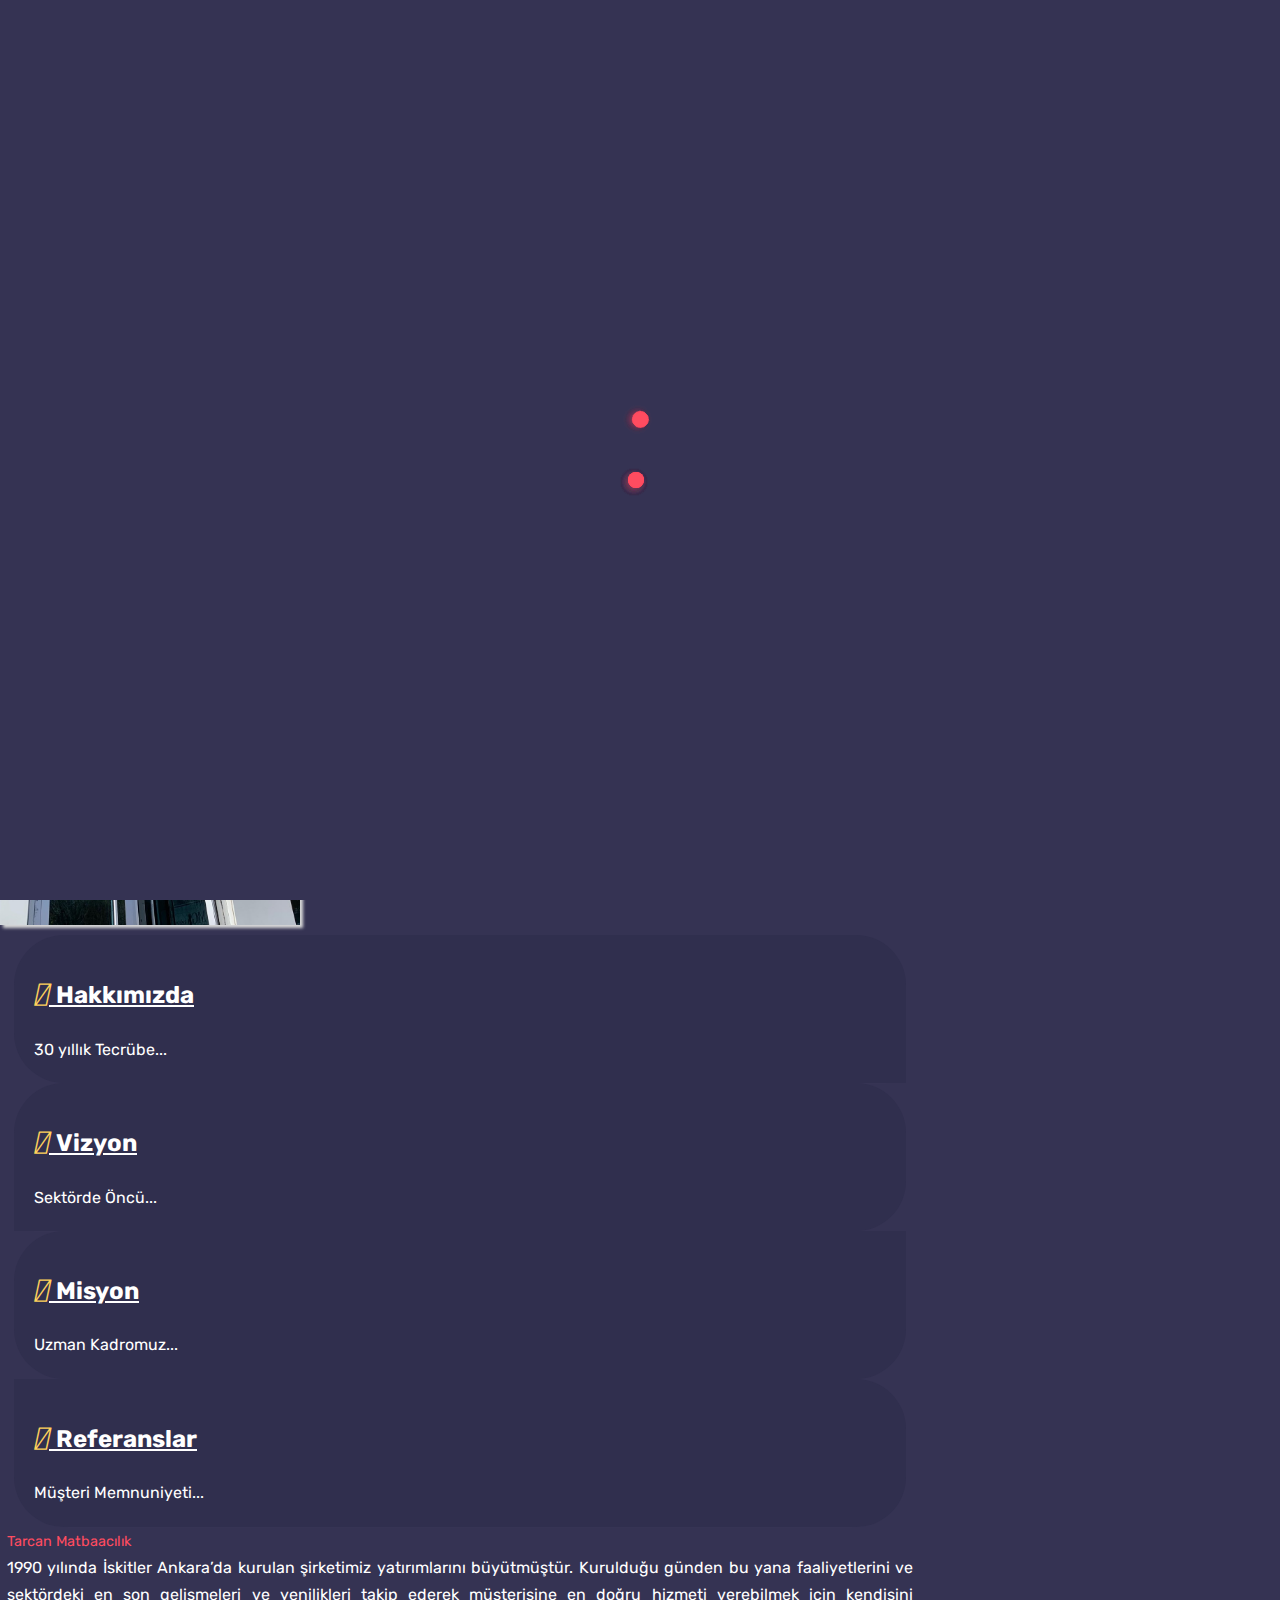
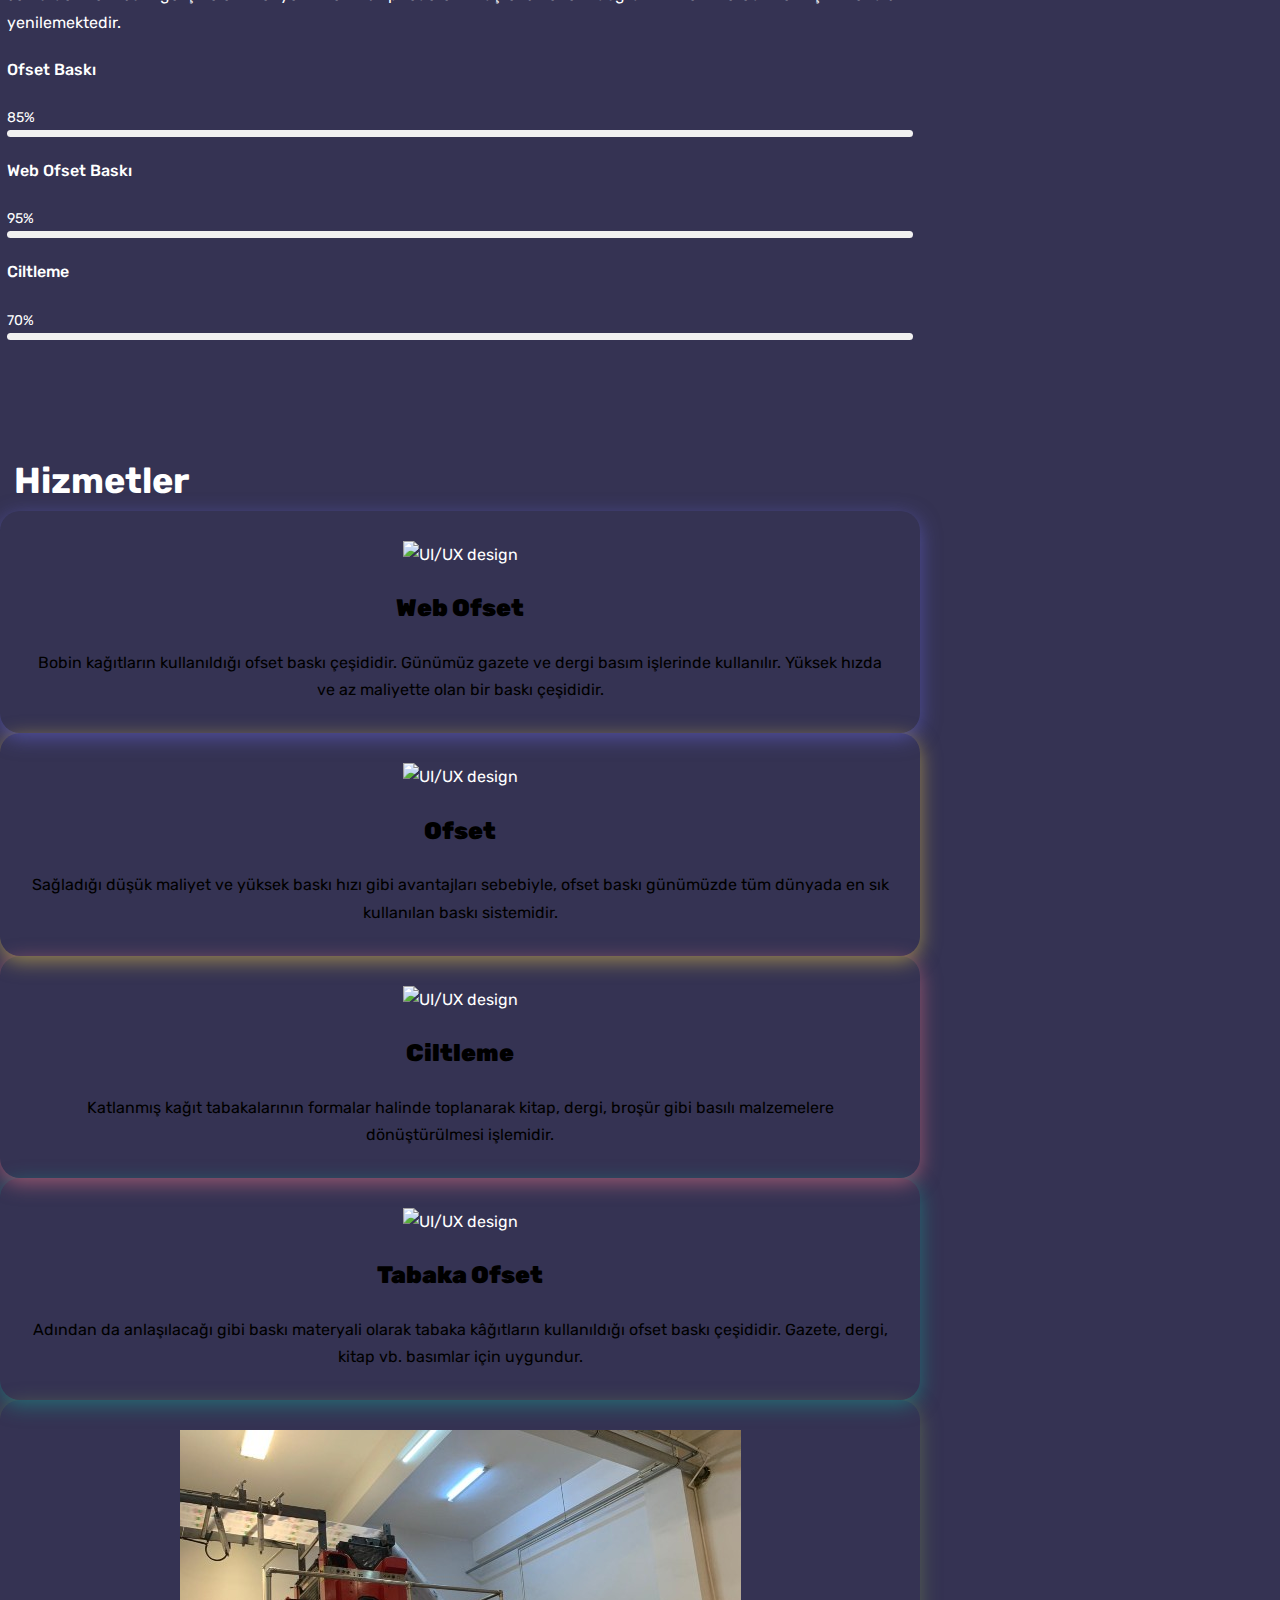
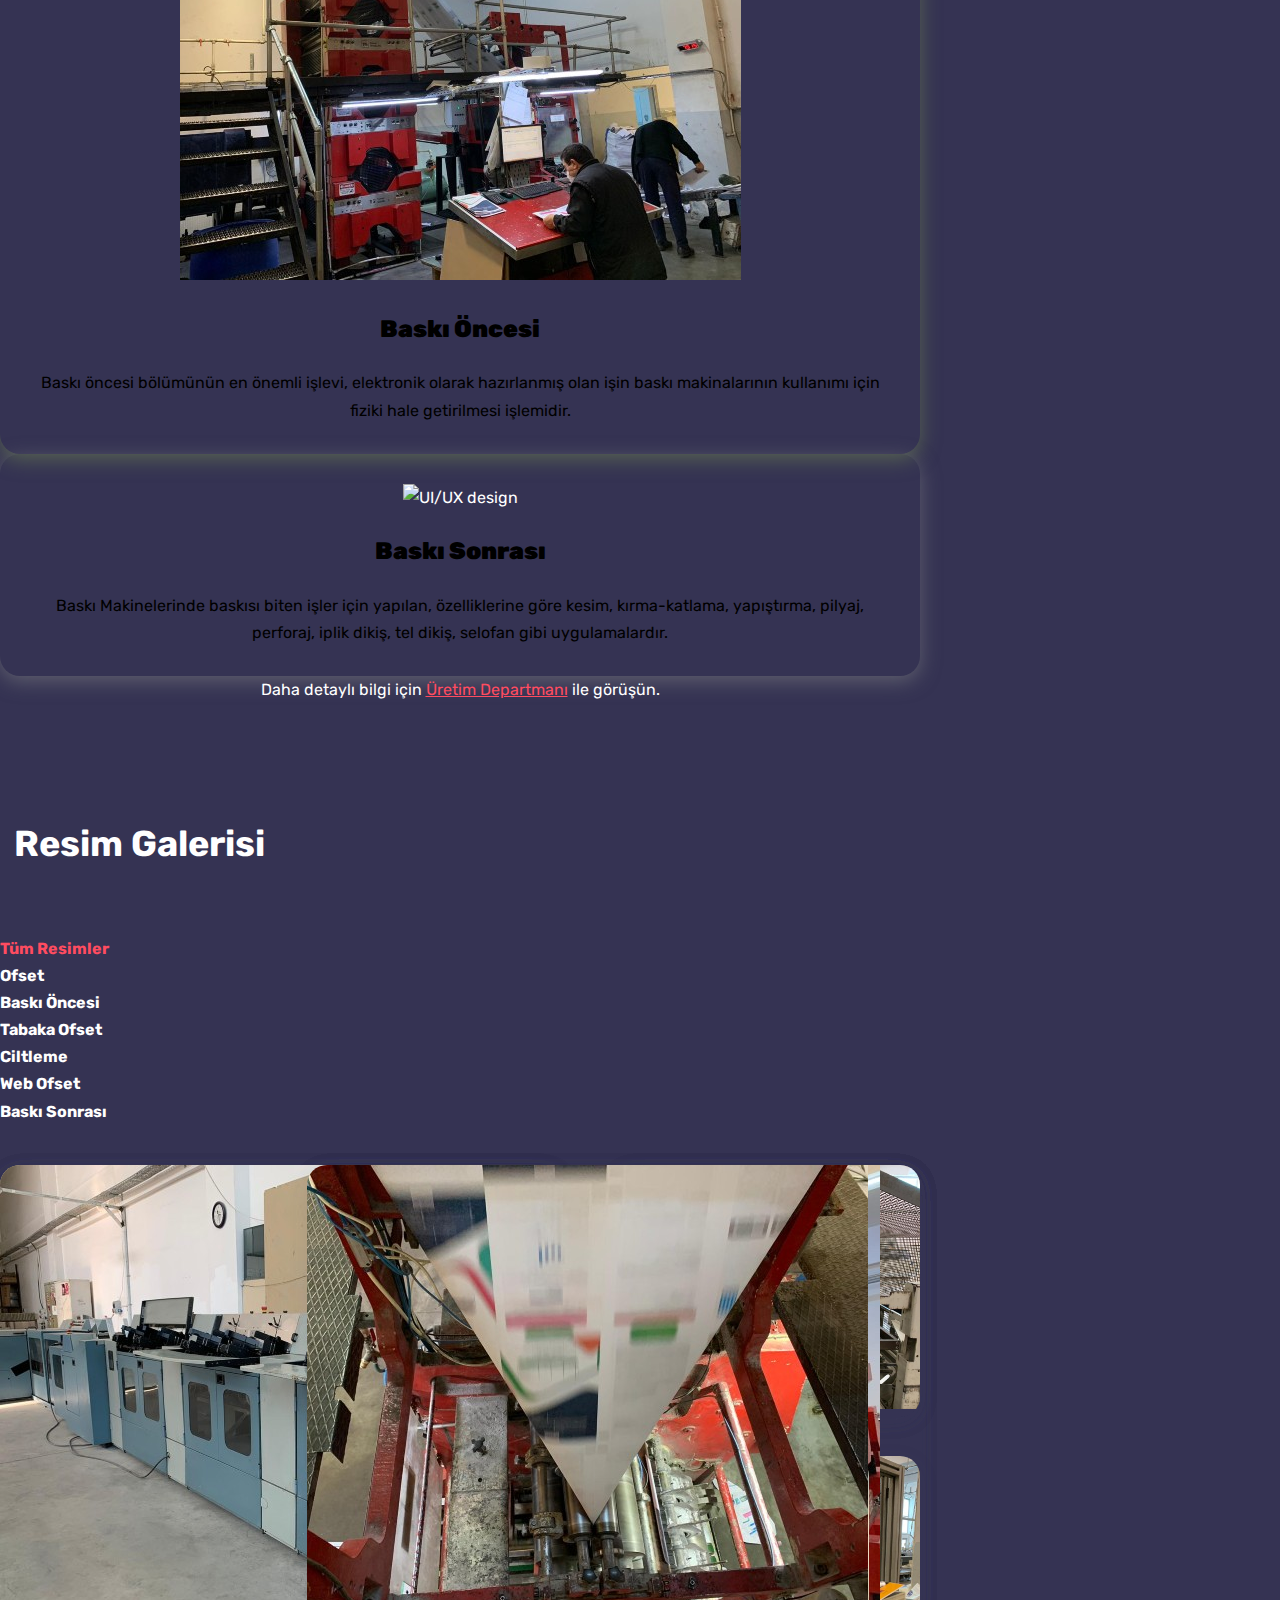
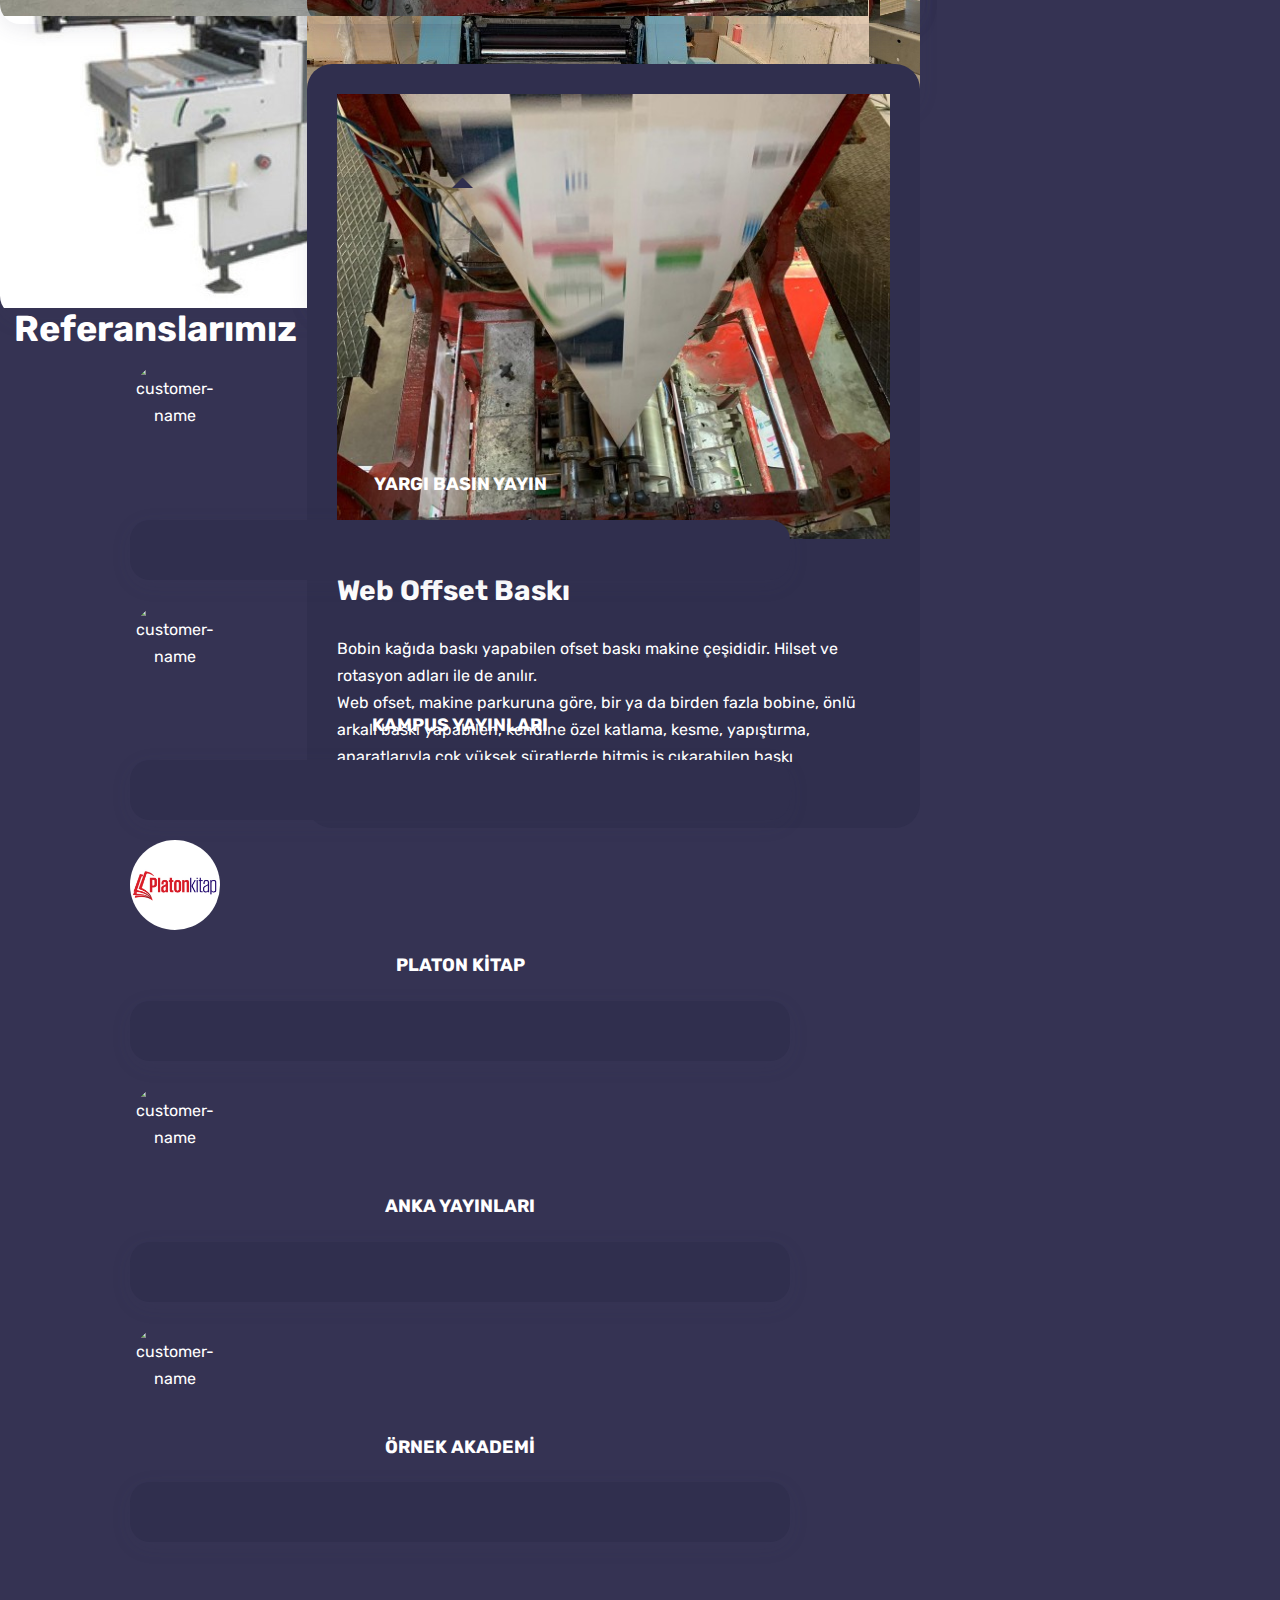
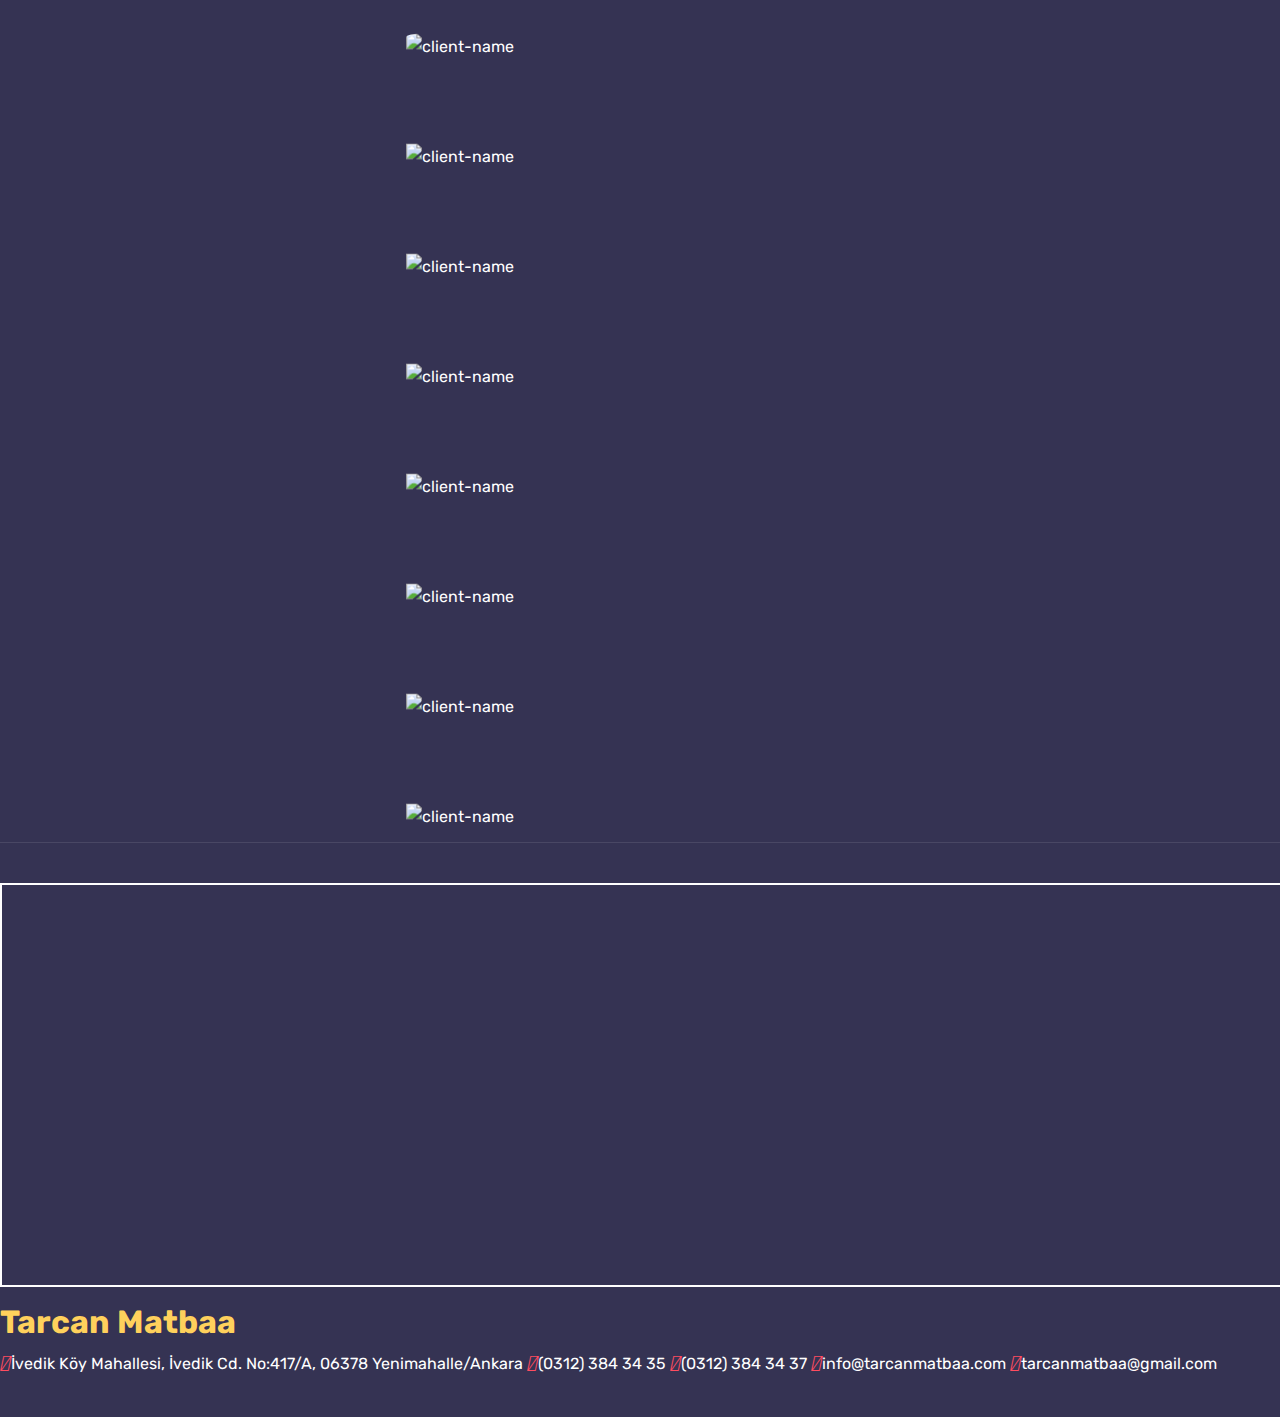
==== commit d62558f6: "Add files via upload" ====
--- a/index.html
+++ b/index.html
@@ -700,7 +700,7 @@
               </div>
               <h4 class="mt-3 mb-0">YARGI BASIN YAYIN</h4>
               <div class="bg-dark padding-30 shadow-dark rounded triangle-top position-relative mt-4">
-                <p class="mb-0"> Ostim OSB. Mah. Turan Çiğdem Cad. 36/3 Yenimahalle / Ankara </p>
+                <p class="mb-0">    </p>
               </div>
             </div>
 
@@ -712,7 +712,7 @@
               <h4 class="mt-3 mb-0">KAMPUS YAYINLARI</h4>
               <span class="subtitle"></span>
               <div class="bg-dark padding-30 shadow-dark rounded triangle-top position-relative mt-4">
-                <p class="mb-0"> İVEDİKKÖY MAHALLESİ İVEDİK CADDESİ No:417/B YENİMAHALLE / ANKARA</p>
+                <p class="mb-0">  </p>
               </div>
             </div>
 
@@ -723,7 +723,7 @@
               <h4 class="mt-3 mb-0">PLATON KİTAP</h4>
               <span class="subtitle"></span>
               <div class="bg-dark padding-30 shadow-dark rounded triangle-top position-relative mt-4">
-                <p class="mb-0"> Fevzi Çakmak Mah. 10456. Sk. No : 15 Karatay Konya</p>
+                <p class="mb-0">  </p>
               </div>
             </div>
 
@@ -735,7 +735,7 @@
               </div>
               <h4 class="mt-3 mb-0">ANKA YAYINLARI</h4>
               <div class="bg-dark padding-30 shadow-dark rounded triangle-top position-relative mt-4">
-                <p class="mb-0"> Ostim OSB. Mah. Turan Çiğdem Cad. 36/3 Yenimahalle / Ankara </p>
+                <p class="mb-0">   </p>
               </div>
             </div>
 
@@ -745,7 +745,7 @@
               </div>
               <h4 class="mt-3 mb-0">ÖRNEK AKADEMİ</h4>
               <div class="bg-dark padding-30 shadow-dark rounded triangle-top position-relative mt-4">
-                <p class="mb-0"> İvedik Caddesi No:417/B Yenimahalle - ANKARA </p>
+                <p class="mb-0">  </p>
               </div>
             </div>
 
--- a/css/top.css
+++ b/css/top.css
@@ -23,7 +23,7 @@
   width: 75px;
   height: 75px;
   background-color: #fbdd62;
-  background-image:url("C:/Users/alica/Desktop/TARCAN/images/book4.jpg");
+  background-image:url("images/book4.jpg");
   background-size: cover;
   /*background: #1ab394;*/
   border-radius: 50%;
@@ -44,7 +44,7 @@
   width: 75px;
   height: 75px;
   background-color: #ffffff;
-  background-image:url("C:/Users/alica/Desktop/TARCAN/images/book1.png");
+  background-image:url("images/book1.png");
   background-size: cover;
   /*background: #1ab394;*/
   border-radius: 50%;
@@ -70,7 +70,7 @@
   width:75px;
   height: 75px;
   background-color: #fbdd62;
-  background-image:url("C:/Users/alica/Desktop/TARCAN/images/book.png");
+  background-image:url("images/book.png");
   background-size: cover;
   border-radius: 50%;
   opacity: 0.9;
@@ -100,7 +100,7 @@
   width: 60px;
   height: 60px;
   background-color: #ff4274;
-  background-image:url("C:/Users/alica/Desktop/TARCAN/images/book2.png");
+  background-image:url("images/book2.png");
   background-size: cover;
   border-radius: 50%;
   opacity: 0.8;
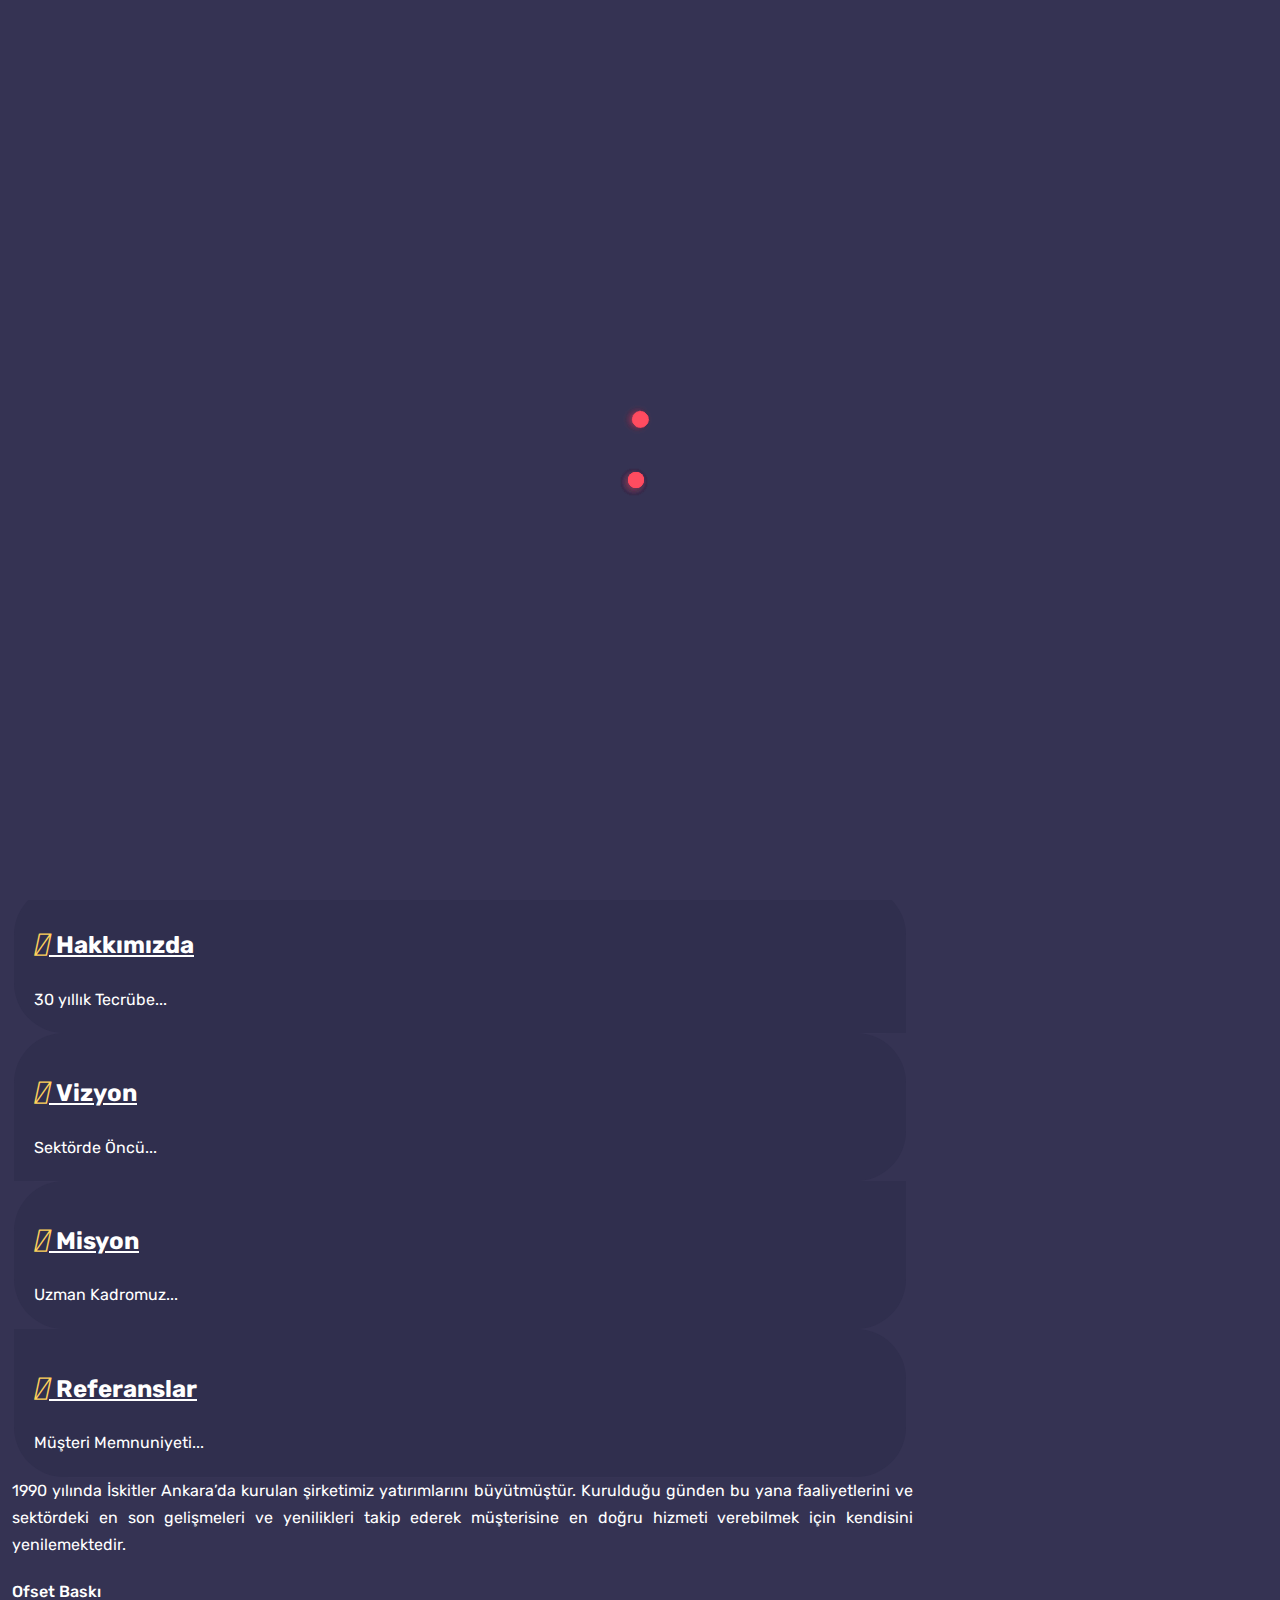
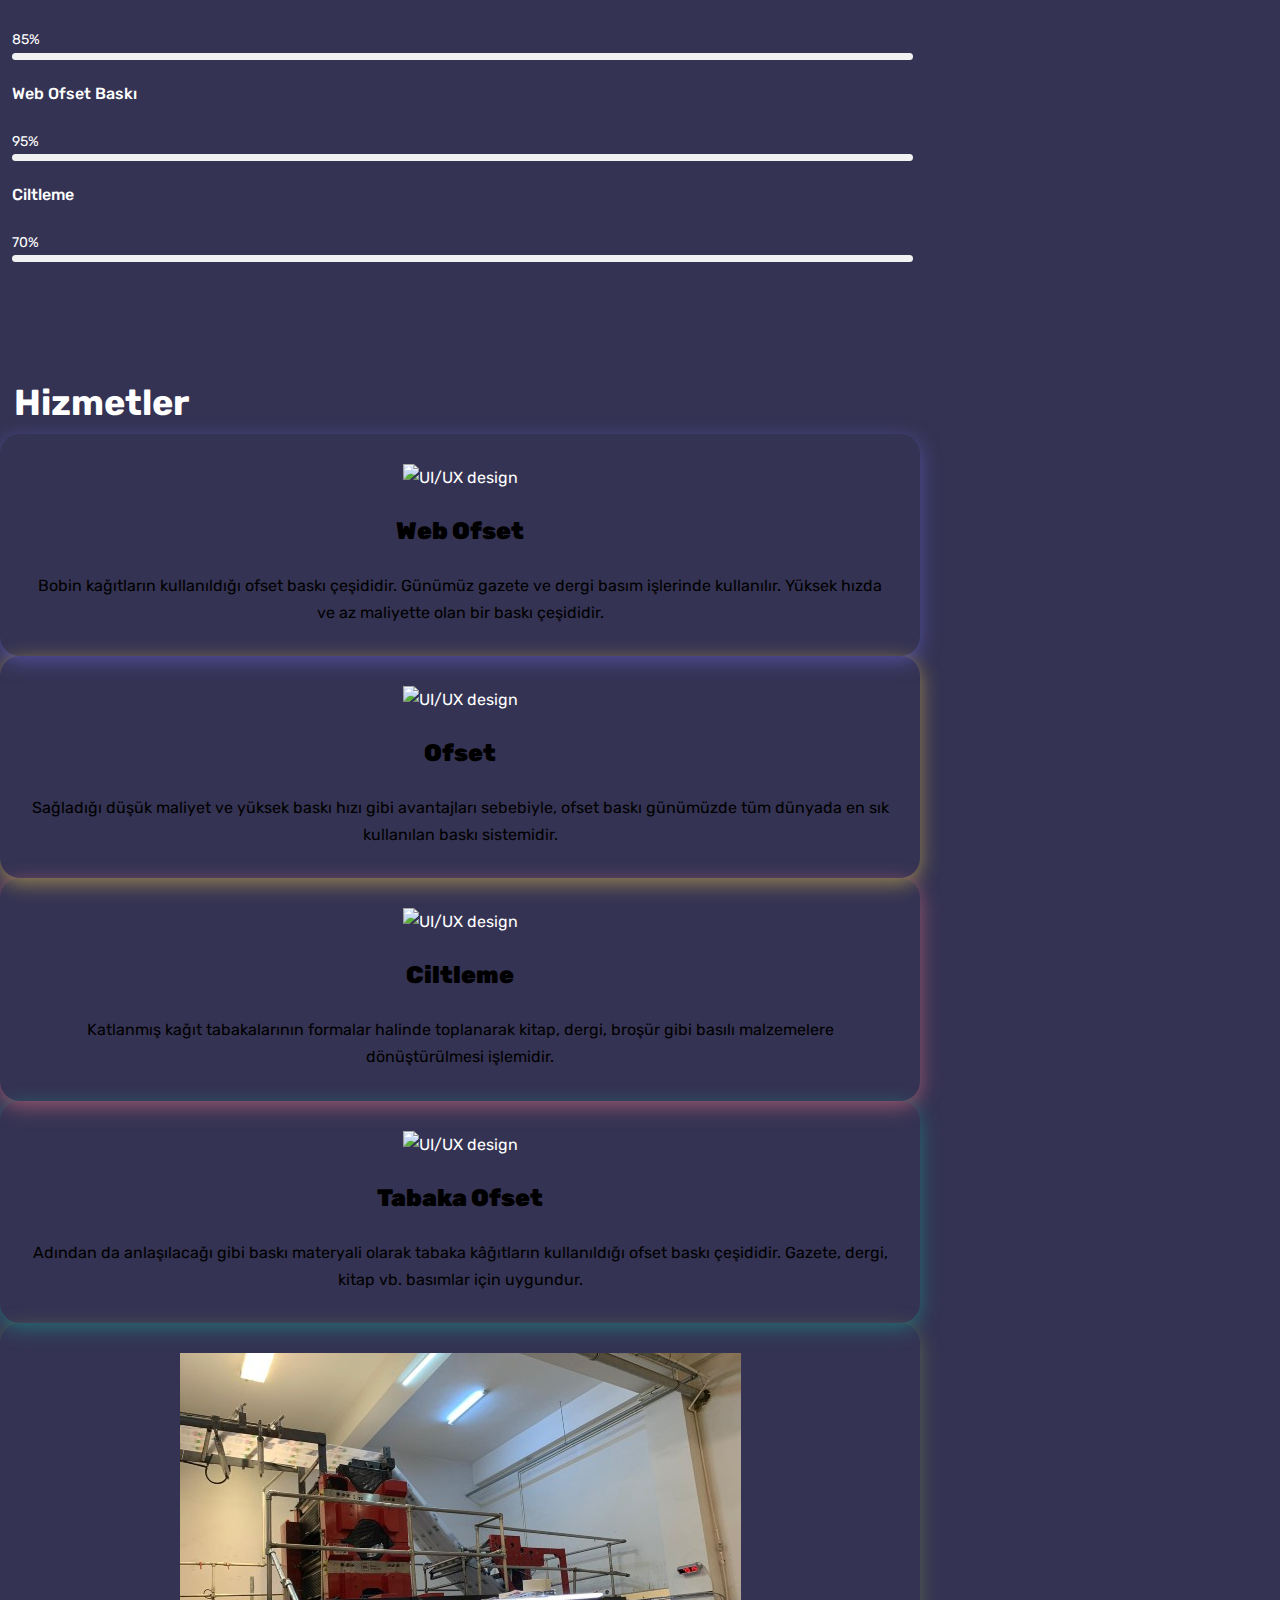
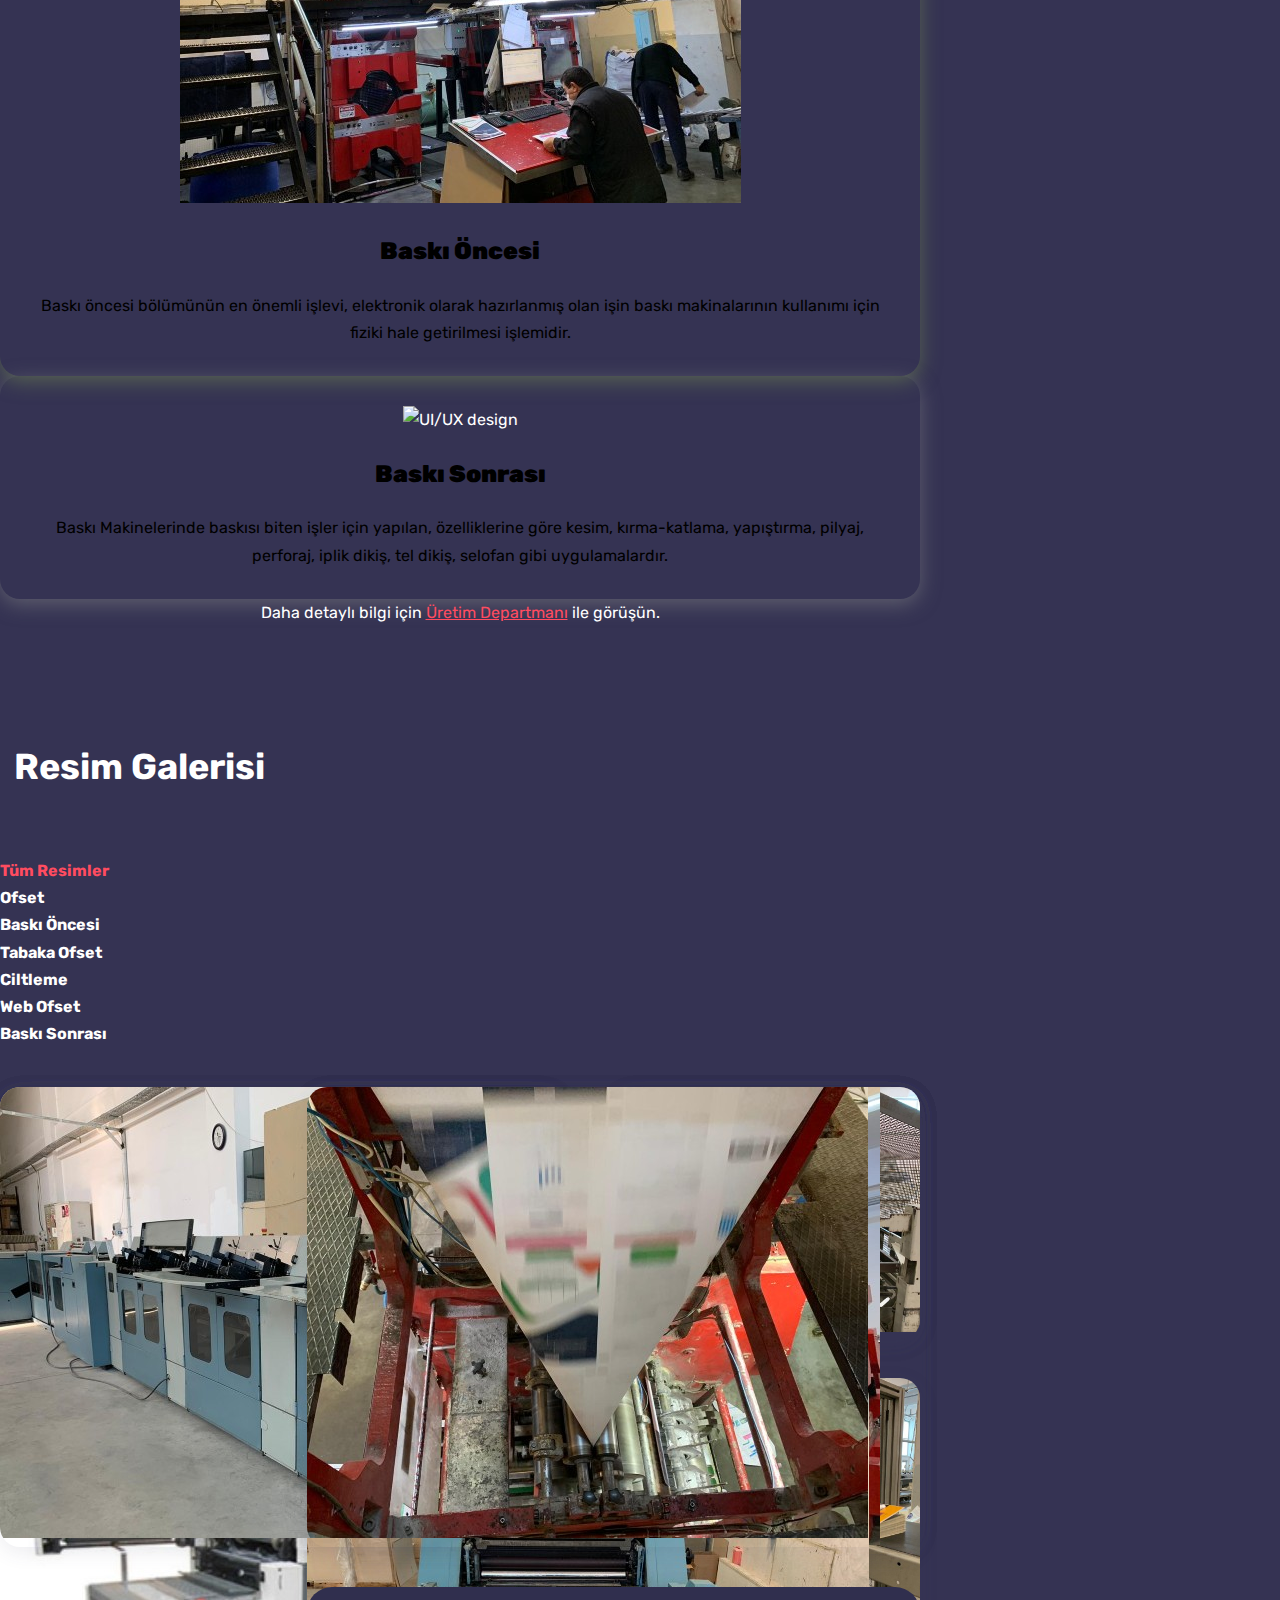
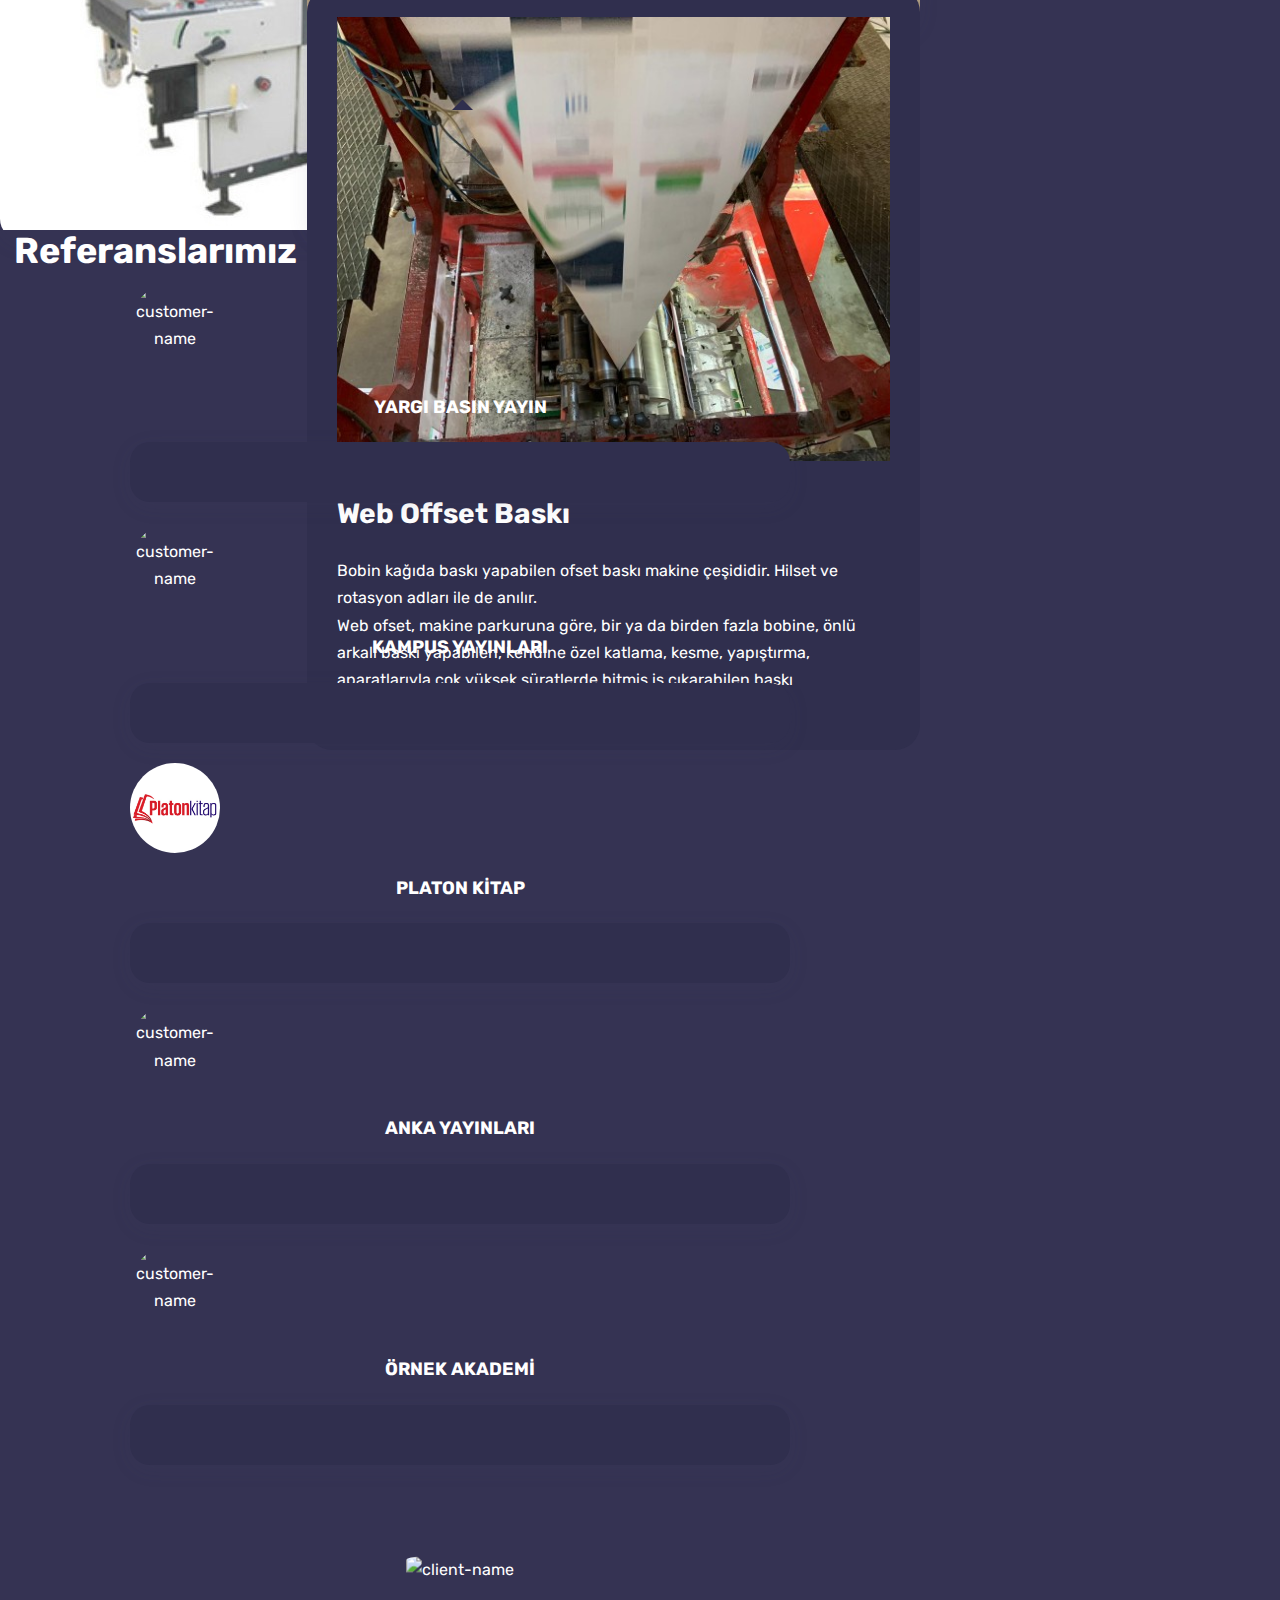
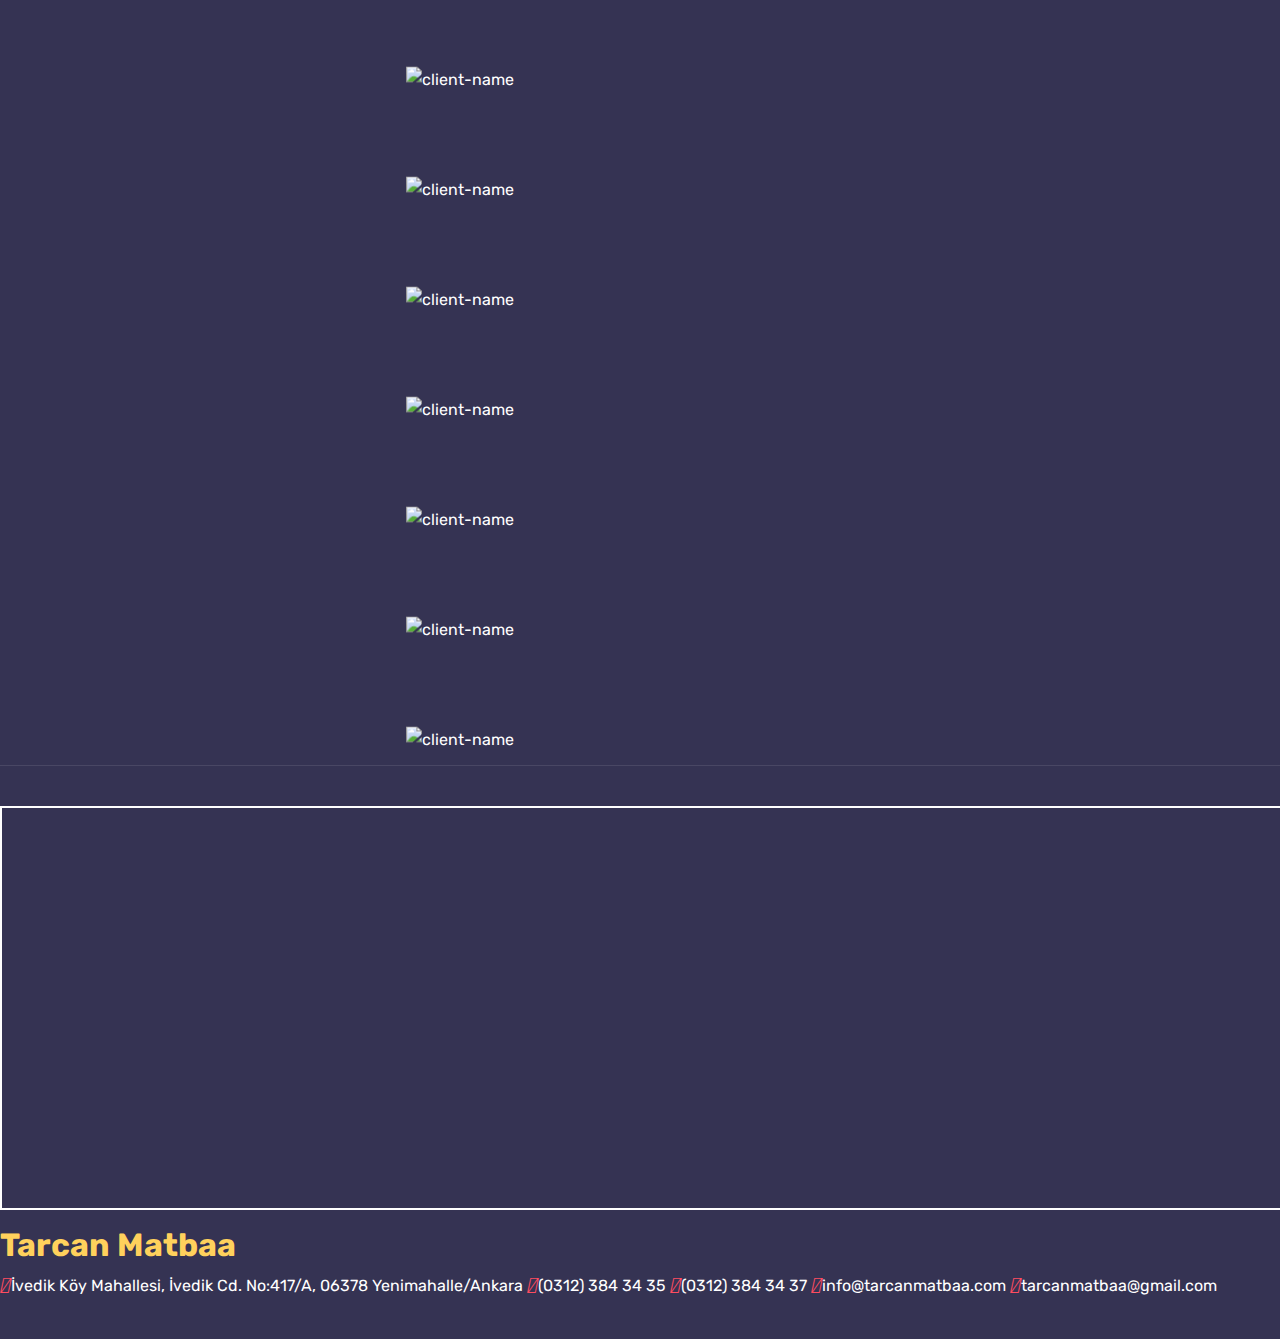
==== commit 8944ed40: "Add files via upload" ====
--- a/index.html
+++ b/index.html
@@ -190,13 +190,13 @@
           </div>
           <div class="col-lg-6 my-auto">
             <div class="padding-s">
-              <span class="about-me-color">Tarcan Matbaacılık</span>
-              <p style="text-align:justify">1990 yılında İskitler Ankara’da kurulan şirketimiz yatırımlarını büyütmüştür. Kurulduğu günden
+              <!-- <span class="about-me-color">Tarcan Matbaacılık</span> -->
+              <p style="text-align:justify; margin-left:5px;">1990 yılında İskitler Ankara’da kurulan şirketimiz yatırımlarını büyütmüştür. Kurulduğu günden
                 bu yana faaliyetlerini ve sektördeki en son gelişmeleri ve yenilikleri takip ederek müşterisine en doğru hizmeti verebilmek için kendisini yenilemektedir.</p>
               <div class="spacer" data-height="14"></div>
 
               <!-- skill item -->
-              <div class="skill-item">
+              <div style="margin-left:5px;" class="skill-item">
                 <div class="skill-info clearfix">
                   <h4 class="float-left mb-3 mt-0">Ofset Baskı</h4>
                   <span class="float-right">85%</span>
@@ -209,7 +209,7 @@
               </div>
 
               <!-- skill item -->
-              <div class="skill-item">
+              <div style="margin-left:5px;" class="skill-item">
                 <div class="skill-info clearfix">
                   <h4 class="float-left mb-3 mt-0">Web Ofset Baskı</h4>
                   <span class="float-right">95%</span>
@@ -222,7 +222,7 @@
               </div>
 
               <!-- skill item -->
-              <div class="skill-item">
+              <div style="margin-left:5px;" class="skill-item">
                 <div class="skill-info clearfix">
                   <h4 class="float-left mb-3 mt-0">Ciltleme</h4>
                   <span class="float-right">70%</span>
--- a/css/top.css
+++ b/css/top.css
@@ -6,8 +6,8 @@
 }
 .hero-03 .personal-image img {
   z-index: 10;
-  width: 300px;
-  height:300px;
+  width: 250px;
+  height:250px;
   /* margin-top:100px; */
   /* margin-bottom:100px; */
   position: relative;
